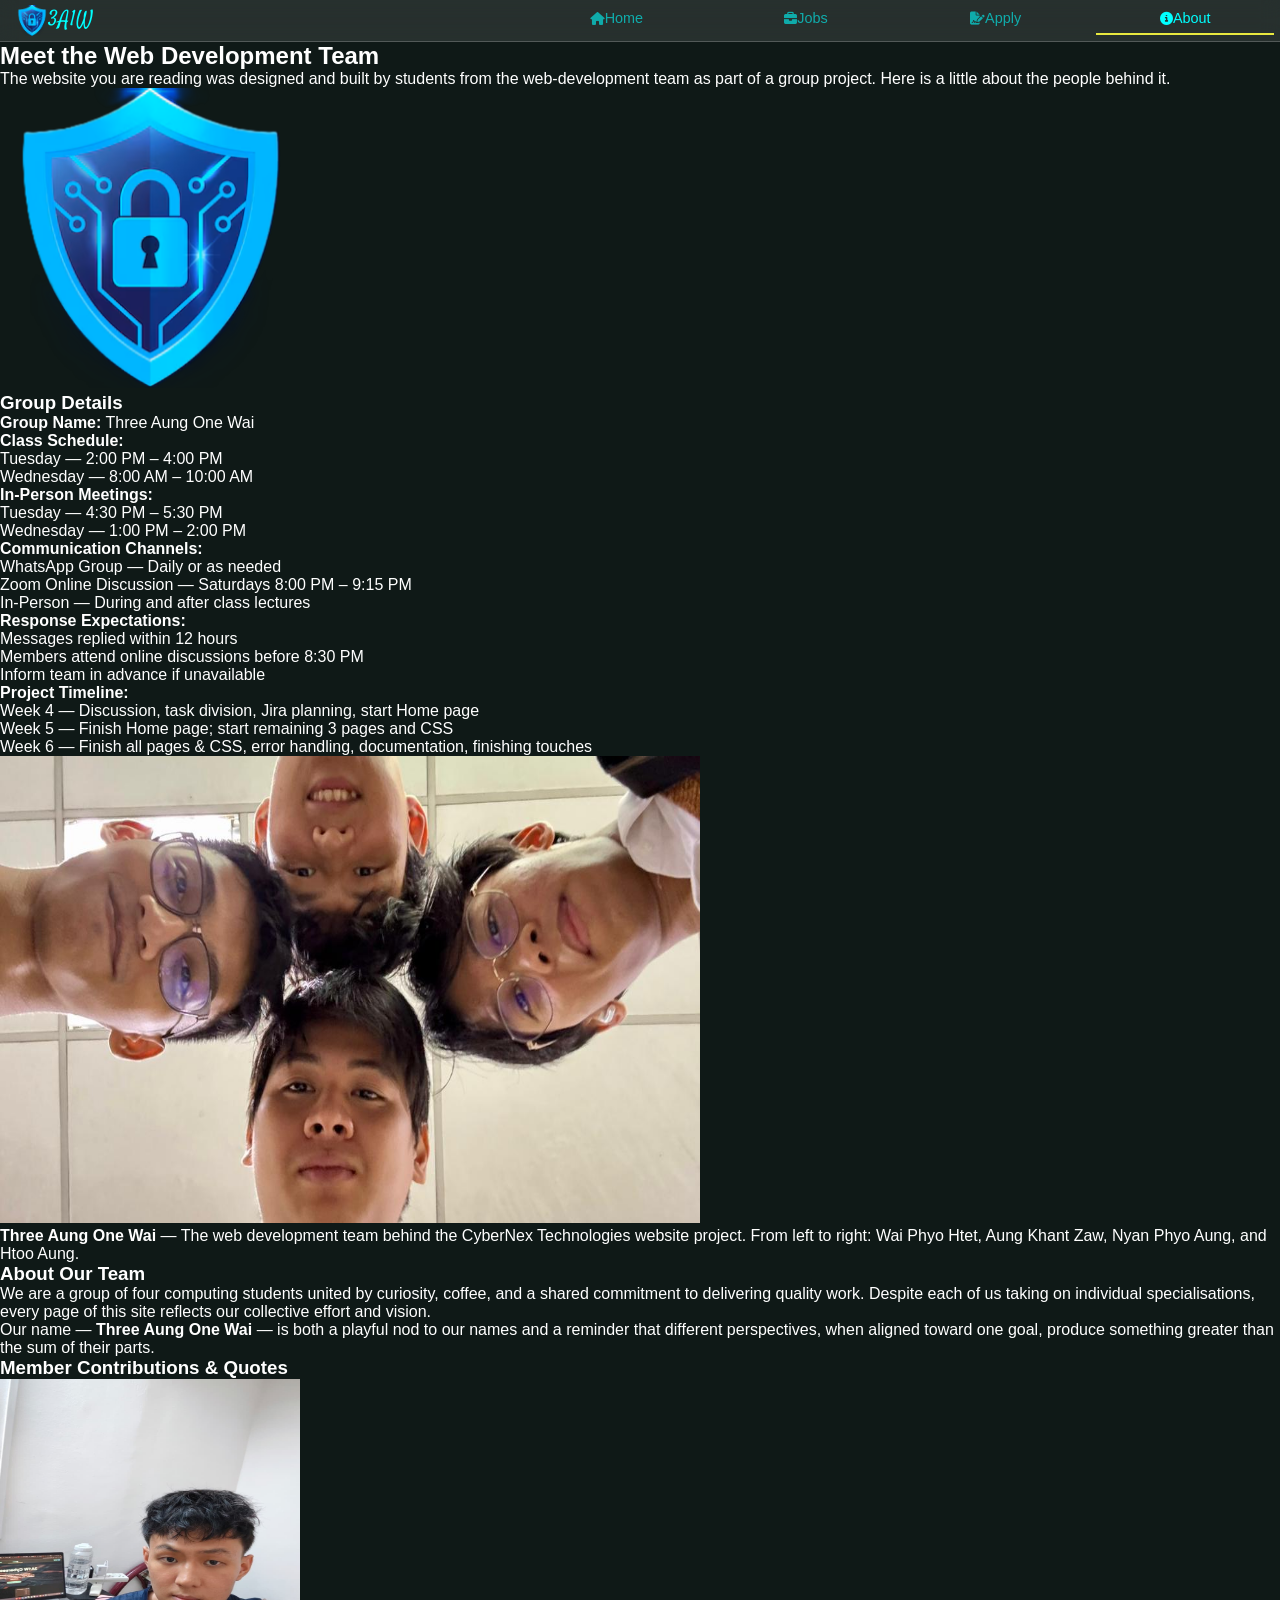
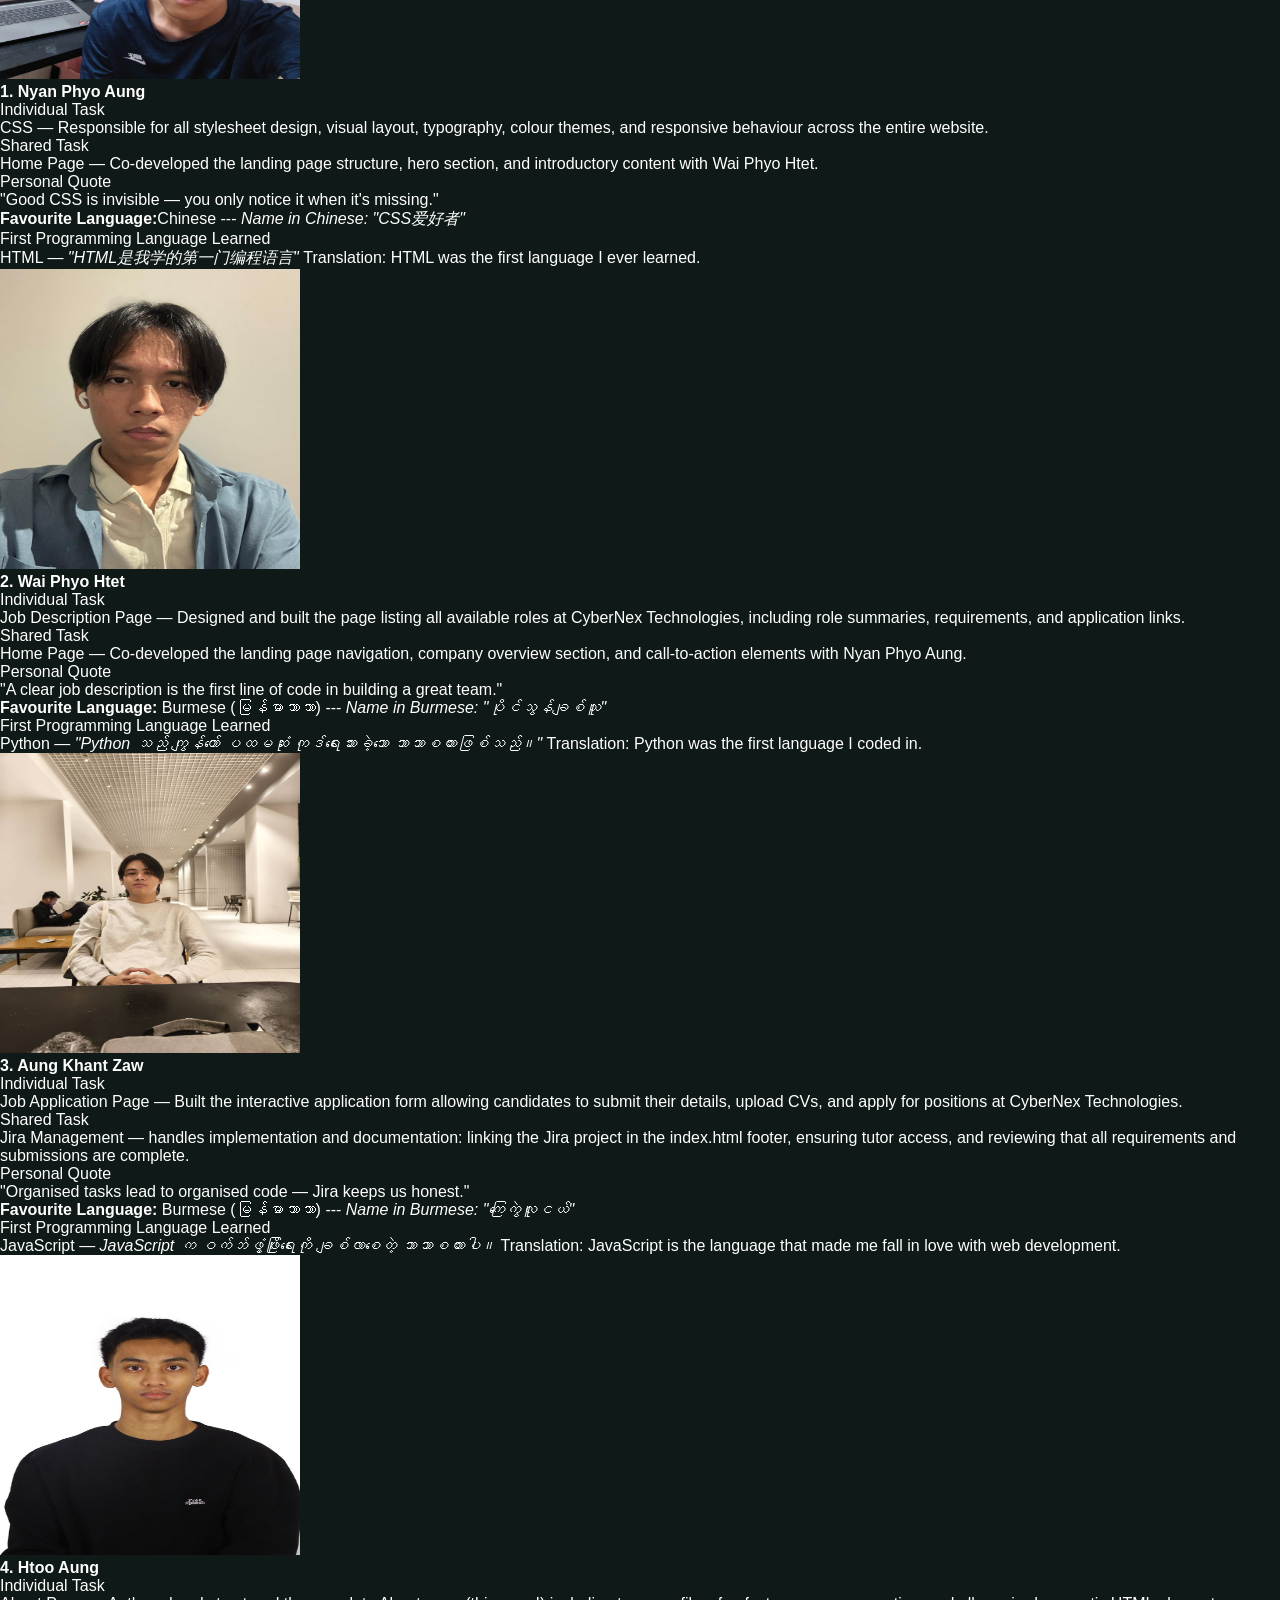
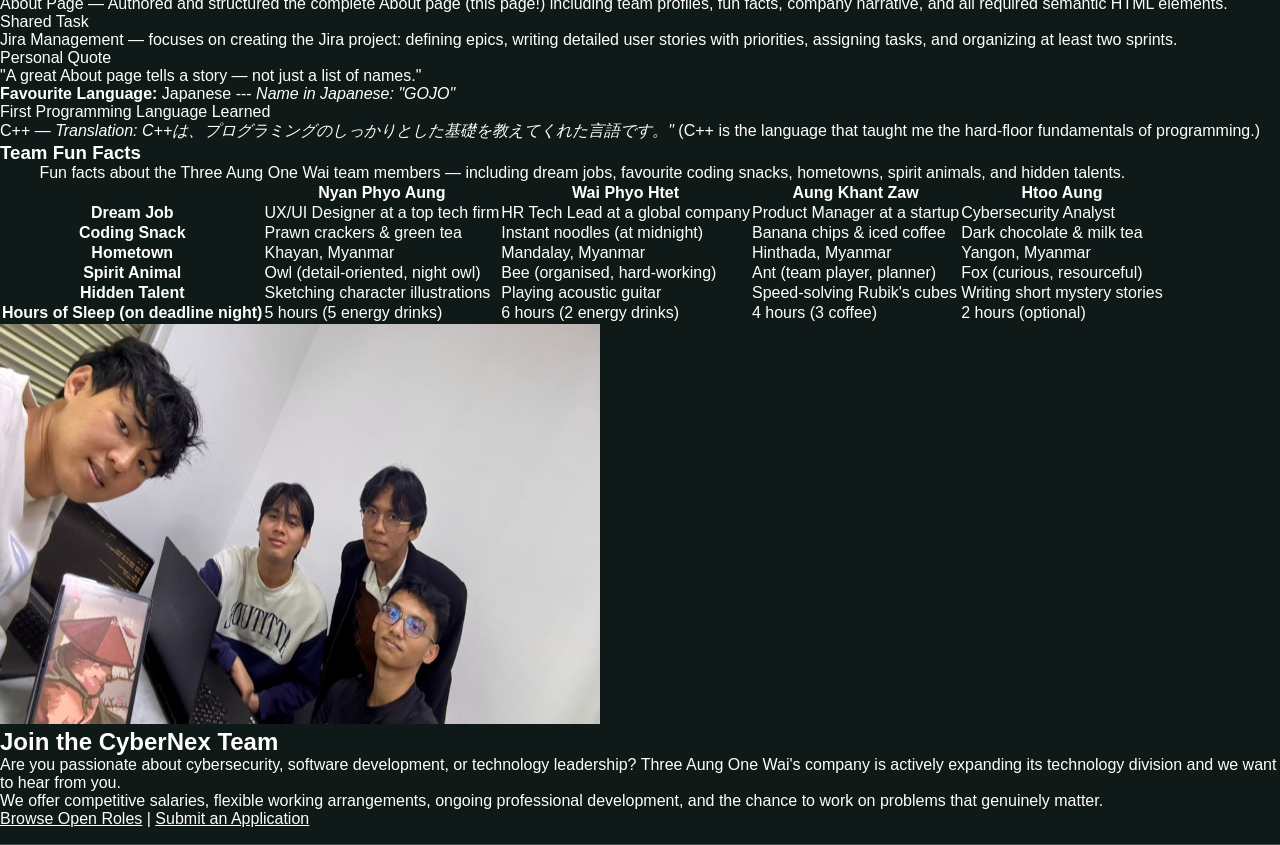
==== about.html @ a002917d "about_page_update" ====
<!DOCTYPE html>
<html lang="en">
<head>
    <meta charset="UTF-8">
    <meta name="description" content="Hiring website of cybersecurity company">
    <meta name="keywords" content="assignment 1">
    <meta name="author" content="NPA, WPH, AKZ, HATH">
    <meta name="viewport" content="width=device-width, initial-scale=1.0">
    <title>Document</title>

    <link rel="stylesheet" href="./CSS/style.css">
    <link rel="stylesheet" href="https://cdnjs.cloudflare.com/ajax/libs/font-awesome/6.5.0/css/all.min.css">
    <link href="https://fonts.googleapis.com/css2?family=Satisfy&display=swap" rel="stylesheet">
</head>
<body>
    <!--nav contain logo, company name and navgation bar-->
    <nav>
        <div class="logo">
            <img src="./resources/images/cyber-security-logo-design_23-2151863644.png" alt="page logo" title="page logo">
            <span class="title">3A1W</span>
        </div>
        
        
        <div class="menu">
            <input type="radio" name="menu-check" id="home">
            <input type="radio" name="menu-check" id="jobs">
            <input type="radio" name="menu-check" id="apply">
            <input type="radio" name="menu-check" id="about" checked>

            <div class="buttons">
                <label for="home"><a href="./index.html"><i class="fa-solid fa-home"></i>Home</a></label>
                <label for="jobs"><a href="./jobs.html"><i class="fa-solid fa-briefcase"></i>Jobs</a></label>
                <label for="apply"><a href="./apply.html"><i class="fa-solid fa-file-signature"></i>Apply</a></label>
                <label for="about"><a href="./about.html"><i class="fa-solid fa-circle-info"></i>About</a></label>
            </div>
        </div> 
    </nav>
        
    <!--main contain main contents of the web page-->
    <main id="main-content">
      <!-- ========================================================= -->
      <!--                  WEB TEAM SECTION                         -->
      <section id="web-team" aria-labelledby="team-section-heading">
        <h1 id="team-section-heading">Meet the Web Development Team</h1>
        <p>
          The website you are reading was designed and built by students from the web-development team
          as part of a group project. Here is a little about the people behind it.
        </p>

        <!-- ── GROUP INFO (nested list) ── -->
        <section id="group-info" aria-labelledby="group-info-heading">
          <div id="group-info-img">
            <img
              src="resources/images/cyber-security-logo-design_23-2151863644.png"
              alt="Logo of Three Aung One Wai"
              width="300"
              height="300"
            />
          </div>
          <div id="group-info-text">
            <h3 id="group-info-heading">Group Details</h3>
            <ul>
              <li>
                <strong>Group Name:</strong> Three Aung One Wai
                <ul>
                  <li>
                    <strong>Class Schedule:</strong>
                    <ul>
                      <li>Tuesday &mdash; 2:00 PM &ndash; 4:00 PM</li>
                      <li>Wednesday &mdash; 8:00 AM &ndash; 10:00 AM</li>
                    </ul>
                  </li>
                  <li>
                    <strong>In-Person Meetings:</strong>
                    <ul>
                      <li>Tuesday &mdash; 4:30 PM &ndash; 5:30 PM</li>
                      <li>Wednesday &mdash; 1:00 PM &ndash; 2:00 PM</li>
                    </ul>
                  </li>
                </ul>
              </li>
              <li>
                <strong>Communication Channels:</strong>
                <ul>
                  <li>WhatsApp Group &mdash; Daily or as needed</li>
                  <li>Zoom Online Discussion &mdash; Saturdays 8:00 PM &ndash; 9:15 PM</li>
                  <li>In-Person &mdash; During and after class lectures</li>
                </ul>
              </li>
              <li>
                <strong>Response Expectations:</strong>
                <ul>
                  <li>Messages replied within 12 hours</li>
                  <li>Members attend online discussions before 8:30 PM</li>
                  <li>Inform team in advance if unavailable</li>
                </ul>
              </li>
              <li>
                <strong>Project Timeline:</strong>
                <ul>
                  <li>Week 4 &mdash; Discussion, task division, Jira planning, start Home page</li>
                  <li>Week 5 &mdash; Finish Home page; start remaining 3 pages and CSS</li>
                  <li>Week 6 &mdash; Finish all pages &amp; CSS, error handling, documentation, finishing touches</li>
                </ul>
              </li>
            </ul>
          </div>
        </section>

        <!-- ── GROUP PHOTO ── -->
        <section id="group-photo-section" aria-labelledby="group-photo-heading">
          <div id="group-photo-img">
            <figure>
              
              <img
                src="resources/images/GP.jpeg"
                alt="Group photo of Three Aung One Wai web development team"
                width="700"
                height="467"
              />
              <figcaption>
                <strong>Three Aung One Wai</strong> &mdash; The web development team behind the
                CyberNex Technologies website project. From left to right: Wai Phyo Htet,
                Aung Khant Zaw, Nyan Phyo Aung, and Htoo Aung.
              </figcaption>
            </figure>
          </div>
          <div id="group-photo-text">
            <h3 id="group-photo-heading">About Our Team</h3>
            <p>
              We are a group of four computing students united by curiosity, coffee, and a shared
              commitment to delivering quality work. Despite each of us taking on individual
              specialisations, every page of this site reflects our collective effort and vision.
            </p>
            <p>
              Our name &mdash; <strong>Three Aung One Wai</strong> &mdash; is both a playful nod
              to our names and a reminder that different perspectives, when aligned toward one
              goal, produce something greater than the sum of their parts.
            </p>
          </div>
        </section>

        <!-- ── MEMBER PROFILES (definition list with quotes &amp; languages) ── -->
        <section id="member-profiles" aria-labelledby="profiles-heading">
          <h3 id="profiles-heading">Member Contributions &amp; Quotes</h3>

          <!-- Member 1 -->
          <article id="member-nyan" aria-labelledby="nyan-heading">
            <div id="nyan-img">
              <img
                src="resources/images/NPA.jpeg"
                alt="Portrait photo of Nyan Phyo Aung"
                width="300"
                height="300"
              />
            </div>
            <div id="nyan-text">
              <h4 id="nyan-heading">1. Nyan Phyo Aung</h4>
              <dl>
                <dt>Individual Task</dt>
                <dd>CSS &mdash; Responsible for all stylesheet design, visual layout, typography, colour themes, and responsive behaviour across the entire website.</dd>

                <dt>Shared Task</dt>
                <dd>Home Page &mdash; Co-developed the landing page structure, hero section, and introductory content with Wai Phyo Htet.</dd>

                <dt>Personal Quote</dt>
                <dd>
                  <blockquote>
                    "Good CSS is invisible — you only notice it when it's missing."
                  </blockquote>
                  <p>
                    <strong>Favourite Language:</strong>Chinese --- <em>Name in Chinese: "CSS爱好者"</em>
                  </p>
                </dd>

                <dt>First Programming Language Learned</dt>
                <dd>HTML &mdash; <em>"HTML是我学的第一门编程语言"</em> Translation: HTML was the first language I ever learned.</dd>
              </dl>
            </div>
          </article>

          <!-- Member 2 -->
          <article id="member-wai" aria-labelledby="wai-heading">
            <div id="wai-img">
              <img
                src="resources/images/WPH.jpeg"
                alt="Portrait photo of Wai Phyo Htet"
                width="300"
                height="300"
              />
            </div>
            <div id="wai-text">
              <h4 id="wai-heading">2. Wai Phyo Htet</h4>
              <dl>
                <dt>Individual Task</dt>
                <dd>Job Description Page &mdash; Designed and built the page listing all available roles at CyberNex Technologies, including role summaries, requirements, and application links.</dd>

                <dt>Shared Task</dt>
                <dd>Home Page &mdash; Co-developed the landing page navigation, company overview section, and call-to-action elements with Nyan Phyo Aung.</dd>

                <dt>Personal Quote</dt>
                <dd>
                  <blockquote>
                    "A clear job description is the first line of code in building a great team."
                  </blockquote>
                  <p>
                    <strong>Favourite Language:</strong> Burmese (မြန်မာဘာသာ) --- <em>Name in Burmese: "ပိုင်သွန်ချစ်သူ"</em>
                  </p>
                </dd>

                <dt>First Programming Language Learned</dt>
                <dd>Python &mdash; <em>"Python သည် ကျွန်တော် ပထမဆုံး ကုဒ်ရေးသားခဲ့သော ဘာသာစကားဖြစ်သည်။"</em> Translation: Python was the first language I coded in.</dd>
              </dl>
            </div>
          </article>

          <!-- Member 3 -->
          <article id="member-aung-khant" aria-labelledby="khant-heading">
            <div id="khant-img">
              <img
                src="resources/images/AKZ.jpeg"
                alt="Portrait photo of Aung Khant Zaw"
                width="300"
                height="300"
              />
            </div>
            <div id="khant-text">
              <h4 id="khant-heading">3. Aung Khant Zaw</h4>
              <dl>
                <dt>Individual Task</dt>
                <dd>Job Application Page &mdash; Built the interactive application form allowing candidates to submit their details, upload CVs, and apply for positions at CyberNex Technologies.</dd>

                <dt>Shared Task</dt>
                <dd>Jira Management &mdash; handles implementation and documentation: linking the Jira project in the index.html footer, ensuring tutor access, and reviewing that all requirements and submissions are complete.</dd>

                <dt>Personal Quote</dt>
                <dd>
                  <blockquote>
                    "Organised tasks lead to organised code — Jira keeps us honest."
                  </blockquote>
                  <p>
                    <strong>Favourite Language:</strong> Burmese (မြန်မာဘာသာ) --- <em>Name in Burmese: "ကြေကွဲလူငယ်"</em>
                  </p>
                </dd>

                <dt>First Programming Language Learned</dt>
                <dd>JavaScript &mdash; <em> JavaScript က ဝက်ဘ်ဖွံ့ဖြိုးရေးကို ချစ်လာစေတဲ့ ဘာသာစကားပါ။</em> Translation: JavaScript is the language that made me fall in love with web development.</dd>
              </dl>
            </div>
          </article>

          <!-- Member 4 -->
          <article id="member-htoo" aria-labelledby="htoo-heading">
            <div id="htoo-img">
              <img
                src="resources/images/HA.jpeg"
                alt="Portrait photo of Htoo Aung"
                width="300"
                height="300"
              />
            </div>
            <div id="htoo-text">
              <h4 id="htoo-heading">4. Htoo Aung</h4>
              <dl>
                <dt>Individual Task</dt>
                <dd>About Page &mdash; Authored and structured the complete About page (this page!) including team profiles, fun facts, company narrative, and all required semantic HTML elements.</dd>

                <dt>Shared Task</dt>
                <dd>Jira Management &mdash; focuses on creating the Jira project: defining epics, writing detailed user stories with priorities, assigning tasks, and organizing at least two sprints.</dd>

                <dt>Personal Quote</dt>
                <dd>
                  <blockquote>
                    "A great About page tells a story — not just a list of names."
                  </blockquote>
                  <p>
                    <strong>Favourite Language:</strong> Japanese --- <em>Name in Japanese: "GOJO"</em>
                  </p>
                </dd>

                <dt>First Programming Language Learned</dt>
                <dd>C++ &mdash; <em>Translation: C++は、プログラミングのしっかりとした基礎を教えてくれた言語です。"</em> (C++ is the language that taught me the hard-floor fundamentals of programming.)</dd>
              </dl>
            </div>
          </article>
        </section>

        <!-- ── FUN FACTS TABLE ── -->
        <section id="fun-facts" aria-labelledby="fun-facts-heading">
          
          <div id="fun-facts-text">
            <h3 id="fun-facts-heading">Team Fun Facts</h3>
            <table>
              <caption>
                Fun facts about the Three Aung One Wai team members — including dream jobs,
                favourite coding snacks, hometowns, spirit animals, and hidden talents.
              </caption>
              <thead>
                <tr>
                  <th scope="col"> </th>
                  <th scope="col">Nyan Phyo Aung</th>
                  <th scope="col">Wai Phyo Htet</th>
                  <th scope="col">Aung Khant Zaw</th>
                  <th scope="col">Htoo Aung</th>
                </tr>
              </thead>
              <tbody>
                <tr>
                  <th scope="row">Dream Job</th>
                  <td>UX/UI Designer at a top tech firm</td>
                  <td>HR Tech Lead at a global company</td>
                  <td>Product Manager at a startup</td>
                  <td>Cybersecurity Analyst</td>
                </tr>
                <tr>
                  <th scope="row">Coding Snack</th>
                  <td>Prawn crackers &amp; green tea</td>
                  <td>Instant noodles (at midnight)</td>
                  <td>Banana chips &amp; iced coffee</td>
                  <td>Dark chocolate &amp; milk tea</td>
                </tr>
                <tr>
                  <th scope="row">Hometown</th>
                  <td>Khayan, Myanmar</td>
                  <td>Mandalay, Myanmar</td>
                  <td>Hinthada, Myanmar</td>
                  <td>Yangon, Myanmar</td>
                </tr>
                <tr>
                  <th scope="row">Spirit Animal</th>
                  <td>Owl (detail-oriented, night owl)</td>
                  <td>Bee (organised, hard-working)</td>
                  <td>Ant (team player, planner)</td>
                  <td>Fox (curious, resourceful)</td>
                </tr>
                <tr>
                  <th scope="row">Hidden Talent</th>
                  <td>Sketching character illustrations</td>
                  <td>Playing acoustic guitar</td>
                  <td>Speed-solving Rubik's cubes</td>
                  <td>Writing short mystery stories</td>
                </tr>
                <tr>
                  <th scope="row">Hours of Sleep (on deadline night)</th>
                  <td>5 hours (5 energy drinks)</td>
                  <td>6 hours (2 energy drinks)</td>
                  <td>4 hours (3 coffee)</td>
                  <td>2 hours (optional)</td>
                </tr>
                
              </tbody>
            </table>
          </div>
        </section>

      </section>
      <!-- end #web-team -->

      <!-- ========== JOIN US CTA ========== -->
      <section id="join-us" aria-labelledby="join-heading">
        <div id="join-img">
          <img
            src="resources/images/Meeting.jpeg"
            alt="Our Group in a high-tech office"
            width="600"
            height="400"
          />
        </div>
        <div id="join-text">
          <h2 id="join-heading">Join the CyberNex Team</h2>
          <p>
            Are you passionate about cybersecurity, software development, or technology
            leadership? Three Aung One Wai's company is actively expanding its technology division
            and we want to hear from you.
          </p>
          <p>
            We offer competitive salaries, flexible working arrangements, ongoing professional
            development, and the chance to work on problems that genuinely matter.
          </p>
          <p>
            <a href="jobs.html">Browse Open Roles</a> |
            <a href="apply.html">Submit an Application</a>
          </p>
        </div>
      </section>

    </main>
    

    <!--footer contain social contact and -->
    <footer>

    </footer>
</body>
</html>
---- CSS/style.css ----
/* Choosen theme colors */
:root {
  --color-primary: darkblue;
  --color-theme: cyan;
  --color-bg: rgb(15, 25, 23);
  --color-text: white;
}
*{
  margin: 0;
  padding: 0;
  color: var(--color-text);
  font-family: Arial, Helvetica, sans-serif;
}
body{
  background-color: var(--color-bg);
  display: flex;
  flex-direction: column;
  min-height: 100vh;
}

/* navigation all pages bar start */
/* logo and company name left side of navigation bar */
nav{
  width: 100%;
  background-color: rgba(255, 255, 255, 0.1);
  display: flex;
  align-items: center;
  position: sticky;
  top: 0;
  backdrop-filter: blur(10px);
  border-bottom: 1px solid rgba(255, 255, 255, 0.2);
}
nav .logo{
  flex: 4;
  display: flex;
  align-items: center;
  padding-left: 1em;
}
nav .logo img{
  width: 2em;
}
nav .logo .title{
  font-size: 1.3em;
  font-weight: 500;
  color: var(--color-theme);
  font-family: Satisfy, Arial, Helvetica, sans-serif;
}

/* menu part right side of navigation bar */
nav .menu{
  flex: 6;
  display: flex;
}
nav .menu input{
  visibility: hidden;
  display: none;
}
nav .menu label a,i{
  color: var(--color-theme);
  font-size: 0.9em;
}
nav .menu label a{
  text-decoration: none;
}
nav .menu .buttons{
  position: relative;
  display: flex;
  width: 100%;
}
nav .menu .buttons label{
  margin: 6px;
  padding-bottom: 6px;
  padding-top: 3px;
  flex: 2.5;
  text-align: center;
  opacity: 0.6;
  transition: border-color 0.3s ease, opacity 0.3s ease;
}
nav .menu .buttons label:hover{
  opacity: 1;
  filter: drop-shadow(0 0 10px rgb(52, 195, 223)) drop-shadow(0 0 20px rgb(52, 195, 223));
}
nav .menu input:nth-child(1):checked ~ .buttons label:nth-child(1),
nav .menu input:nth-child(2):checked ~ .buttons label:nth-child(2),
nav .menu input:nth-child(3):checked ~ .buttons label:nth-child(3),
nav .menu input:nth-child(4):checked ~ .buttons label:nth-child(4)
{
  border-bottom: 2px solid rgb(232, 232, 63);
  opacity: 1;
}
/* navigation bar all page end */

/* main flex to fill the page */
main{
  flex: 1;
}
/* footer all pages start */
footer {
  margin-top: 1em;
  width: 100%;

  display: flex;
  justify-content: space-between;
  align-items: center;

  background-color: rgba(20, 35, 40, 0.9);
  border-top: 1px solid rgba(255, 255, 255, 0.2);
}

footer .socials {
  flex: 3;
  padding: 0.2em;
  padding-bottom: 0;
  padding-left: 1.5em;
}

footer .credits {
  flex: 7;
  color: rgb(218, 218, 218);
  font-family: cursive;
  margin: 0;
  text-align: right;
  padding-right: 1.5em;
  font-size: 0.9em;
}

footer .socials img {
  width: 1.1em;
  border: 2px solid rgb(164, 164, 164);
  border-radius: 7px;
  padding: 2px;
  margin-left: 0.2em;
}
/* banner of home page start */
.banner {
  min-height: 65vh;
  position: relative;
  overflow: hidden;
  display: flex;
  align-items: center;
  justify-content: center;
}
.banner .banner-bg{
  position: absolute;
  width: 100%;
  height: 100%;
  object-fit: fill;
  top: 50%;
  left: 50%;
  transform: translateX(-50%) translateY(-50%);
  opacity: 0.3;
  z-index: -1;
}
.banner .text{
  z-index: 1;
  color: var(--color-text);
  text-align: center;
}
.banner .text h1{
  font-size: 3em;
  margin-bottom: 0.5em;
  color: rgb(208, 208, 208);
  -webkit-text-stroke: 1px var(--color-theme);
}
.banner .text .tagline{
  font-family: fantasy;
  color: rgb(171, 171, 171);
  font-size: 1.2em;
}
.banner .text .description{
  color: rgba(255, 255, 255, 0.889);
  width: 50%;
  transform: translate(50%);
}
.btn{
  color: rgb(49, 49, 49);
  text-decoration: none;
  background-color: rgba(62, 237, 237, 0.8);
  padding: 0.1em 0.7em;
  display: inline-block;
  margin-top: 1.3em;
  border: 1px solid rgb(195, 195, 195);
  border-radius: 1em;
}
.btn:hover{
  background-color: rgba(62, 237, 237);
  border: 1px solid rgb(221, 221, 221)
}
/* banner of home page end */



/* Jobs page styling start here */
.jobs{
  margin-top: 1em;
  display: flex;
  min-height: 100vh;
}
.jobs input{
  display: none;
  visibility: hidden;
}
.jobs .sidebar{
  float: left;
  flex: 3;
  margin: 1em;
  overflow-y: auto;
}
.jobs .sidebar h2{
  font-size: 1.8em;
  margin-bottom: 0.8em;
  text-align: center;
    -webkit-text-stroke: 1px rgba(0, 255, 255, 0.4);
}
.jobs .sidebar .job-card{
  width: auto;
  display: inline-block;
  border: 2px solid var(--color-theme);
  padding: 0.6em;
  margin-bottom: 1em;
  border-radius: 7px;
  background-color: rgba(0, 255, 255, 0.1);
}
.jobs .sidebar .job-card h3{
  font-size: 1.2em;
  margin-bottom: 0.4em;
}
.jobs .sidebar .job-card .company{
  font-family: fantasy;
  color: rgb(171, 171, 171);
  font-size: 0.7em;
  letter-spacing: 1px;
}
.jobs .sidebar .job-card .salary{
  font-size: 0.7em;
  color: var(--color-theme);
  margin-bottom: 0.5em;
}
.jobs .sidebar .job-card .desc{
  font-size: 0.8em;
  color: rgba(226, 226, 226, 0.9);
}
.jobs .sidebar::-webkit-scrollbar,
.jobs .details::-webkit-scrollbar {
  display: none;
}

/* detail part (right side) start here */
.jobs .details{
  background-color: rgba(141, 141, 141, 0.33);
  float: right;
  flex: 8;
  border: 2px solid rgb(186, 186, 186);
  border-radius: 7px;
  margin: 1em;
  padding: 1em;
  color: rgb(200, 200, 200);
  overflow-y: auto;
  height: fit-content;
}
.jobs .details .content ul,ol{
  list-style-position: inside;
  padding: 0;
}
.jobs .details .content li{
  font-size: 1em;
  color: rgba(226, 226, 226, 0.9);
}
.jobs .details article{
  display: none;
}
.jobs .details .content .ref{
  color: rgb(213, 157, 14);
}
.jobs .details .content h1{
  font-size: 1.7em;
  color: rgba(0, 209, 209, 0.826);
}
.jobs .details .content h2{
  font-size: 1.4em;
  margin-top: 0.5em;
  color: rgb(96, 190, 159);
}
.jobs .details .content p{
  font-size: 1em;
  color: rgba(226, 226, 226, 0.9);
}
.jobs .details .content header p:nth-of-type(3){
  color: rgba(0, 209, 209, 0.9);
}
.jobs .details .content header p:nth-of-type(4){
  color: rgba(0, 209, 209, 0.9);
}
.jobs input:nth-child(1):checked ~ .details article:nth-child(1),
.jobs input:nth-child(2):checked ~ .details article:nth-child(2),
.jobs input:nth-child(3):checked ~ .details article:nth-child(3){
  display: block;
}
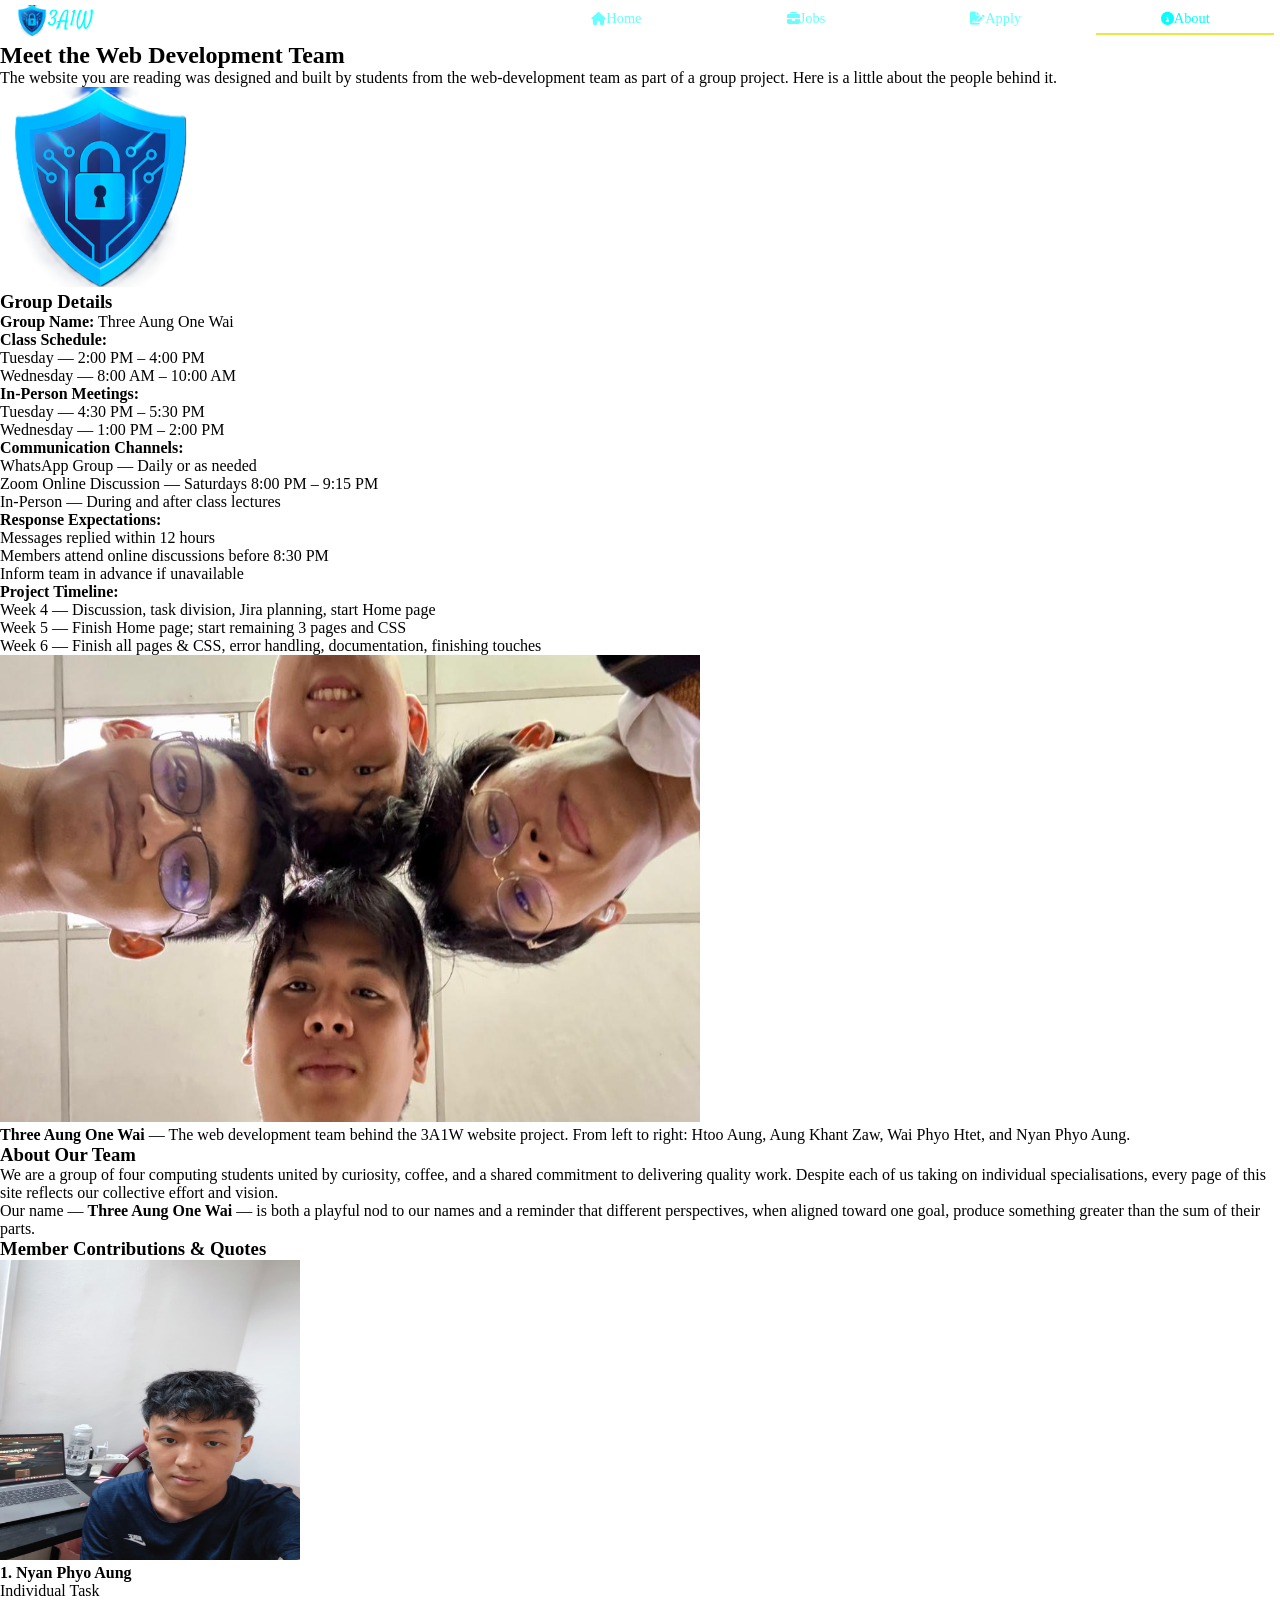
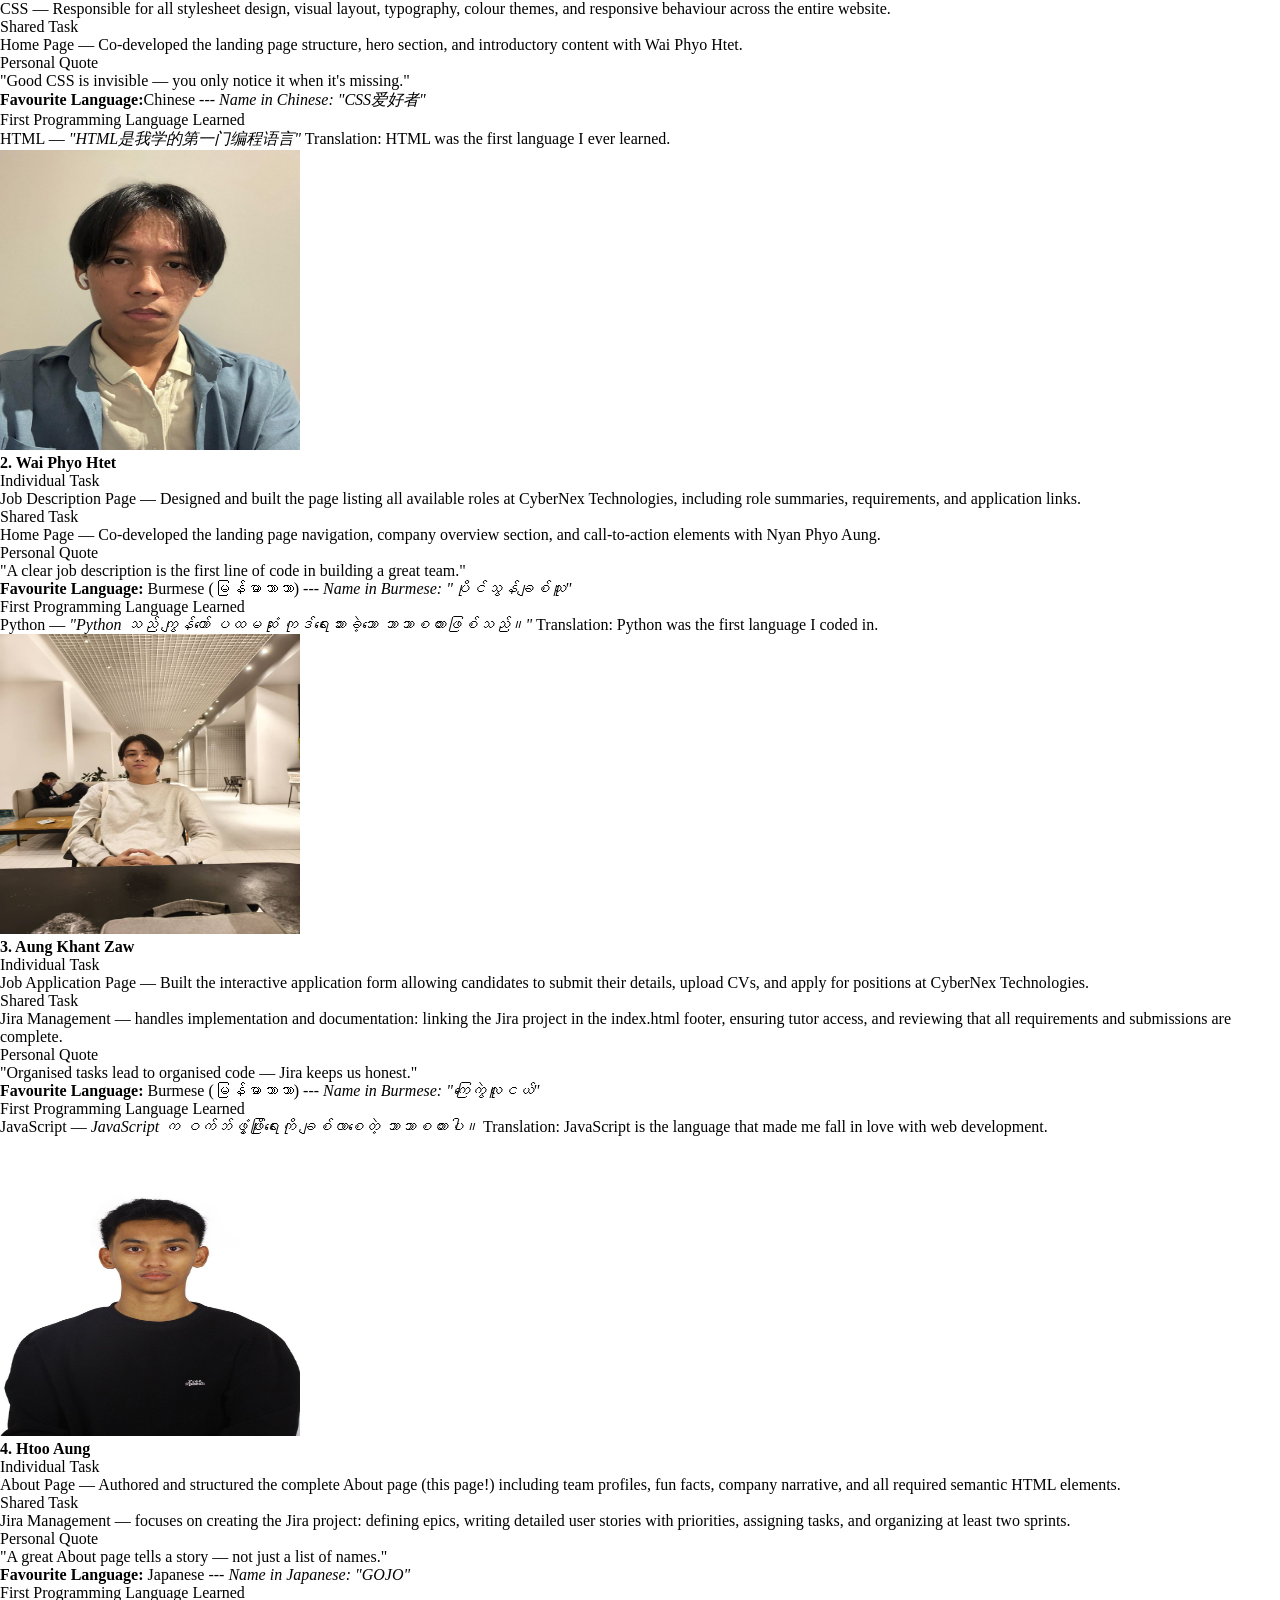
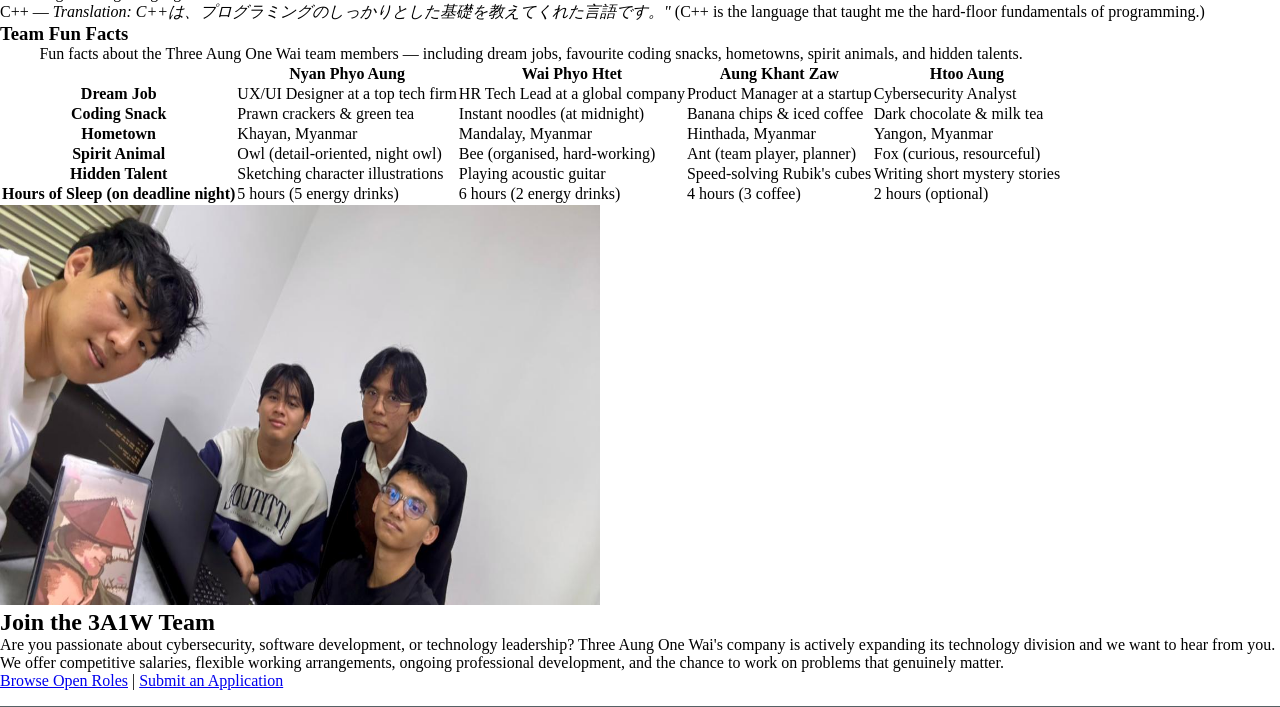
==== commit 19bfe88f: "aboutpage_update" ====
--- a/about.html
+++ b/about.html
@@ -53,8 +53,8 @@
             <img
               src="resources/images/cyber-security-logo-design_23-2151863644.png"
               alt="Logo of Three Aung One Wai"
-              width="300"
-              height="300"
+              width="200"
+              height="200"
             />
           </div>
           <div id="group-info-text">
@@ -120,8 +120,8 @@
               />
               <figcaption>
                 <strong>Three Aung One Wai</strong> &mdash; The web development team behind the
-                CyberNex Technologies website project. From left to right: Wai Phyo Htet,
-                Aung Khant Zaw, Nyan Phyo Aung, and Htoo Aung.
+                3A1W website project. From left to right: Htoo Aung,
+                Aung Khant Zaw, Wai Phyo Htet, and Nyan Phyo Aung.
               </figcaption>
             </figure>
           </div>
@@ -367,7 +367,7 @@
           />
         </div>
         <div id="join-text">
-          <h2 id="join-heading">Join the CyberNex Team</h2>
+          <h2 id="join-heading">Join the 3A1W Team</h2>
           <p>
             Are you passionate about cybersecurity, software development, or technology
             leadership? Three Aung One Wai's company is actively expanding its technology division
--- a/CSS/style.css
+++ b/CSS/style.css
@@ -8,7 +8,7 @@
 *{
   margin: 0;
   padding: 0;
-  color: var(--color-text);
+  /*color: var(--color-text);/*
   font-family: Arial, Helvetica, sans-serif;
 }
 body{
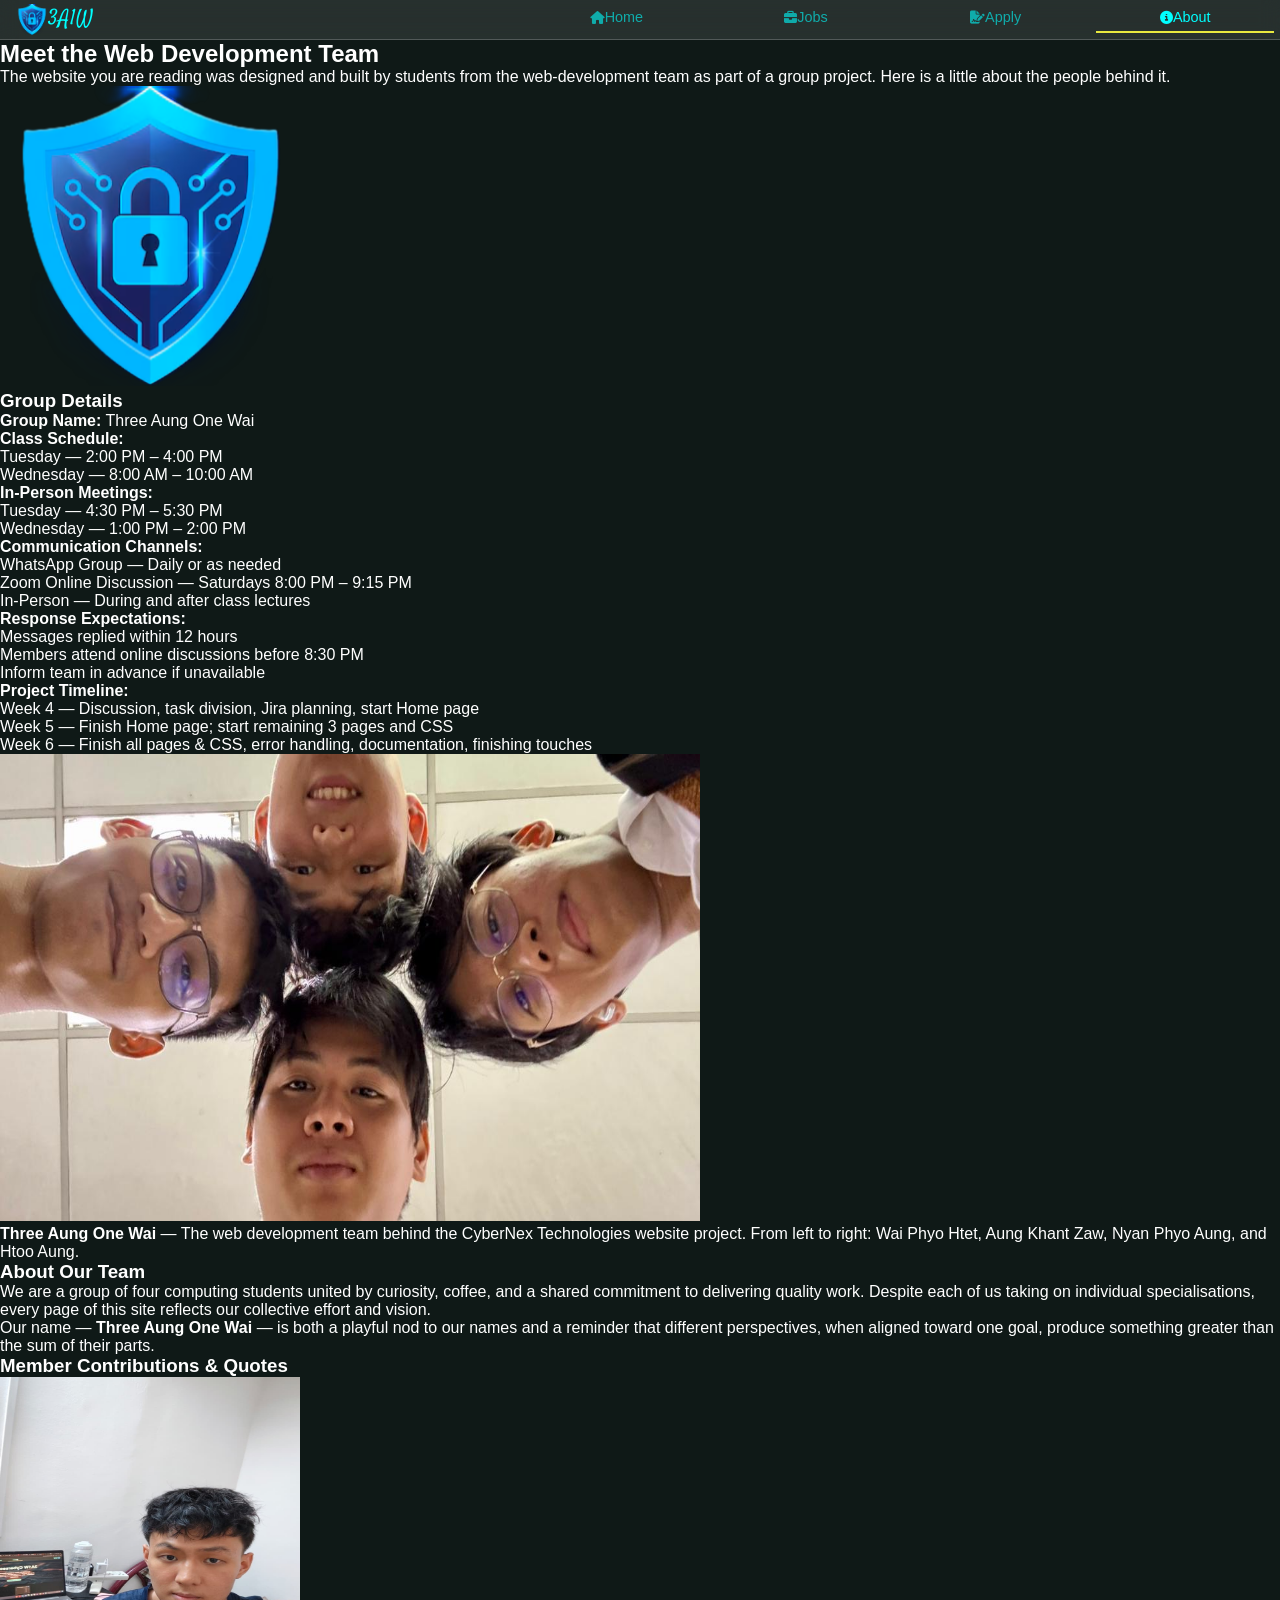
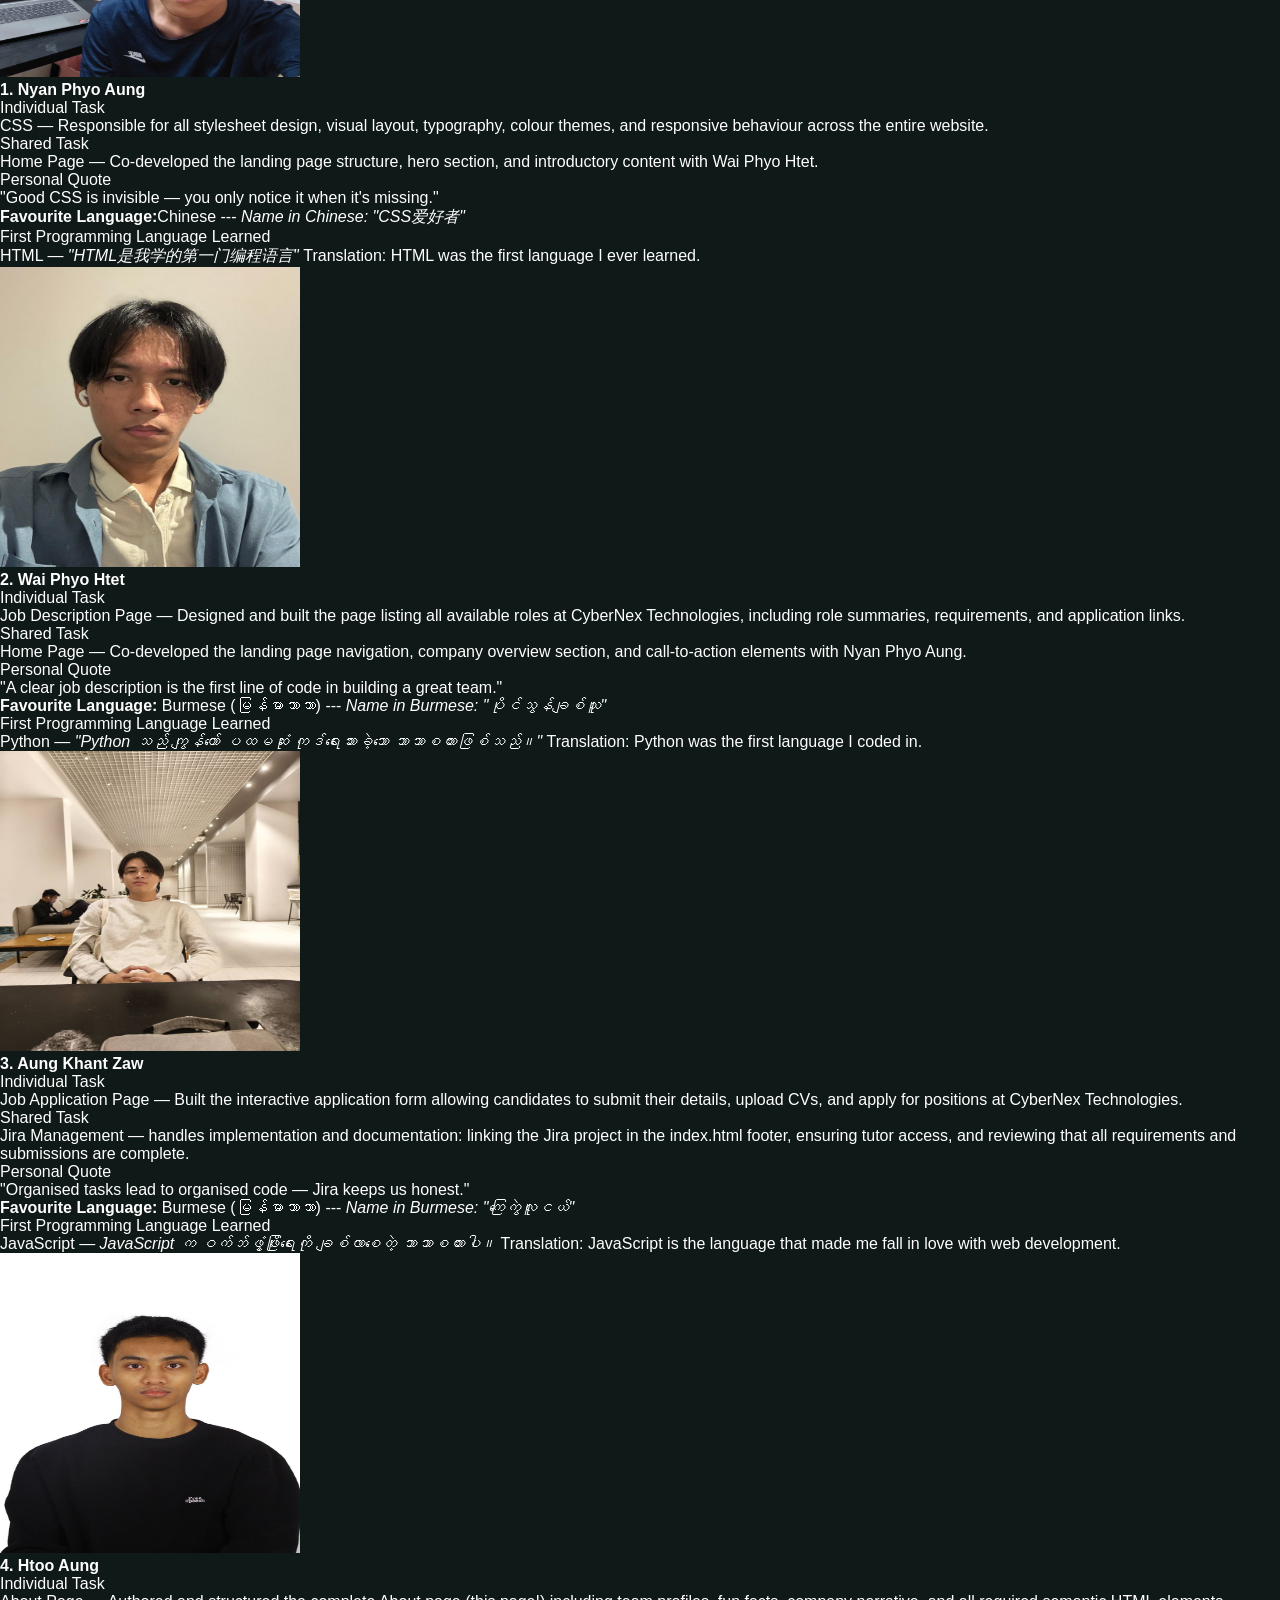
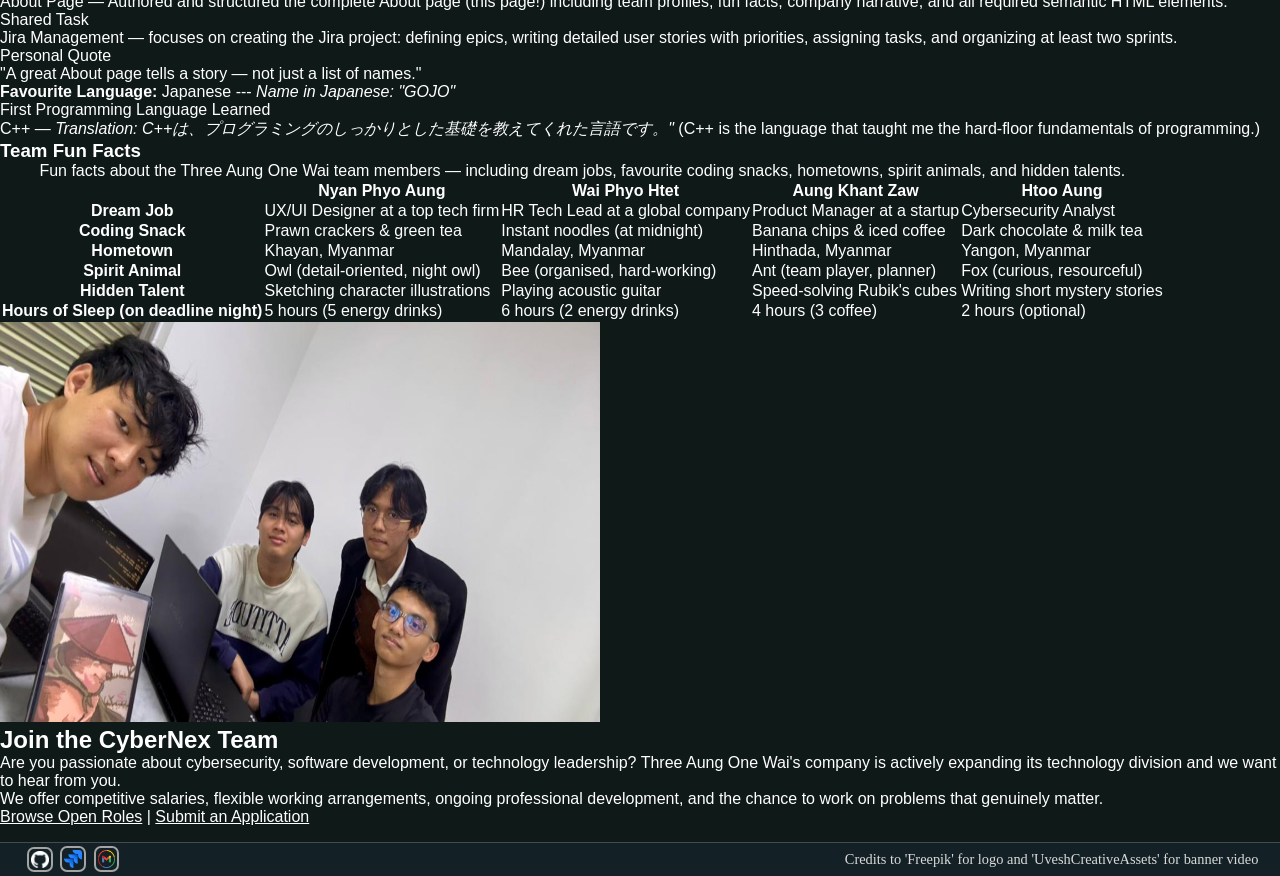
==== commit a5a80e12: "finished styling job page and apply page" ====
--- a/about.html
+++ b/about.html
@@ -53,8 +53,8 @@
             <img
               src="resources/images/cyber-security-logo-design_23-2151863644.png"
               alt="Logo of Three Aung One Wai"
-              width="200"
-              height="200"
+              width="300"
+              height="300"
             />
           </div>
           <div id="group-info-text">
@@ -120,8 +120,8 @@
               />
               <figcaption>
                 <strong>Three Aung One Wai</strong> &mdash; The web development team behind the
-                3A1W website project. From left to right: Htoo Aung,
-                Aung Khant Zaw, Wai Phyo Htet, and Nyan Phyo Aung.
+                CyberNex Technologies website project. From left to right: Wai Phyo Htet,
+                Aung Khant Zaw, Nyan Phyo Aung, and Htoo Aung.
               </figcaption>
             </figure>
           </div>
@@ -367,7 +367,7 @@
           />
         </div>
         <div id="join-text">
-          <h2 id="join-heading">Join the 3A1W Team</h2>
+          <h2 id="join-heading">Join the CyberNex Team</h2>
           <p>
             Are you passionate about cybersecurity, software development, or technology
             leadership? Three Aung One Wai's company is actively expanding its technology division
@@ -389,7 +389,12 @@
 
     <!--footer contain social contact and -->
     <footer>
-
+      <div class="socials">
+            <a href="https://github.com/NyanPhyo/Group_Project_1-GP2.git" target="_blank"><img src="resources/images/github_icon.png" alt="github_icon" title="github.com"></a>
+            <a href="https://aungkhantzaw1235.atlassian.net/jira/software/projects/TAOW/boards/34?atlOrigin=eyJpIjoiZjYyODczODA5NDNhNGYwMzgzZTRkYjRlMGY5MmQzZDgiLCJwIjoiaiJ9" target="_blank"><img src="resources/images/jira_icon.png" alt="jira_icon" title="jira.com"></a>
+            <a href="mailto:info@3a1w.com" target="_blank"><img src="resources/images/email_icon.png" alt="github_icon" title="github.com"></a>
+        </div>
+        <p class="credits">Credits to 'Freepik' for logo and 'UveshCreativeAssets' for banner video</p>
     </footer>
 </body>
 </html>
--- a/CSS/style.css
+++ b/CSS/style.css
@@ -8,7 +8,7 @@
 *{
   margin: 0;
   padding: 0;
-  /*color: var(--color-text);/*
+  color: var(--color-text);
   font-family: Arial, Helvetica, sans-serif;
 }
 body{
@@ -18,7 +18,7 @@
   min-height: 100vh;
 }
 
-/* navigation all pages bar start */
+/* navigation for all pages bar start here*/
 /* logo and company name left side of navigation bar */
 nav{
   width: 100%;
@@ -29,6 +29,7 @@
   top: 0;
   backdrop-filter: blur(10px);
   border-bottom: 1px solid rgba(255, 255, 255, 0.2);
+  z-index: 99;
 }
 nav .logo{
   flex: 4;
@@ -61,6 +62,11 @@
 }
 nav .menu label a{
   text-decoration: none;
+  display: block;
+  height: 100%;
+  width: 100%;
+  padding-bottom: 6px;
+  padding-top: 3px;
 }
 nav .menu .buttons{
   position: relative;
@@ -69,8 +75,6 @@
 }
 nav .menu .buttons label{
   margin: 6px;
-  padding-bottom: 6px;
-  padding-top: 3px;
   flex: 2.5;
   text-align: center;
   opacity: 0.6;
@@ -88,13 +92,13 @@
   border-bottom: 2px solid rgb(232, 232, 63);
   opacity: 1;
 }
-/* navigation bar all page end */
+/* navigation bar for all page end here*/
 
 /* main flex to fill the page */
 main{
   flex: 1;
 }
-/* footer all pages start */
+/* footer for all pages start */
 footer {
   margin-top: 1em;
   width: 100%;
@@ -131,7 +135,9 @@
   padding: 2px;
   margin-left: 0.2em;
 }
-/* banner of home page start */
+/* footer for all page end here*/
+
+/* banner of home page start here*/
 .banner {
   min-height: 65vh;
   position: relative;
@@ -172,6 +178,7 @@
   width: 50%;
   transform: translate(50%);
 }
+/* all button use same design */
 .btn{
   color: rgb(49, 49, 49);
   text-decoration: none;
@@ -186,9 +193,39 @@
   background-color: rgba(62, 237, 237);
   border: 1px solid rgb(221, 221, 221)
 }
-/* banner of home page end */
-
-
+/* banner of home page end here*/
+
+/* info cards of home page start here */
+/*.info-wrapper{
+  display: flex;
+  justify-content: center;
+  margin-top: 3em;
+}
+.info{
+  display: grid;
+  width: min(1200px, 85%);
+  grid-template-columns: repeat(3, 1fr);
+  gap: 4rem;
+  padding: 2em;
+}
+.info .card{
+  border: 1px solid var(--color-theme);
+  border-radius: 1em;
+  padding: 1em;
+}
+.info .card img{
+  width: 4em;
+}
+.info .card h3{
+  margin-top: 1em;
+  margin-bottom: 0.6em;
+  color: rgb(225, 225, 67);
+}
+.info .card p{
+  font-size: 0.9em;
+  color: rgb(172, 172, 172);
+}
+*/
 
 /* Jobs page styling start here */
 .jobs{
@@ -196,6 +233,8 @@
   display: flex;
   min-height: 100vh;
 }
+
+/* sidebar left side of job page start here */
 .jobs input{
   display: none;
   visibility: hidden;
@@ -210,7 +249,7 @@
   font-size: 1.8em;
   margin-bottom: 0.8em;
   text-align: center;
-    -webkit-text-stroke: 1px rgba(0, 255, 255, 0.4);
+  -webkit-text-stroke: 1px rgba(0, 255, 255, 0.4);
 }
 .jobs .sidebar .job-card{
   width: auto;
@@ -220,6 +259,7 @@
   margin-bottom: 1em;
   border-radius: 7px;
   background-color: rgba(0, 255, 255, 0.1);
+  opacity: 0.8;
 }
 .jobs .sidebar .job-card h3{
   font-size: 1.2em;
@@ -244,6 +284,7 @@
 .jobs .details::-webkit-scrollbar {
   display: none;
 }
+/* sidebar left size of job page end her */
 
 /* detail part (right side) start here */
 .jobs .details{
@@ -296,3 +337,71 @@
 .jobs input:nth-child(3):checked ~ .details article:nth-child(3){
   display: block;
 }
+.jobs input:nth-child(1):checked ~ aside label:nth-of-type(1),
+.jobs input:nth-child(2):checked ~ aside label:nth-of-type(2),
+.jobs input:nth-child(3):checked ~ aside label:nth-of-type(3){
+  opacity: 1;
+  filter: drop-shadow(0 0 10px rgb(48, 181, 207));
+}
+.jobs aside label:nth-of-type(1):hover,
+.jobs aside label:nth-of-type(2):hover,
+.jobs aside label:nth-of-type(3):hover{
+  opacity: 1;
+  filter: drop-shadow(0 0 10px rgb(48, 181, 207));
+}
+/* detail part (right side) end here */
+/* jobpage styling end here */
+
+/* apply page styling start here */
+.apply_page{
+  display: flex;
+  align-items: center;
+  flex-direction: column;
+}
+.apply_page h1{ 
+  text-align: center;
+  -webkit-text-stroke: 1px rgba(0, 255, 255, 0.4);
+  margin: 0.5em 0;
+}
+.apply_page form{
+  padding: 2em;
+  width: min(1000px, 55%);
+  border: 1px solid var(--color-theme);
+  border-radius: 1em;
+}
+.apply_page form input, select, textarea{
+  background-color: transparent;
+  border-radius: 4px;
+  border: 1px solid grey;
+  padding: 0.2em;
+}
+.apply_page form select option {
+  background-color: #0f1917;
+  color: white;
+}
+.apply_page form fieldset{
+  border: 1px solid yellow;
+  border-radius: 1em;
+  display: flex;
+  flex-wrap: wrap;
+  padding: 1em;
+  gap: 1em;
+  margin: 1em 0;
+}
+.apply_page form legend{
+  color: var(--color-theme);
+  border: 1px solid rgb(0, 128, 115);
+  padding: 0.3em;
+  border-radius: 1em;
+}
+
+.apply_page form fieldset > p {
+  flex: 1 1 calc(50% - 1rem);
+  display: flex;
+  flex-direction: column;
+}
+.apply_page form .personal_info .radio{
+  flex: 100%;
+}
+
+/* apply page styling end here */
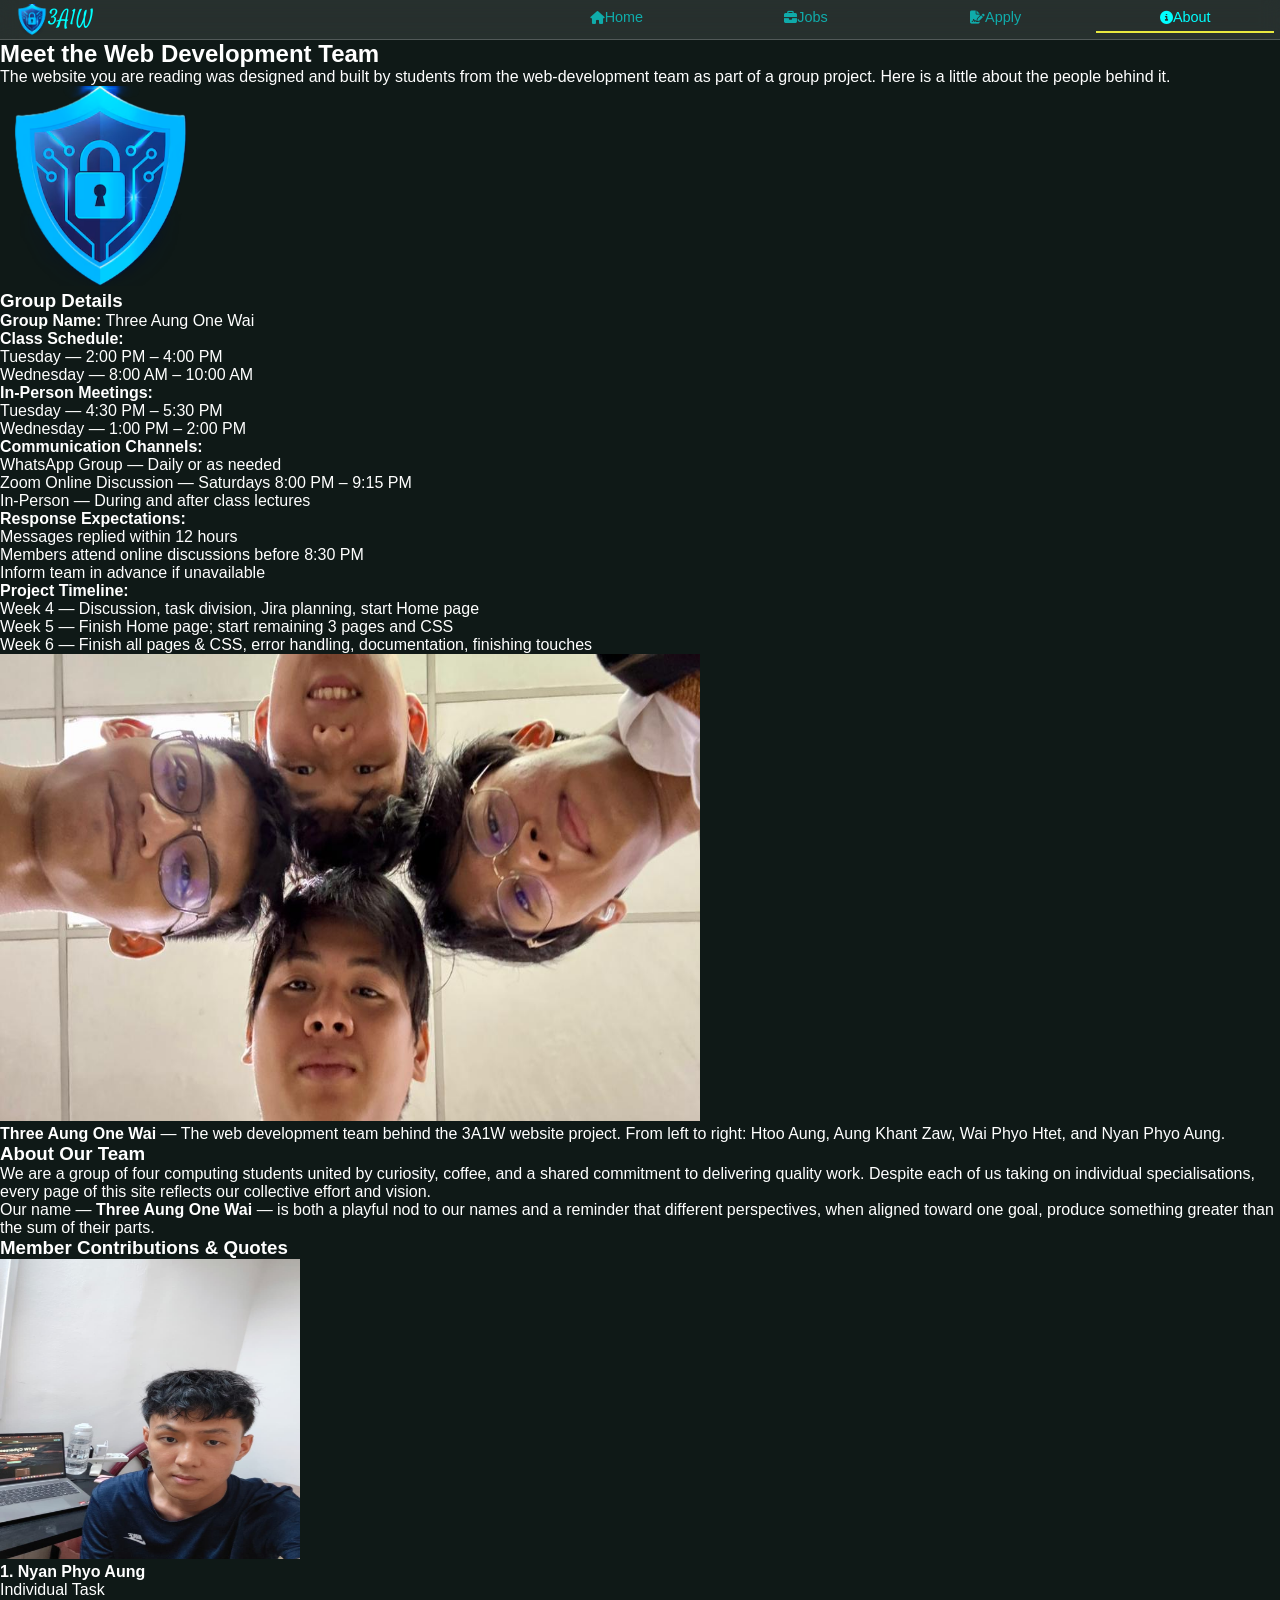
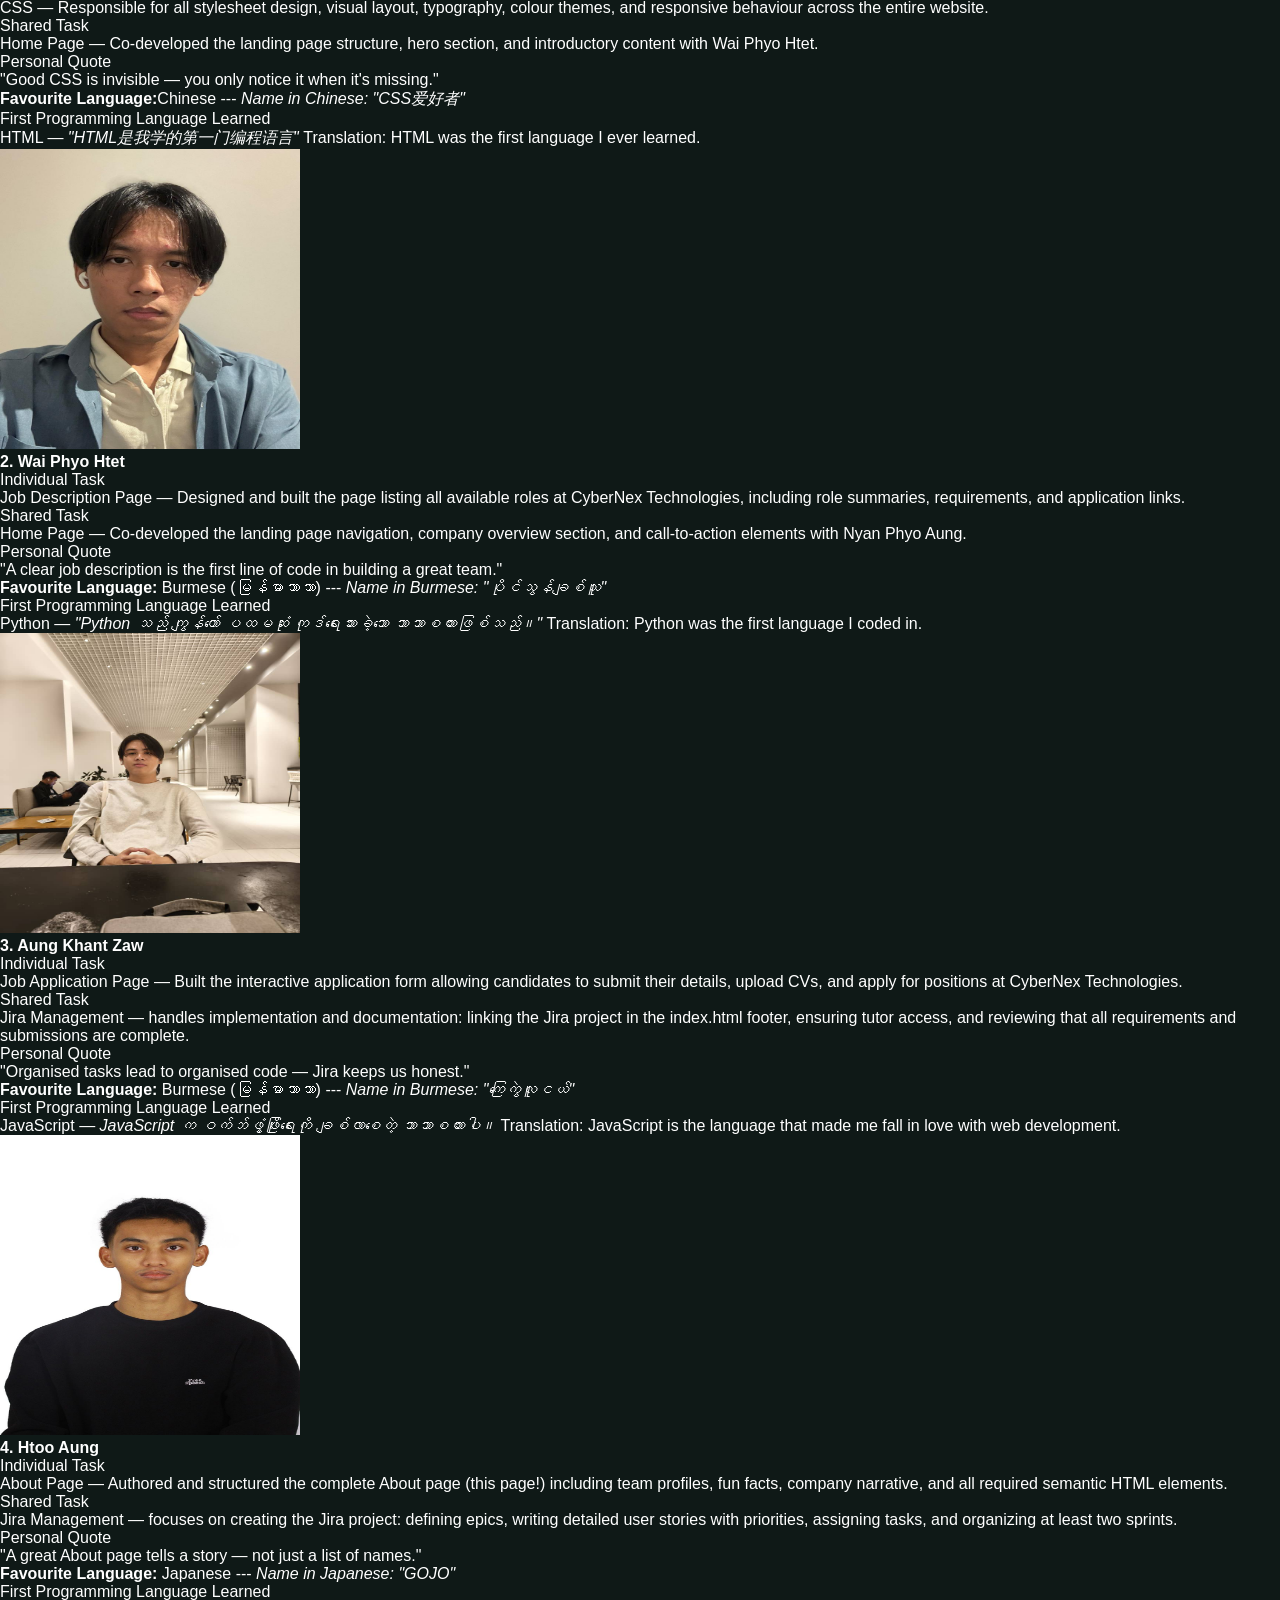
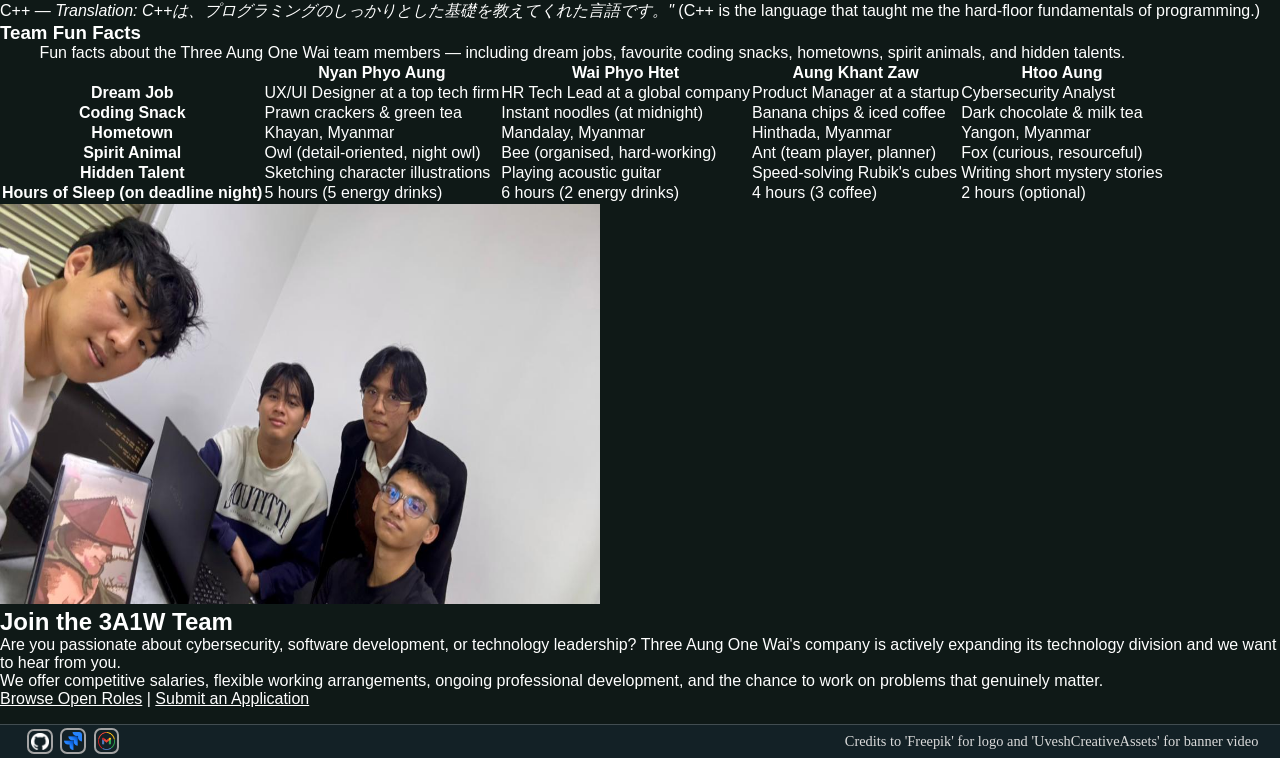
==== commit 5c653af4: "Merge pull request #9 from NyanPhyo/aboutpage aboutpage_update" ====
--- a/about.html
+++ b/about.html
@@ -53,8 +53,8 @@
             <img
               src="resources/images/cyber-security-logo-design_23-2151863644.png"
               alt="Logo of Three Aung One Wai"
-              width="300"
-              height="300"
+              width="200"
+              height="200"
             />
           </div>
           <div id="group-info-text">
@@ -120,8 +120,8 @@
               />
               <figcaption>
                 <strong>Three Aung One Wai</strong> &mdash; The web development team behind the
-                CyberNex Technologies website project. From left to right: Wai Phyo Htet,
-                Aung Khant Zaw, Nyan Phyo Aung, and Htoo Aung.
+                3A1W website project. From left to right: Htoo Aung,
+                Aung Khant Zaw, Wai Phyo Htet, and Nyan Phyo Aung.
               </figcaption>
             </figure>
           </div>
@@ -367,7 +367,7 @@
           />
         </div>
         <div id="join-text">
-          <h2 id="join-heading">Join the CyberNex Team</h2>
+          <h2 id="join-heading">Join the 3A1W Team</h2>
           <p>
             Are you passionate about cybersecurity, software development, or technology
             leadership? Three Aung One Wai's company is actively expanding its technology division
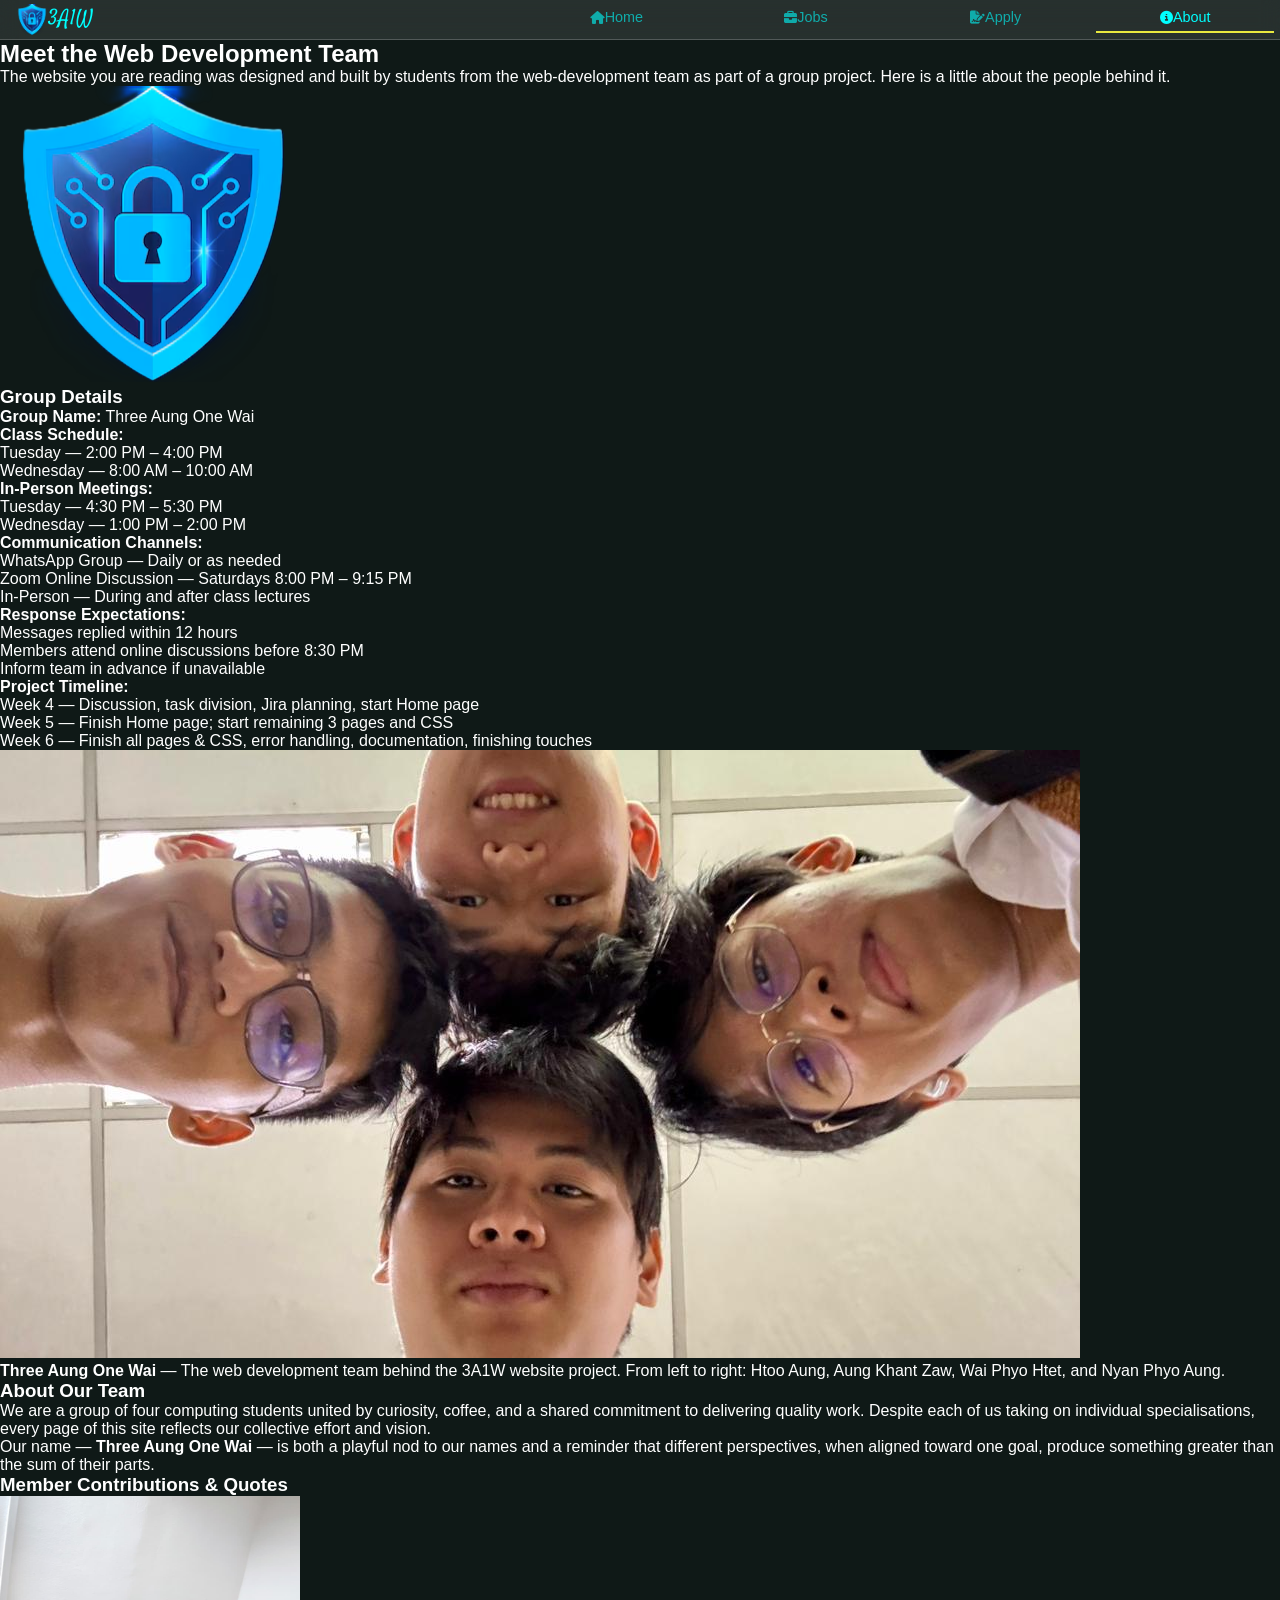
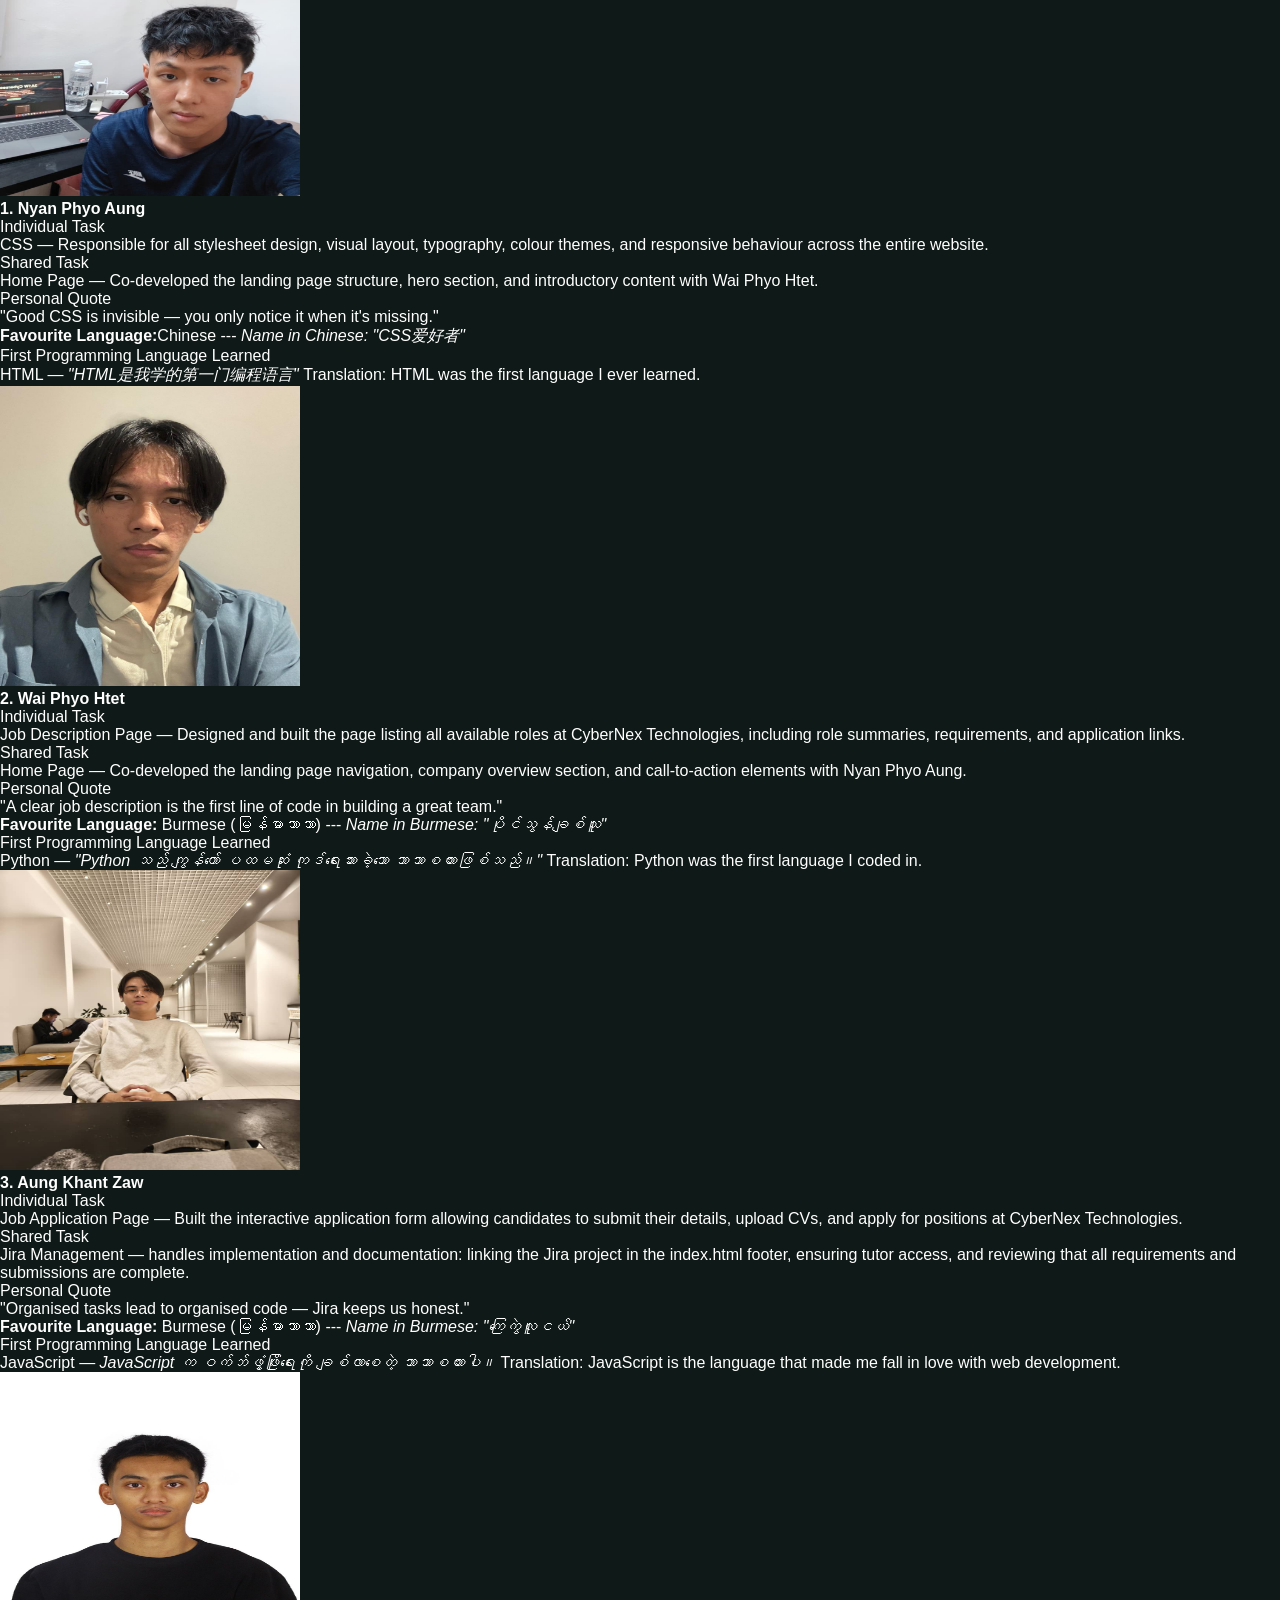
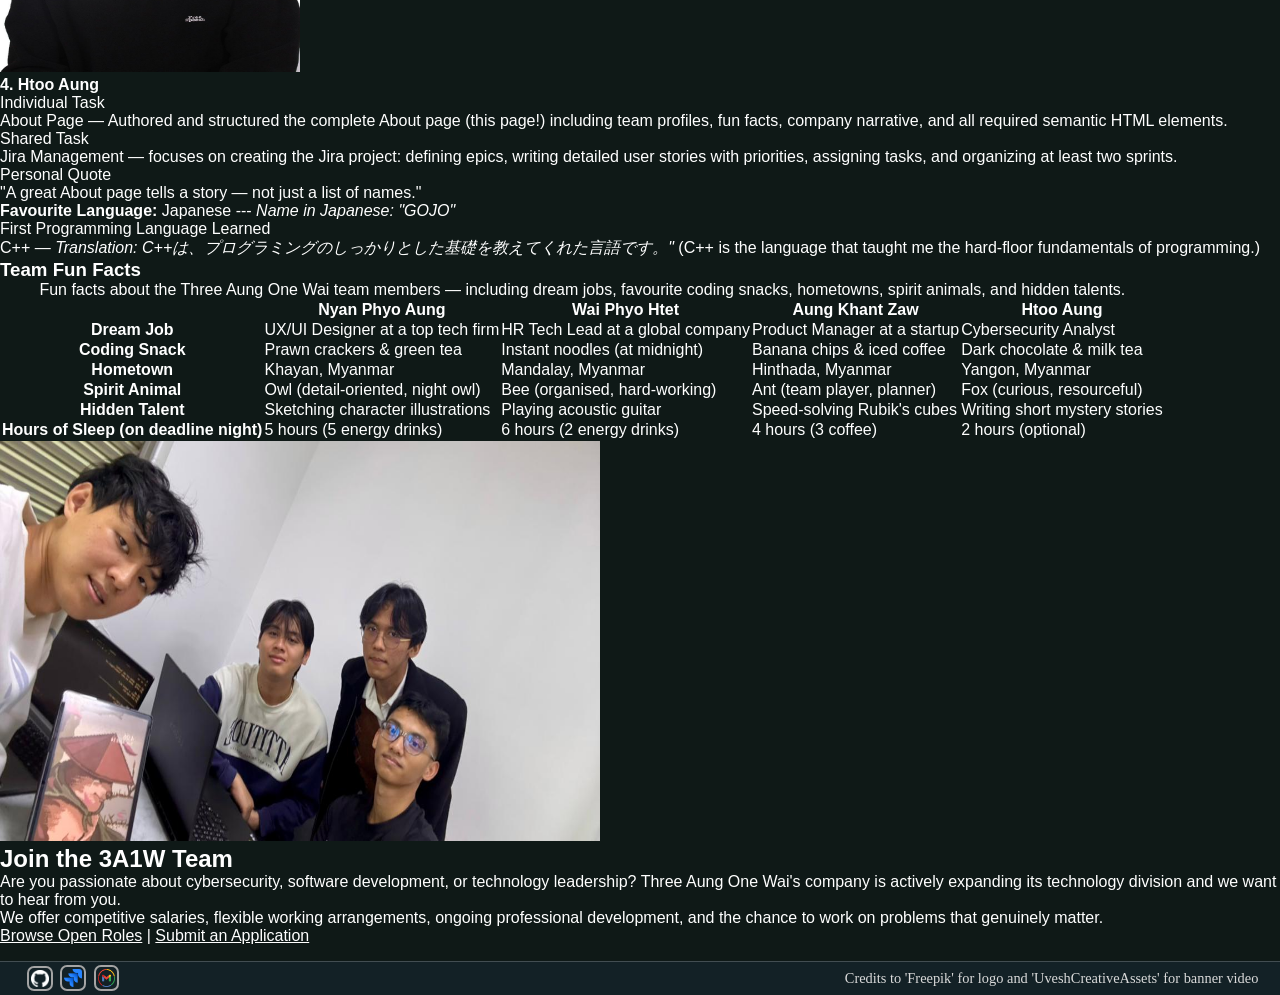
==== commit af0b85be: "company info styling and minor adjustments to footer" ====
--- a/about.html
+++ b/about.html
@@ -38,7 +38,6 @@
         
     <!--main contain main contents of the web page-->
     <main id="main-content">
-      <!-- ========================================================= -->
       <!--                  WEB TEAM SECTION                         -->
       <section id="web-team" aria-labelledby="team-section-heading">
         <h1 id="team-section-heading">Meet the Web Development Team</h1>
@@ -53,8 +52,6 @@
             <img
               src="resources/images/cyber-security-logo-design_23-2151863644.png"
               alt="Logo of Three Aung One Wai"
-              width="200"
-              height="200"
             />
           </div>
           <div id="group-info-text">
@@ -115,8 +112,6 @@
               <img
                 src="resources/images/GP.jpeg"
                 alt="Group photo of Three Aung One Wai web development team"
-                width="700"
-                height="467"
               />
               <figcaption>
                 <strong>Three Aung One Wai</strong> &mdash; The web development team behind the
@@ -392,7 +387,7 @@
       <div class="socials">
             <a href="https://github.com/NyanPhyo/Group_Project_1-GP2.git" target="_blank"><img src="resources/images/github_icon.png" alt="github_icon" title="github.com"></a>
             <a href="https://aungkhantzaw1235.atlassian.net/jira/software/projects/TAOW/boards/34?atlOrigin=eyJpIjoiZjYyODczODA5NDNhNGYwMzgzZTRkYjRlMGY5MmQzZDgiLCJwIjoiaiJ9" target="_blank"><img src="resources/images/jira_icon.png" alt="jira_icon" title="jira.com"></a>
-            <a href="mailto:info@3a1w.com" target="_blank"><img src="resources/images/email_icon.png" alt="github_icon" title="github.com"></a>
+            <a href="mailto:info@3a1w.com" target="_blank"><img src="resources/images/email_icon.png" alt="mail_icon" title="gmail.com"></a>
         </div>
         <p class="credits">Credits to 'Freepik' for logo and 'UveshCreativeAssets' for banner video</p>
     </footer>
--- a/CSS/style.css
+++ b/CSS/style.css
@@ -196,7 +196,7 @@
 /* banner of home page end here*/
 
 /* info cards of home page start here */
-/*.info-wrapper{
+.info-wrapper{
   display: flex;
   justify-content: center;
   margin-top: 3em;
@@ -225,7 +225,7 @@
   font-size: 0.9em;
   color: rgb(172, 172, 172);
 }
-*/
+
 
 /* Jobs page styling start here */
 .jobs{
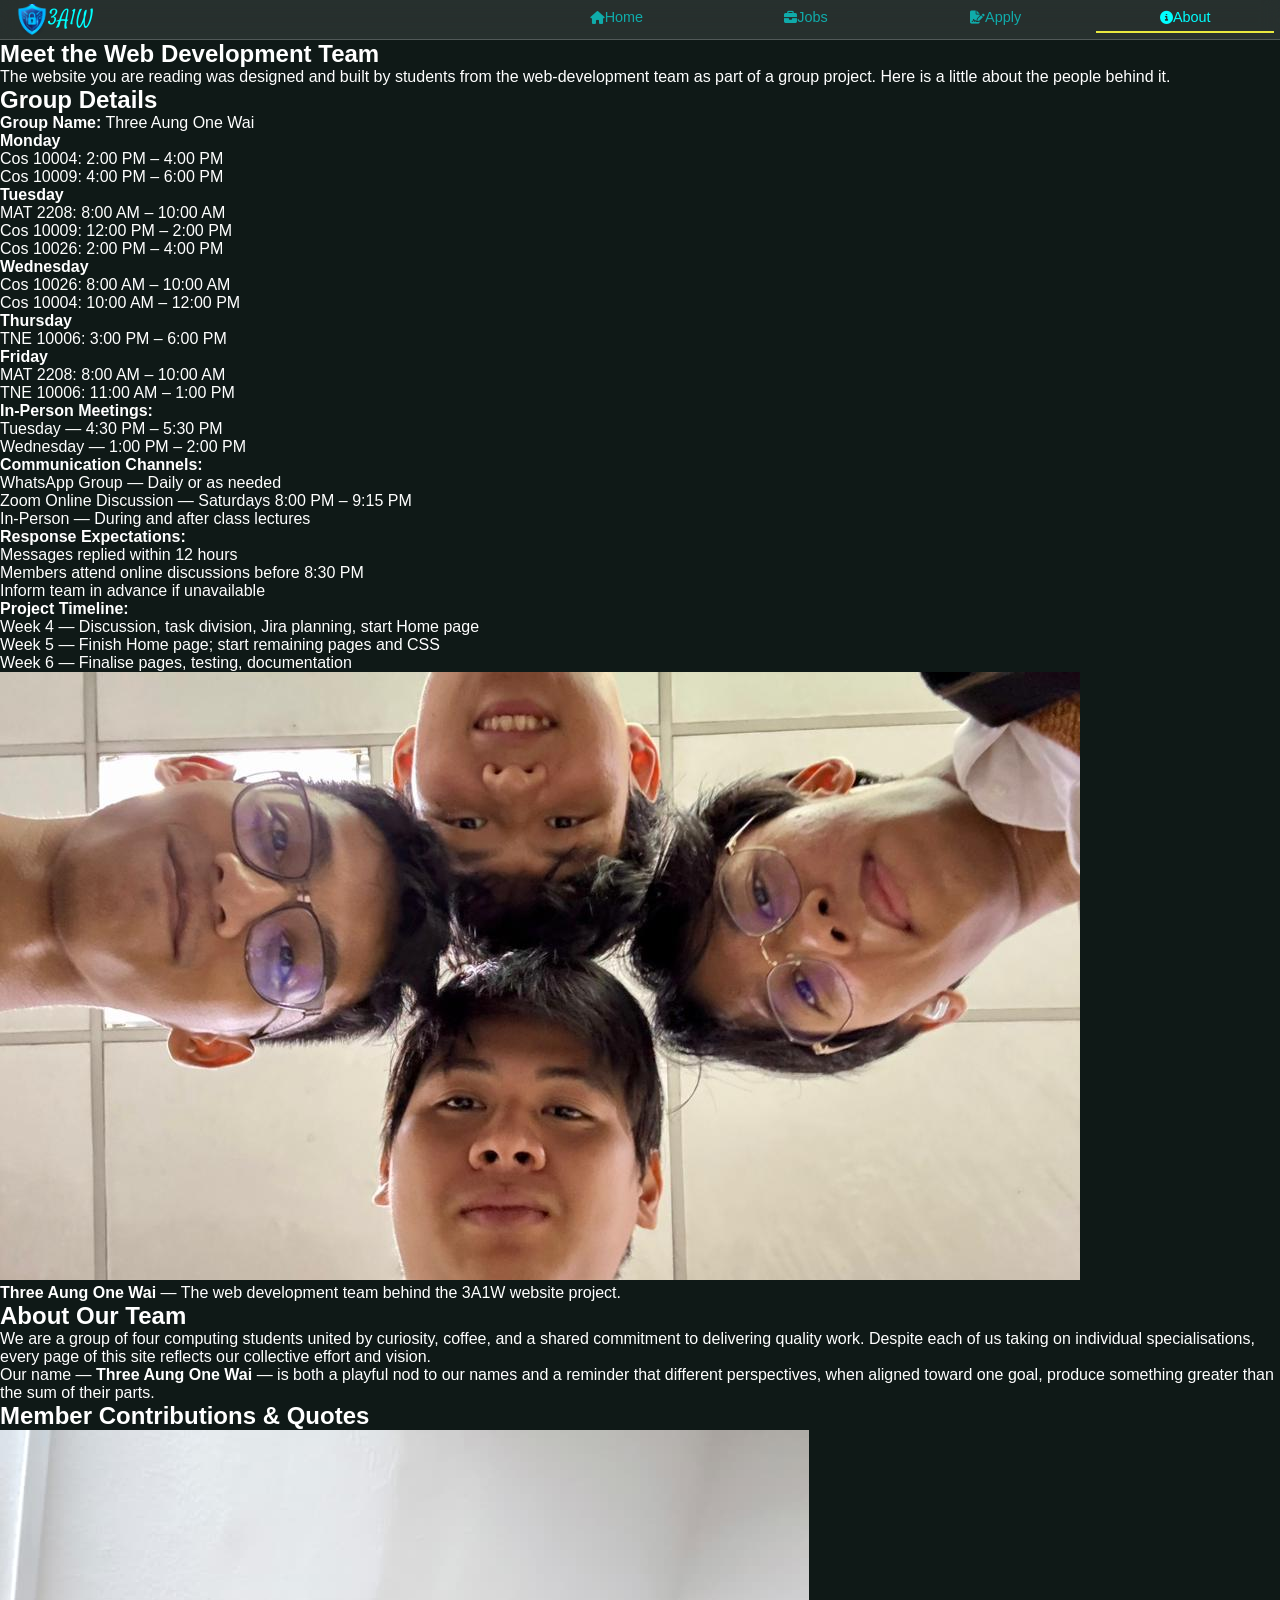
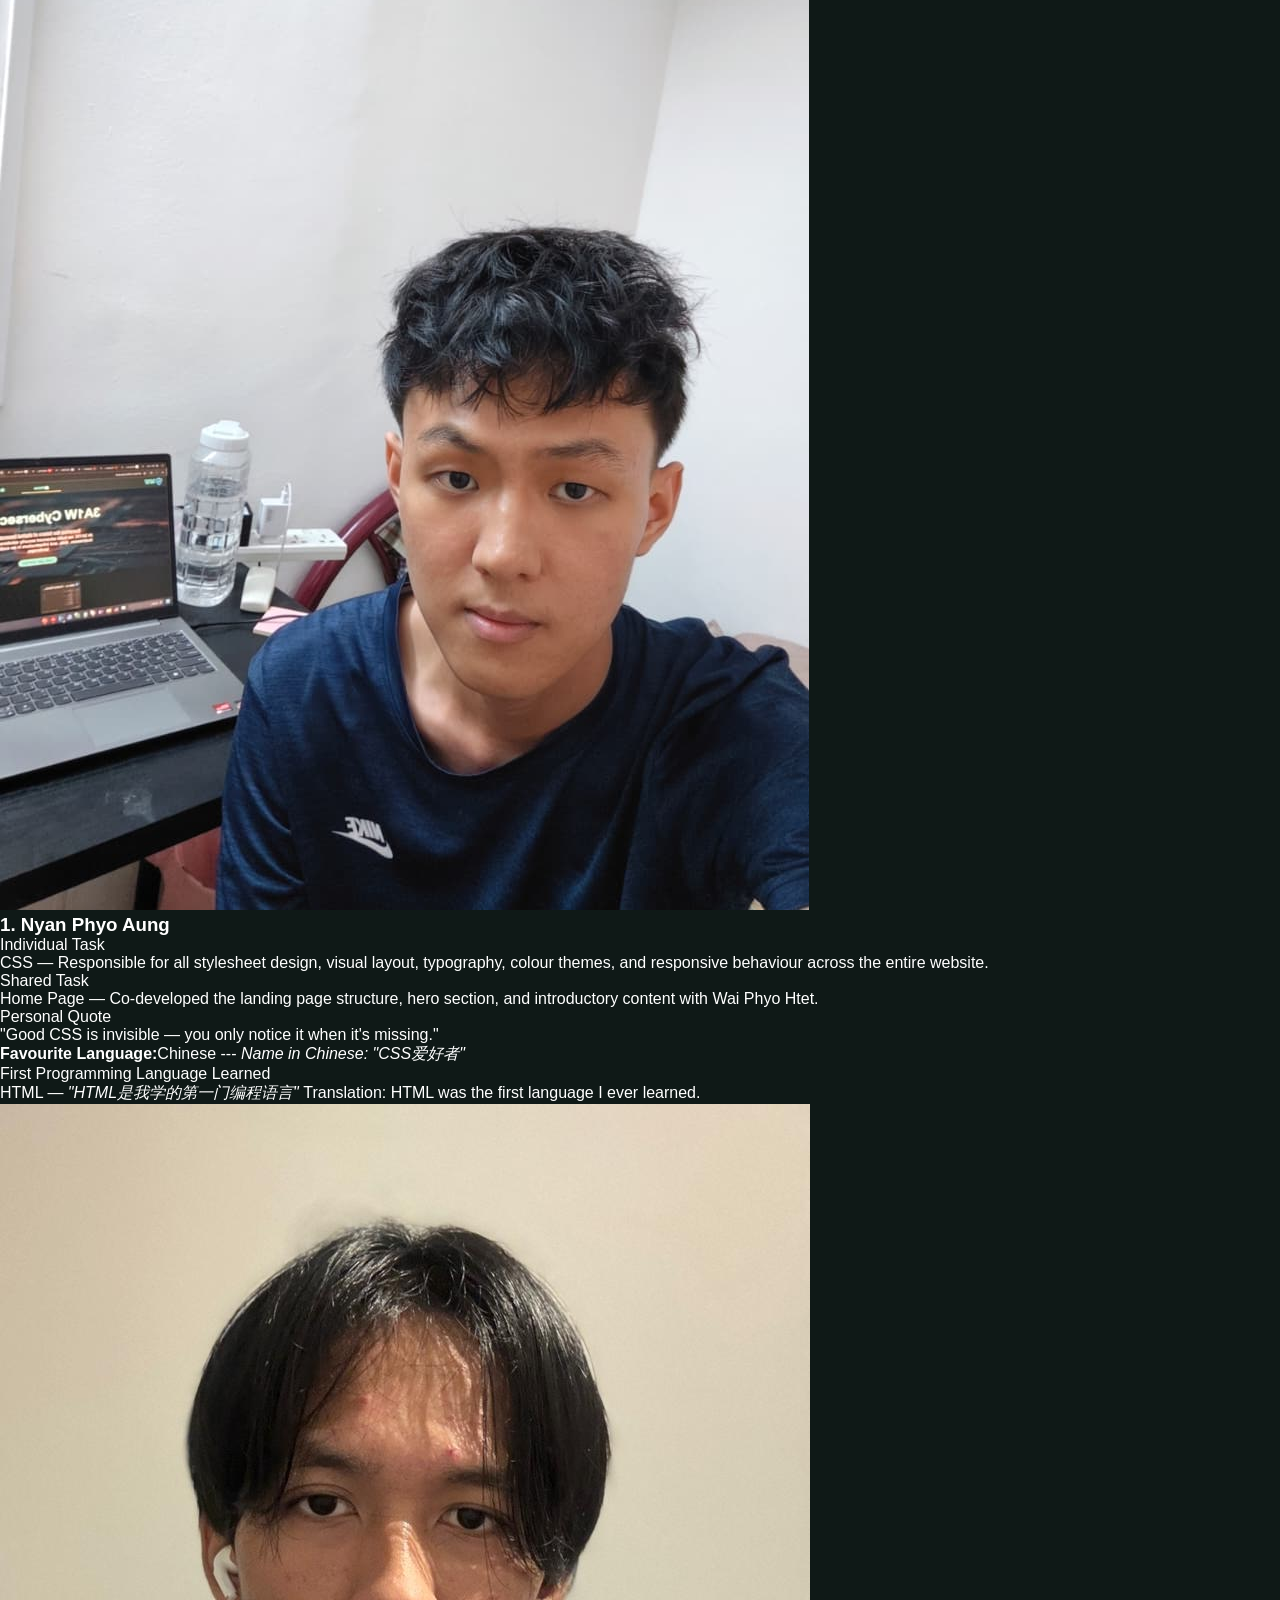
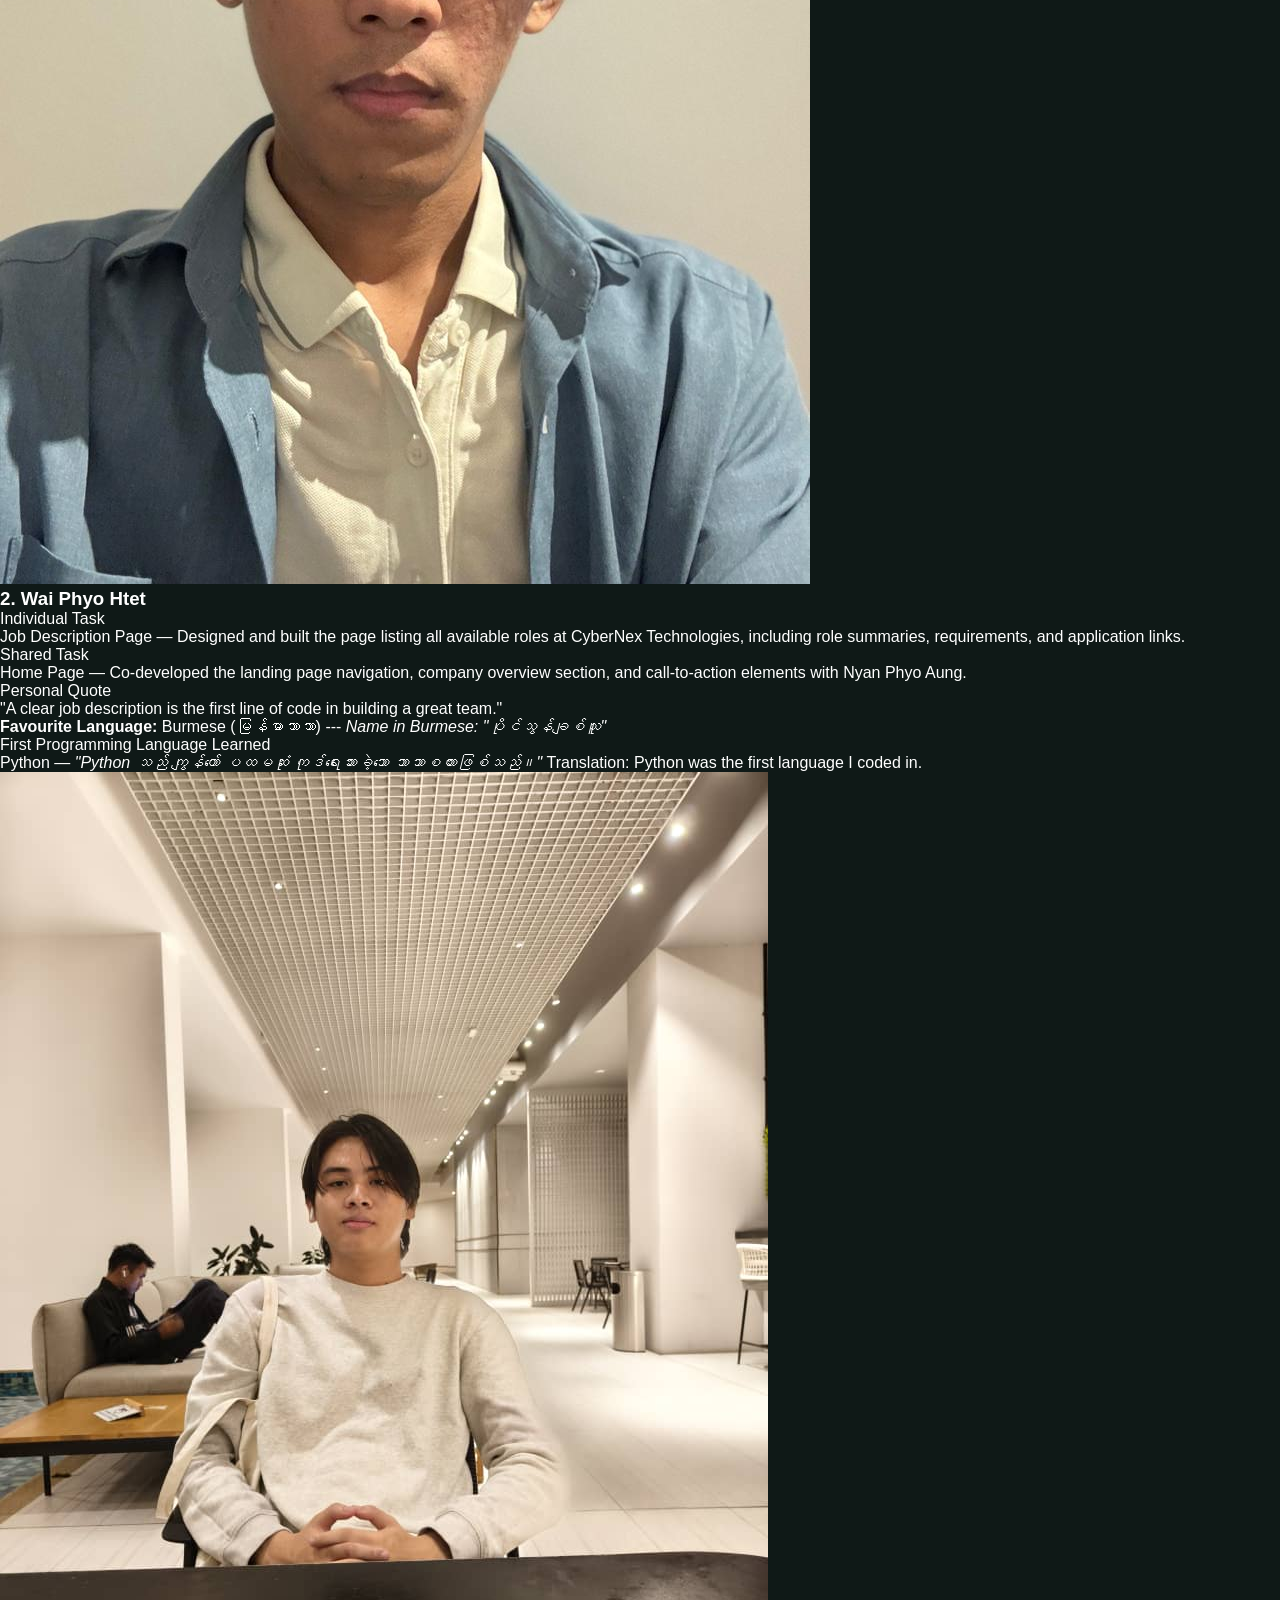
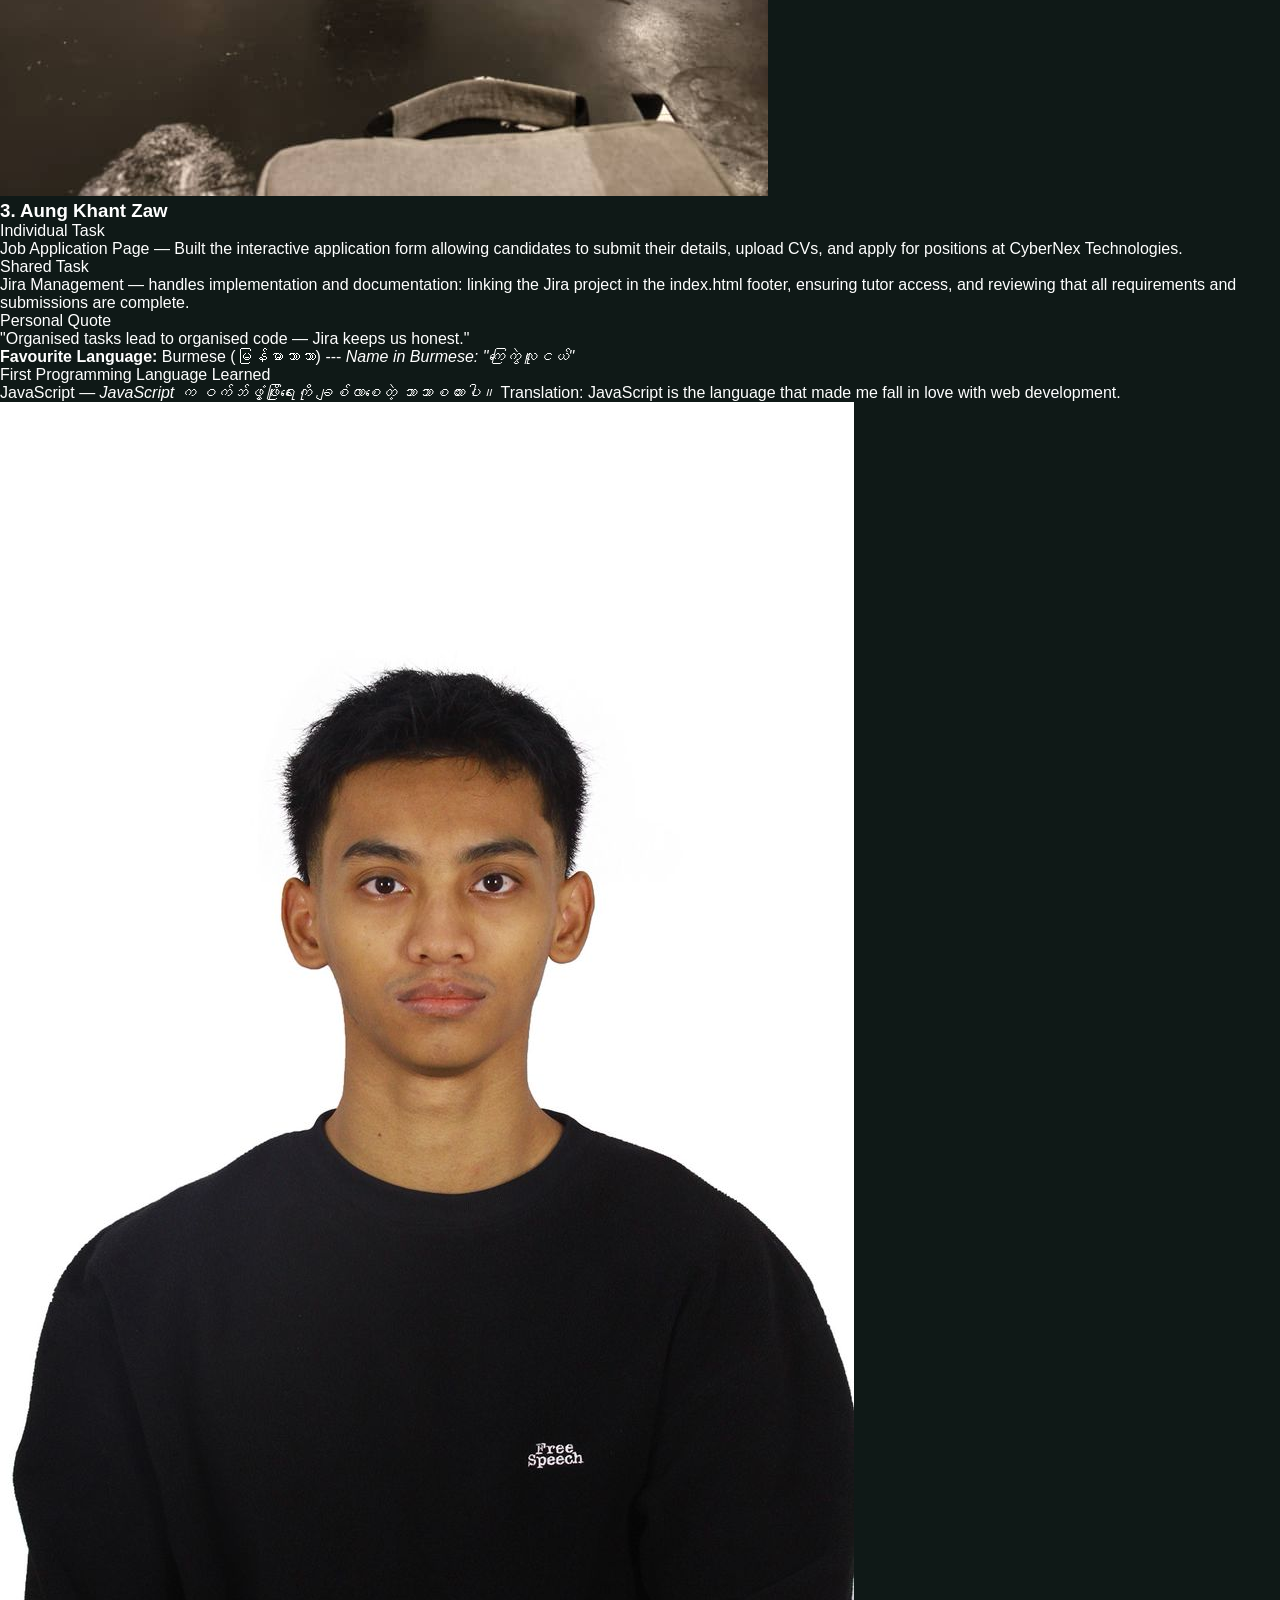
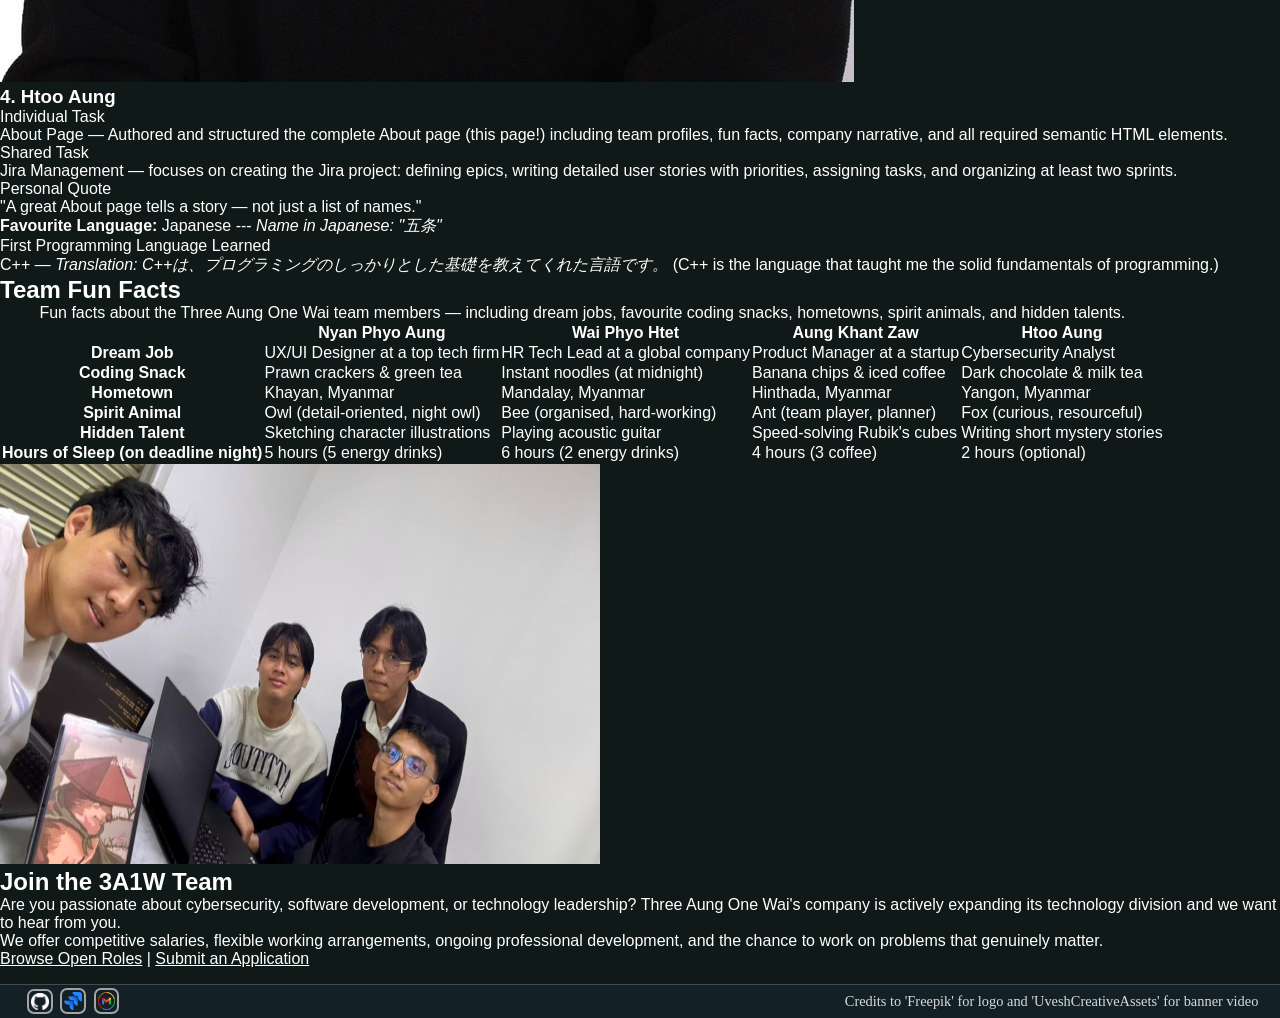
==== commit 36c15ae1: "aboutpage_update_for_css_format" ====
--- a/about.html
+++ b/about.html
@@ -48,59 +48,85 @@
 
         <!-- ── GROUP INFO (nested list) ── -->
         <section id="group-info" aria-labelledby="group-info-heading">
-          <div id="group-info-img">
-            <img
-              src="resources/images/cyber-security-logo-design_23-2151863644.png"
-              alt="Logo of Three Aung One Wai"
-            />
-          </div>
+          
           <div id="group-info-text">
-            <h3 id="group-info-heading">Group Details</h3>
+            <h2 id="group-info-heading">Group Details</h2>
             <ul>
-              <li>
-                <strong>Group Name:</strong> Three Aung One Wai
-                <ul>
-                  <li>
-                    <strong>Class Schedule:</strong>
-                    <ul>
-                      <li>Tuesday &mdash; 2:00 PM &ndash; 4:00 PM</li>
-                      <li>Wednesday &mdash; 8:00 AM &ndash; 10:00 AM</li>
-                    </ul>
-                  </li>
-                  <li>
-                    <strong>In-Person Meetings:</strong>
-                    <ul>
-                      <li>Tuesday &mdash; 4:30 PM &ndash; 5:30 PM</li>
-                      <li>Wednesday &mdash; 1:00 PM &ndash; 2:00 PM</li>
-                    </ul>
-                  </li>
-                </ul>
-              </li>
-              <li>
-                <strong>Communication Channels:</strong>
-                <ul>
-                  <li>WhatsApp Group &mdash; Daily or as needed</li>
-                  <li>Zoom Online Discussion &mdash; Saturdays 8:00 PM &ndash; 9:15 PM</li>
-                  <li>In-Person &mdash; During and after class lectures</li>
-                </ul>
-              </li>
-              <li>
-                <strong>Response Expectations:</strong>
-                <ul>
-                  <li>Messages replied within 12 hours</li>
-                  <li>Members attend online discussions before 8:30 PM</li>
-                  <li>Inform team in advance if unavailable</li>
-                </ul>
-              </li>
-              <li>
-                <strong>Project Timeline:</strong>
-                <ul>
-                  <li>Week 4 &mdash; Discussion, task division, Jira planning, start Home page</li>
-                  <li>Week 5 &mdash; Finish Home page; start remaining 3 pages and CSS</li>
-                  <li>Week 6 &mdash; Finish all pages &amp; CSS, error handling, documentation, finishing touches</li>
-                </ul>
-              </li>
-            </ul>
+                <li>
+                  <strong>Group Name:</strong> Three Aung One Wai
+                  <ul>
+                    <li><strong>Monday</strong>
+                      <ul>
+                        <li>Cos 10004: 2:00 PM – 4:00 PM</li>
+                        <li>Cos 10009: 4:00 PM – 6:00 PM</li>
+                      </ul>
+                    </li>
+
+                    <li><strong>Tuesday</strong>
+                      <ul>
+                        <li>MAT  2208: 8:00 AM  – 10:00 AM</li>
+                        <li>Cos 10009: 12:00 PM – 2:00 PM</li>
+                        <li>Cos 10026:  2:00 PM – 4:00 PM</li>
+                      </ul>
+                    </li>
+
+                    <li><strong>Wednesday</strong>
+                      <ul>
+                        <li>Cos 10026:  8:00 AM – 10:00 AM</li>
+                        <li>Cos 10004: 10:00 AM – 12:00 PM</li>
+                      </ul>
+                    </li>
+
+                    <li><strong>Thursday</strong>
+                      <ul>
+                        <li>TNE 10006: 3:00 PM – 6:00 PM</li>
+                      </ul>
+                    </li>
+
+                    <li><strong>Friday</strong>
+                      <ul>
+                        <li>MAT  2208:  8:00 AM – 10:00 AM</li>
+                        <li>TNE 10006: 11:00 AM – 1:00 PM</li>
+                      </ul>
+                    </li>
+                  </ul>
+                </li>
+
+                <li>
+                  <strong>In-Person Meetings:</strong>
+                  <ul>
+                    <li>Tuesday — 4:30 PM – 5:30 PM</li>
+                    <li>Wednesday — 1:00 PM – 2:00 PM</li>
+                  </ul>
+                </li>
+
+                <li>
+                  <strong>Communication Channels:</strong>
+                  <ul>
+                    <li>WhatsApp Group — Daily or as needed</li>
+                    <li>Zoom Online Discussion — Saturdays 8:00 PM – 9:15 PM</li>
+                    <li>In-Person — During and after class lectures</li>
+                  </ul>
+                </li>
+
+                <li>
+                  <strong>Response Expectations:</strong>
+                  <ul>
+                    <li>Messages replied within 12 hours</li>
+                    <li>Members attend online discussions before 8:30 PM</li>
+                    <li>Inform team in advance if unavailable</li>
+                  </ul>
+                </li>
+
+                <li>
+                  <strong>Project Timeline:</strong>
+                  <ul>
+                    <li>Week 4 — Discussion, task division, Jira planning, start Home page</li>
+                    <li>Week 5 — Finish Home page; start remaining pages and CSS</li>
+                    <li>Week 6 — Finalise pages, testing, documentation</li>
+                  </ul>
+                </li>
+              </ul>
           </div>
         </section>
 
@@ -114,14 +140,12 @@
                 alt="Group photo of Three Aung One Wai web development team"
               />
               <figcaption>
-                <strong>Three Aung One Wai</strong> &mdash; The web development team behind the
-                3A1W website project. From left to right: Htoo Aung,
-                Aung Khant Zaw, Wai Phyo Htet, and Nyan Phyo Aung.
+                <strong>Three Aung One Wai</strong> &mdash; The web development team behind the 3A1W website project. 
               </figcaption>
             </figure>
           </div>
           <div id="group-photo-text">
-            <h3 id="group-photo-heading">About Our Team</h3>
+            <h2 id="group-photo-heading">About Our Team</h2>
             <p>
               We are a group of four computing students united by curiosity, coffee, and a shared
               commitment to delivering quality work. Despite each of us taking on individual
@@ -137,7 +161,7 @@
 
         <!-- ── MEMBER PROFILES (definition list with quotes &amp; languages) ── -->
         <section id="member-profiles" aria-labelledby="profiles-heading">
-          <h3 id="profiles-heading">Member Contributions &amp; Quotes</h3>
+          <h2 id="profiles-heading">Member Contributions & Quotes</h2>
 
           <!-- Member 1 -->
           <article id="member-nyan" aria-labelledby="nyan-heading">
@@ -145,12 +169,11 @@
               <img
                 src="resources/images/NPA.jpeg"
                 alt="Portrait photo of Nyan Phyo Aung"
-                width="300"
-                height="300"
+                
               />
             </div>
             <div id="nyan-text">
-              <h4 id="nyan-heading">1. Nyan Phyo Aung</h4>
+              <h3 id="nyan-heading">1. Nyan Phyo Aung</h3>
               <dl>
                 <dt>Individual Task</dt>
                 <dd>CSS &mdash; Responsible for all stylesheet design, visual layout, typography, colour themes, and responsive behaviour across the entire website.</dd>
@@ -180,12 +203,11 @@
               <img
                 src="resources/images/WPH.jpeg"
                 alt="Portrait photo of Wai Phyo Htet"
-                width="300"
-                height="300"
+                
               />
             </div>
             <div id="wai-text">
-              <h4 id="wai-heading">2. Wai Phyo Htet</h4>
+              <h3 id="wai-heading">2. Wai Phyo Htet</h3>
               <dl>
                 <dt>Individual Task</dt>
                 <dd>Job Description Page &mdash; Designed and built the page listing all available roles at CyberNex Technologies, including role summaries, requirements, and application links.</dd>
@@ -215,12 +237,12 @@
               <img
                 src="resources/images/AKZ.jpeg"
                 alt="Portrait photo of Aung Khant Zaw"
-                width="300"
-                height="300"
+                
+              
               />
             </div>
             <div id="khant-text">
-              <h4 id="khant-heading">3. Aung Khant Zaw</h4>
+              <h3 id="khant-heading">3. Aung Khant Zaw</h3>
               <dl>
                 <dt>Individual Task</dt>
                 <dd>Job Application Page &mdash; Built the interactive application form allowing candidates to submit their details, upload CVs, and apply for positions at CyberNex Technologies.</dd>
@@ -250,12 +272,11 @@
               <img
                 src="resources/images/HA.jpeg"
                 alt="Portrait photo of Htoo Aung"
-                width="300"
-                height="300"
+                
               />
             </div>
             <div id="htoo-text">
-              <h4 id="htoo-heading">4. Htoo Aung</h4>
+              <h3 id="htoo-heading">4. Htoo Aung</h3>
               <dl>
                 <dt>Individual Task</dt>
                 <dd>About Page &mdash; Authored and structured the complete About page (this page!) including team profiles, fun facts, company narrative, and all required semantic HTML elements.</dd>
@@ -269,12 +290,12 @@
                     "A great About page tells a story — not just a list of names."
                   </blockquote>
                   <p>
-                    <strong>Favourite Language:</strong> Japanese --- <em>Name in Japanese: "GOJO"</em>
+                    <strong>Favourite Language:</strong> Japanese --- <em>Name in Japanese: "五条"</em>
                   </p>
                 </dd>
 
                 <dt>First Programming Language Learned</dt>
-                <dd>C++ &mdash; <em>Translation: C++は、プログラミングのしっかりとした基礎を教えてくれた言語です。"</em> (C++ is the language that taught me the hard-floor fundamentals of programming.)</dd>
+                <dd>C++ &mdash; <em>Translation: C++は、プログラミングのしっかりとした基礎を教えてくれた言語です。</em> (C++ is the language that taught me the solid fundamentals of programming.)</dd>
               </dl>
             </div>
           </article>
@@ -284,7 +305,7 @@
         <section id="fun-facts" aria-labelledby="fun-facts-heading">
           
           <div id="fun-facts-text">
-            <h3 id="fun-facts-heading">Team Fun Facts</h3>
+            <h2 id="fun-facts-heading">Team Fun Facts</h2>
             <table>
               <caption>
                 Fun facts about the Three Aung One Wai team members — including dream jobs,
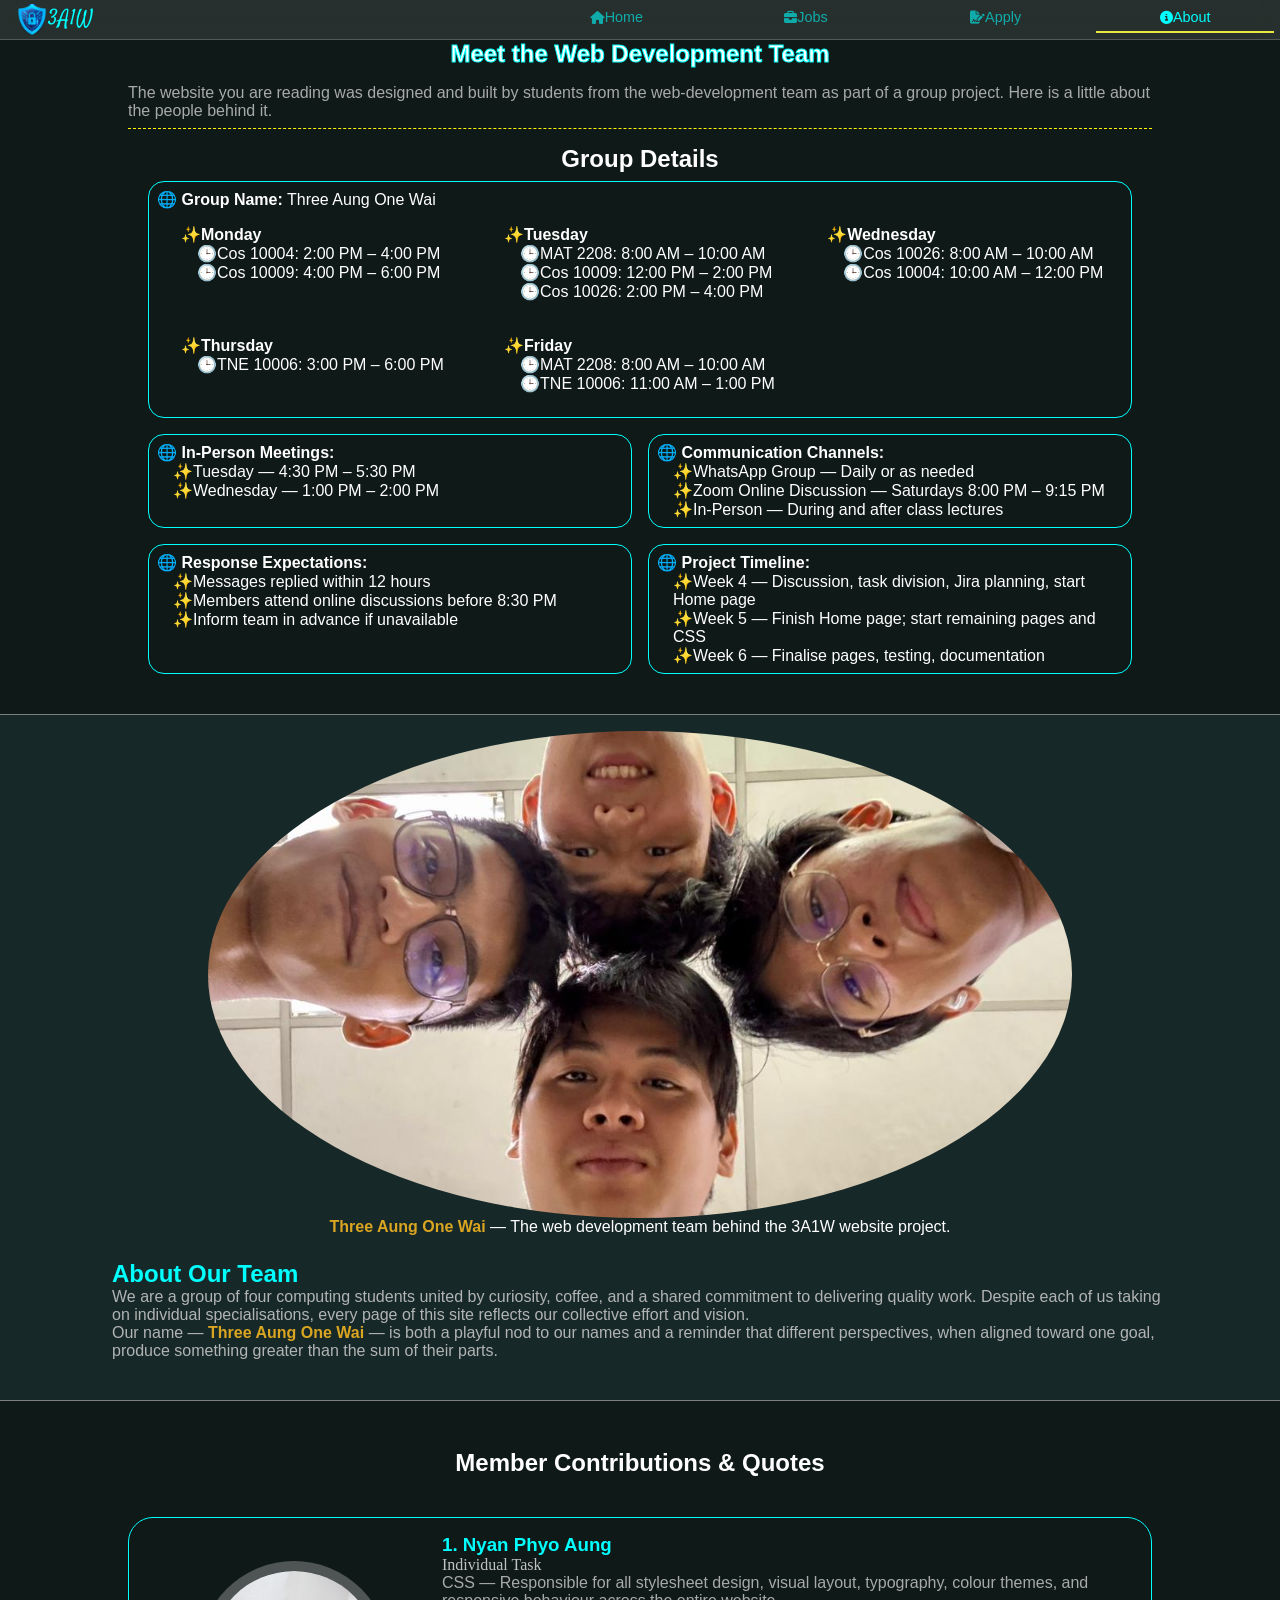
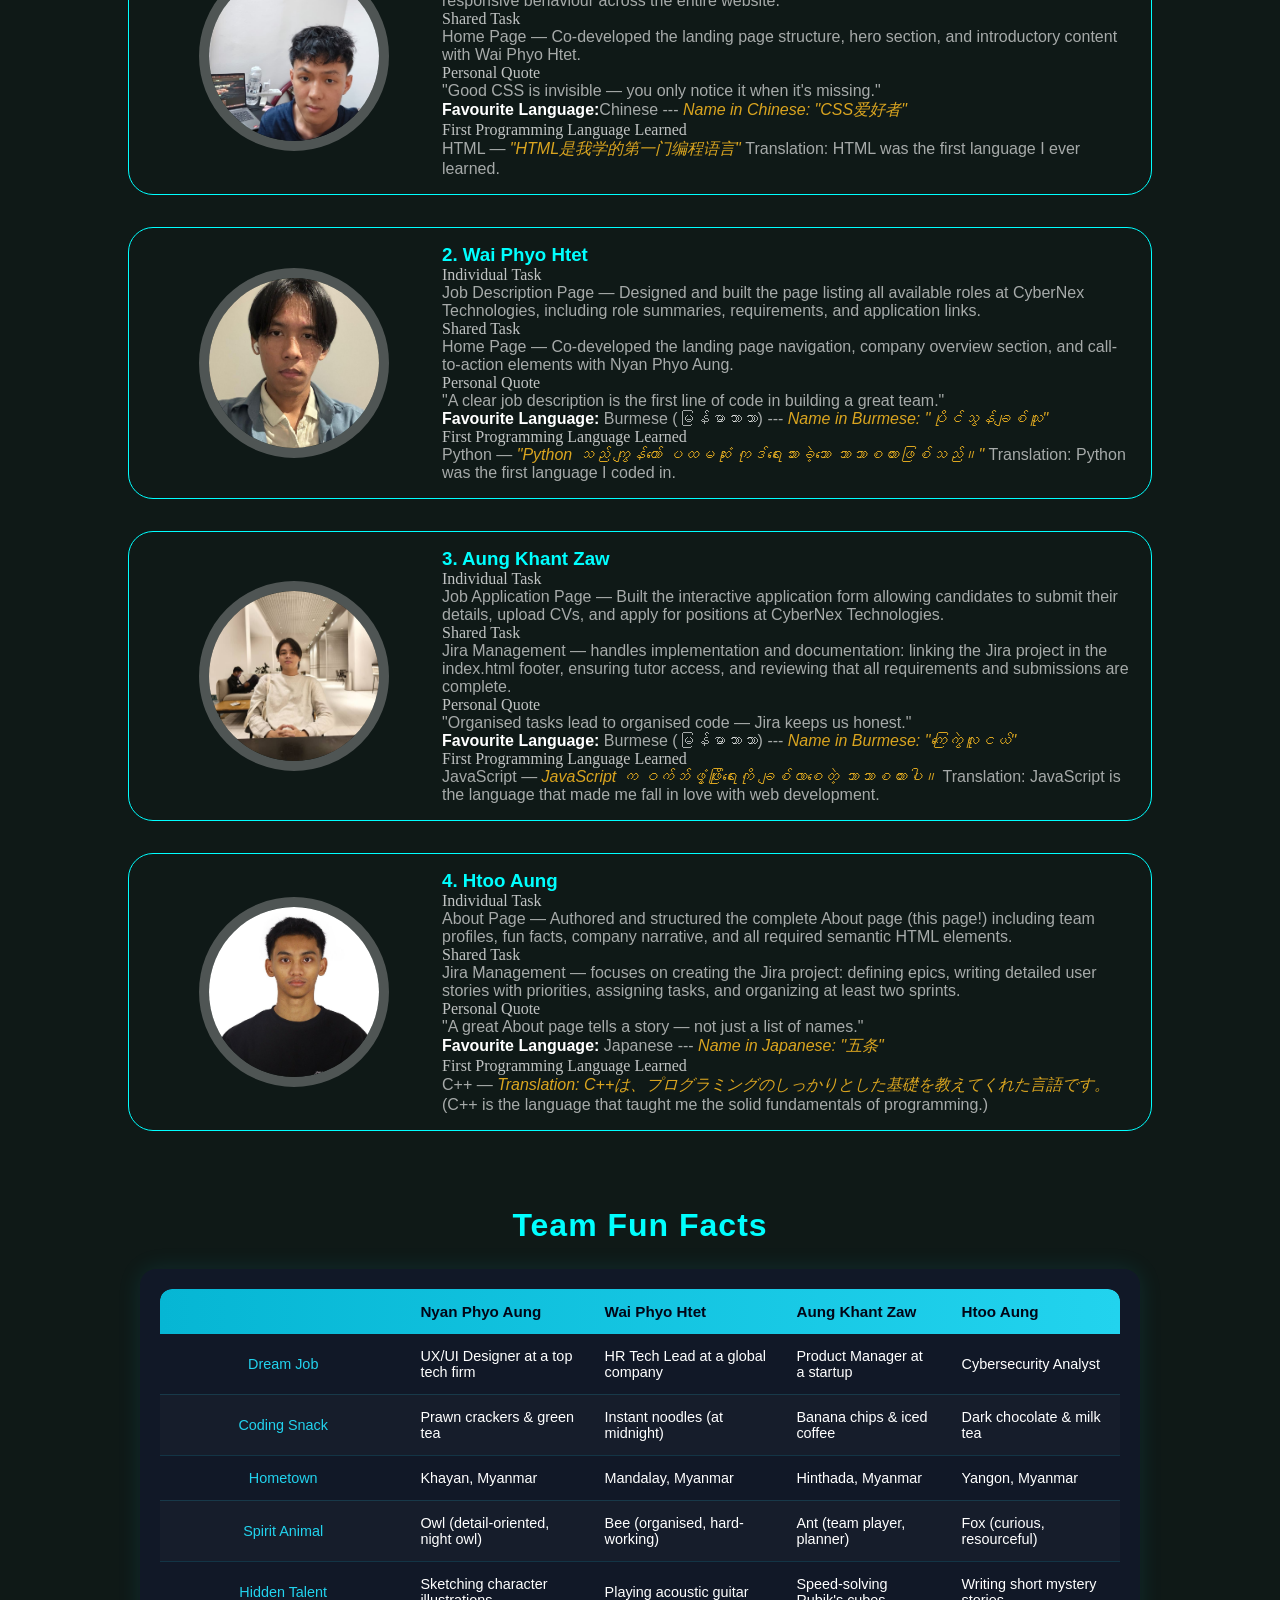
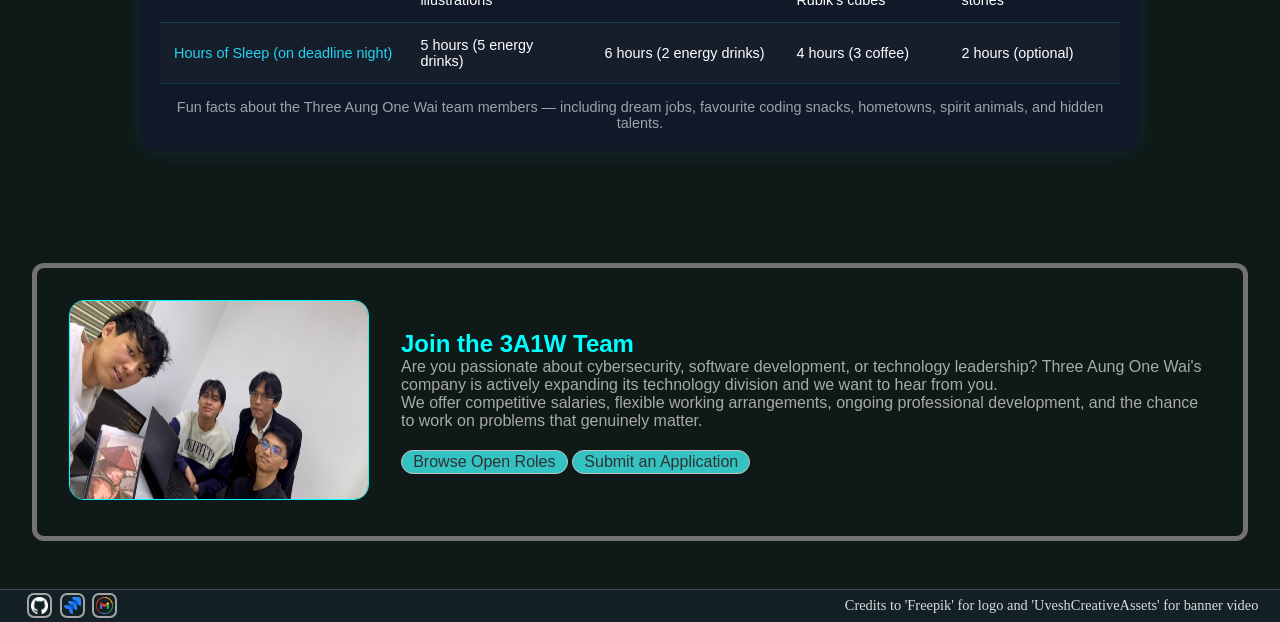
==== commit bde57b5d: "about page styling, responsiveness and final errorcheck" ====
--- a/about.html
+++ b/about.html
@@ -37,113 +37,117 @@
     </nav>
         
     <!--main contain main contents of the web page-->
-    <main id="main-content">
+    <main id="main-content" class="about-page">
       <!--                  WEB TEAM SECTION                         -->
-      <section id="web-team" aria-labelledby="team-section-heading">
+      <section id="web-team" class="member-info" aria-labelledby="team-section-heading">
         <h1 id="team-section-heading">Meet the Web Development Team</h1>
-        <p>
+        <p id="team-section-text">
           The website you are reading was designed and built by students from the web-development team
           as part of a group project. Here is a little about the people behind it.
         </p>
 
         <!-- ── GROUP INFO (nested list) ── -->
         <section id="group-info" aria-labelledby="group-info-heading">
-          
-          <div id="group-info-text">
-            <h2 id="group-info-heading">Group Details</h2>
-            <ul>
-                <li>
-                  <strong>Group Name:</strong> Three Aung One Wai
-                  <ul>
-                    <li><strong>Monday</strong>
-                      <ul>
-                        <li>Cos 10004: 2:00 PM – 4:00 PM</li>
-                        <li>Cos 10009: 4:00 PM – 6:00 PM</li>
-                      </ul>
-                    </li>
-
-                    <li><strong>Tuesday</strong>
-                      <ul>
-                        <li>MAT  2208: 8:00 AM  – 10:00 AM</li>
-                        <li>Cos 10009: 12:00 PM – 2:00 PM</li>
-                        <li>Cos 10026:  2:00 PM – 4:00 PM</li>
-                      </ul>
-                    </li>
-
-                    <li><strong>Wednesday</strong>
-                      <ul>
-                        <li>Cos 10026:  8:00 AM – 10:00 AM</li>
-                        <li>Cos 10004: 10:00 AM – 12:00 PM</li>
-                      </ul>
-                    </li>
-
-                    <li><strong>Thursday</strong>
-                      <ul>
-                        <li>TNE 10006: 3:00 PM – 6:00 PM</li>
-                      </ul>
-                    </li>
-
-                    <li><strong>Friday</strong>
-                      <ul>
-                        <li>MAT  2208:  8:00 AM – 10:00 AM</li>
-                        <li>TNE 10006: 11:00 AM – 1:00 PM</li>
-                      </ul>
-                    </li>
-                  </ul>
-                </li>
-
-                <li>
-                  <strong>In-Person Meetings:</strong>
-                  <ul>
-                    <li>Tuesday — 4:30 PM – 5:30 PM</li>
-                    <li>Wednesday — 1:00 PM – 2:00 PM</li>
-                  </ul>
-                </li>
-
-                <li>
-                  <strong>Communication Channels:</strong>
-                  <ul>
-                    <li>WhatsApp Group — Daily or as needed</li>
-                    <li>Zoom Online Discussion — Saturdays 8:00 PM – 9:15 PM</li>
-                    <li>In-Person — During and after class lectures</li>
-                  </ul>
-                </li>
-
-                <li>
-                  <strong>Response Expectations:</strong>
-                  <ul>
-                    <li>Messages replied within 12 hours</li>
-                    <li>Members attend online discussions before 8:30 PM</li>
-                    <li>Inform team in advance if unavailable</li>
-                  </ul>
-                </li>
-
-                <li>
-                  <strong>Project Timeline:</strong>
-                  <ul>
-                    <li>Week 4 — Discussion, task division, Jira planning, start Home page</li>
-                    <li>Week 5 — Finish Home page; start remaining pages and CSS</li>
-                    <li>Week 6 — Finalise pages, testing, documentation</li>
-                  </ul>
-                </li>
-              </ul>
-          </div>
+          <h2 id="group-info-heading">Group Details</h2>
+          <ul id="group-info-content">
+
+              <!--whole week time table-->
+              <li id="time-table">
+                <strong>Group Name:</strong> Three Aung One Wai
+                <ul>
+                  <li><strong>Monday</strong>
+                    <ul>
+                      <li>Cos 10004: 2:00 PM – 4:00 PM</li>
+                      <li>Cos 10009: 4:00 PM – 6:00 PM</li>
+                    </ul>
+                  </li>
+
+                  <li><strong>Tuesday</strong>
+                    <ul>
+                      <li>MAT  2208: 8:00 AM  – 10:00 AM</li>
+                      <li>Cos 10009: 12:00 PM – 2:00 PM</li>
+                      <li>Cos 10026:  2:00 PM – 4:00 PM</li>
+                    </ul>
+                  </li>
+
+                  <li><strong>Wednesday</strong>
+                    <ul>
+                      <li>Cos 10026:  8:00 AM – 10:00 AM</li>
+                      <li>Cos 10004: 10:00 AM – 12:00 PM</li>
+                    </ul>
+                  </li>
+
+                  <li><strong>Thursday</strong>
+                    <ul>
+                      <li>TNE 10006: 3:00 PM – 6:00 PM</li>
+                    </ul>
+                  </li>
+
+                  <li><strong>Friday</strong>
+                    <ul>
+                      <li>MAT  2208:  8:00 AM – 10:00 AM</li>
+                      <li>TNE 10006: 11:00 AM – 1:00 PM</li>
+                    </ul>
+                  </li>
+                </ul>
+              </li>
+
+              <!--in person meating schedule-->
+              <li>
+                <strong>In-Person Meetings:</strong>
+                <ul>
+                  <li>Tuesday — 4:30 PM – 5:30 PM</li>
+                  <li>Wednesday — 1:00 PM – 2:00 PM</li>
+                </ul>
+              </li>
+
+              <!--communication channel-->
+              <li>
+                <strong>Communication Channels:</strong>
+                <ul>
+                  <li>WhatsApp Group — Daily or as needed</li>
+                  <li>Zoom Online Discussion — Saturdays 8:00 PM – 9:15 PM</li>
+                  <li>In-Person — During and after class lectures</li>
+                </ul>
+              </li>
+
+              <!--communication response expectation-->
+              <li>
+                <strong>Response Expectations:</strong>
+                <ul>
+                  <li>Messages replied within 12 hours</li>
+                  <li>Members attend online discussions before 8:30 PM</li>
+                  <li>Inform team in advance if unavailable</li>
+                </ul>
+              </li>
+
+              <!--project timeline-->
+              <li>
+                <strong>Project Timeline:</strong>
+                <ul>
+                  <li>Week 4 — Discussion, task division, Jira planning, start Home page</li>
+                  <li>Week 5 — Finish Home page; start remaining pages and CSS</li>
+                  <li>Week 6 — Finalise pages, testing, documentation</li>
+                </ul>
+              </li>
+          </ul>
         </section>
 
         <!-- ── GROUP PHOTO ── -->
         <section id="group-photo-section" aria-labelledby="group-photo-heading">
-          <div id="group-photo-img">
-            <figure>
-              
-              <img
-                src="resources/images/GP.jpeg"
-                alt="Group photo of Three Aung One Wai web development team"
-              />
-              <figcaption>
-                <strong>Three Aung One Wai</strong> &mdash; The web development team behind the 3A1W website project. 
-              </figcaption>
-            </figure>
-          </div>
+
+          <!--image and caption-->
+          <figure>
+            <img
+              src="resources/images/GP.jpeg"
+              alt="Group photo of Three Aung One Wai web development team"
+            />
+            <figcaption>
+              <strong>Three Aung One Wai</strong> &mdash; The web development team behind the 3A1W website project. 
+            </figcaption>
+          </figure>
+
+          <!--text and brief about the team-->
           <div id="group-photo-text">
             <h2 id="group-photo-heading">About Our Team</h2>
             <p>
@@ -165,14 +169,14 @@
 
           <!-- Member 1 -->
           <article id="member-nyan" aria-labelledby="nyan-heading">
-            <div id="nyan-img">
+            <div class="img">
               <img
                 src="resources/images/NPA.jpeg"
                 alt="Portrait photo of Nyan Phyo Aung"
                 
               />
             </div>
-            <div id="nyan-text">
+            <div class="text">
               <h3 id="nyan-heading">1. Nyan Phyo Aung</h3>
               <dl>
                 <dt>Individual Task</dt>
@@ -199,14 +203,14 @@
 
           <!-- Member 2 -->
           <article id="member-wai" aria-labelledby="wai-heading">
-            <div id="wai-img">
+            <div class="img">
               <img
                 src="resources/images/WPH.jpeg"
                 alt="Portrait photo of Wai Phyo Htet"
                 
               />
             </div>
-            <div id="wai-text">
+            <div class="text">
               <h3 id="wai-heading">2. Wai Phyo Htet</h3>
               <dl>
                 <dt>Individual Task</dt>
@@ -233,7 +237,7 @@
 
           <!-- Member 3 -->
           <article id="member-aung-khant" aria-labelledby="khant-heading">
-            <div id="khant-img">
+            <div class="img">
               <img
                 src="resources/images/AKZ.jpeg"
                 alt="Portrait photo of Aung Khant Zaw"
@@ -241,7 +245,7 @@
               
               />
             </div>
-            <div id="khant-text">
+            <div class="text">
               <h3 id="khant-heading">3. Aung Khant Zaw</h3>
               <dl>
                 <dt>Individual Task</dt>
@@ -268,14 +272,14 @@
 
           <!-- Member 4 -->
           <article id="member-htoo" aria-labelledby="htoo-heading">
-            <div id="htoo-img">
+            <div class="img">
               <img
                 src="resources/images/HA.jpeg"
                 alt="Portrait photo of Htoo Aung"
                 
               />
             </div>
-            <div id="htoo-text">
+            <div class="text">
               <h3 id="htoo-heading">4. Htoo Aung</h3>
               <dl>
                 <dt>Individual Task</dt>
@@ -303,9 +307,8 @@
 
         <!-- ── FUN FACTS TABLE ── -->
         <section id="fun-facts" aria-labelledby="fun-facts-heading">
-          
+          <h2 id="fun-facts-heading">Team Fun Facts</h2>
           <div id="fun-facts-text">
-            <h2 id="fun-facts-heading">Team Fun Facts</h2>
             <table>
               <caption>
                 Fun facts about the Three Aung One Wai team members — including dream jobs,
@@ -378,8 +381,6 @@
           <img
             src="resources/images/Meeting.jpeg"
             alt="Our Group in a high-tech office"
-            width="600"
-            height="400"
           />
         </div>
         <div id="join-text">
@@ -394,8 +395,8 @@
             development, and the chance to work on problems that genuinely matter.
           </p>
           <p>
-            <a href="jobs.html">Browse Open Roles</a> |
-            <a href="apply.html">Submit an Application</a>
+            <a class="btn" href="jobs.html">Browse Open Roles</a>
+            <a class="btn" href="apply.html">Submit an Application</a>
           </p>
         </div>
       </section>
--- a/CSS/style.css
+++ b/CSS/style.css
@@ -1,4 +1,21 @@
-/* Choosen theme colors */
+/*
+
+filename: group project part 1 styling sheet
+
+author: Nyan Phyo Aung
+
+created: 13.4.2026
+
+last modified: 26.4.2026
+
+description: styling for all 4 pages of group project
+
+*/
+
+/* We used descendant selector style to be more readable and easy to recognize the content of html */
+
+
+/* Choosen theme colors and text color*/
 :root {
   --color-primary: darkblue;
   --color-theme: cyan;
@@ -11,11 +28,20 @@
   color: var(--color-text);
   font-family: Arial, Helvetica, sans-serif;
 }
+
+ /* Prevents the whole page from shaking/scrolling sideways */
+html, body {
+  width: 100%;
+}
+
+ /* Ensures width: 100% actually means 100% */
+*, *::before, *::after {
+  box-sizing: border-box;
+}
 body{
   background-color: var(--color-bg);
   display: flex;
   flex-direction: column;
-  min-height: 100vh;
 }
 
 /* navigation for all pages bar start here*/
@@ -52,6 +78,8 @@
   flex: 6;
   display: flex;
 }
+
+/* use raido to mark the immediate data and label as a click */
 nav .menu input{
   visibility: hidden;
   display: none;
@@ -73,6 +101,8 @@
   display: flex;
   width: 100%;
 }
+
+/* border buttom serve as indicator on which page you are in */
 nav .menu .buttons label{
   margin: 6px;
   flex: 2.5;
@@ -80,10 +110,14 @@
   opacity: 0.6;
   transition: border-color 0.3s ease, opacity 0.3s ease;
 }
+
+/* cyan light hover effect for menu buttons */
 nav .menu .buttons label:hover{
   opacity: 1;
   filter: drop-shadow(0 0 10px rgb(52, 195, 223)) drop-shadow(0 0 20px rgb(52, 195, 223));
 }
+
+/* implementaion radio input as short term memory */
 nav .menu input:nth-child(1):checked ~ .buttons label:nth-child(1),
 nav .menu input:nth-child(2):checked ~ .buttons label:nth-child(2),
 nav .menu input:nth-child(3):checked ~ .buttons label:nth-child(3),
@@ -94,7 +128,7 @@
 }
 /* navigation bar for all page end here*/
 
-/* main flex to fill the page */
+/* main flex to fill the page to push footer to the bottom*/
 main{
   flex: 1;
 }
@@ -102,15 +136,14 @@
 footer {
   margin-top: 1em;
   width: 100%;
-
   display: flex;
   justify-content: space-between;
   align-items: center;
-
   background-color: rgba(20, 35, 40, 0.9);
   border-top: 1px solid rgba(255, 255, 255, 0.2);
 }
 
+/* github, jira and email icons with links on left */
 footer .socials {
   flex: 3;
   padding: 0.2em;
@@ -118,6 +151,7 @@
   padding-left: 1.5em;
 }
 
+/* right side credits */
 footer .credits {
   flex: 7;
   color: rgb(218, 218, 218);
@@ -129,7 +163,7 @@
 }
 
 footer .socials img {
-  width: 1.1em;
+  width: 25px;
   border: 2px solid rgb(164, 164, 164);
   border-radius: 7px;
   padding: 2px;
@@ -146,6 +180,8 @@
   align-items: center;
   justify-content: center;
 }
+
+/* ablosute positioned banner to serves as video background z-index -1 */
 .banner .banner-bg{
   position: absolute;
   width: 100%;
@@ -162,7 +198,7 @@
   color: var(--color-text);
   text-align: center;
 }
-.banner .text h1{
+.banner .text h2{
   font-size: 3em;
   margin-bottom: 0.5em;
   color: rgb(208, 208, 208);
@@ -178,7 +214,8 @@
   width: 50%;
   transform: translate(50%);
 }
-/* all button use same design */
+
+/* all button use same design and hover effect*/
 .btn{
   color: rgb(49, 49, 49);
   text-decoration: none;
@@ -196,16 +233,19 @@
 /* banner of home page end here*/
 
 /* info cards of home page start here */
+/* wrapper so that i can group and center the boxes without effecting main tag */
 .info-wrapper{
   display: flex;
   justify-content: center;
   margin-top: 3em;
 }
+
+/* grid display is used for variety */
 .info{
   display: grid;
   width: min(1200px, 85%);
   grid-template-columns: repeat(3, 1fr);
-  gap: 4rem;
+  gap: 3rem;
   padding: 2em;
 }
 .info .card{
@@ -226,24 +266,24 @@
   color: rgb(172, 172, 172);
 }
 
-
 /* Jobs page styling start here */
 .jobs{
   margin-top: 1em;
   display: flex;
-  min-height: 100vh;
+  overflow-x: hidden;
+  height: 100vh;
 }
 
 /* sidebar left side of job page start here */
+/* same radio system to serve as short term memory */
 .jobs input{
   display: none;
   visibility: hidden;
 }
 .jobs .sidebar{
   float: left;
-  flex: 3;
-  margin: 1em;
-  overflow-y: auto;
+  flex: 4;
+  margin-left: 0.5em;
 }
 .jobs .sidebar h2{
   font-size: 1.8em;
@@ -251,8 +291,10 @@
   text-align: center;
   -webkit-text-stroke: 1px rgba(0, 255, 255, 0.4);
 }
+
+/* font color and size adjustment to not look boring */
 .jobs .sidebar .job-card{
-  width: auto;
+  width: 80%;
   display: inline-block;
   border: 2px solid var(--color-theme);
   padding: 0.6em;
@@ -280,11 +322,7 @@
   font-size: 0.8em;
   color: rgba(226, 226, 226, 0.9);
 }
-.jobs .sidebar::-webkit-scrollbar,
-.jobs .details::-webkit-scrollbar {
-  display: none;
-}
-/* sidebar left size of job page end her */
+/* sidebar left size of job page end here */
 
 /* detail part (right side) start here */
 .jobs .details{
@@ -293,11 +331,11 @@
   flex: 8;
   border: 2px solid rgb(186, 186, 186);
   border-radius: 7px;
-  margin: 1em;
+  margin: 1.5em 0.7em;
   padding: 1em;
   color: rgb(200, 200, 200);
-  overflow-y: auto;
-  height: fit-content;
+  align-self: flex-start;
+  height: auto;
 }
 .jobs .details .content ul,ol{
   list-style-position: inside;
@@ -309,6 +347,7 @@
 }
 .jobs .details article{
   display: none;
+  position: relative;
 }
 .jobs .details .content .ref{
   color: rgb(213, 157, 14);
@@ -332,14 +371,19 @@
 .jobs .details .content header p:nth-of-type(4){
   color: rgba(0, 209, 209, 0.9);
 }
+
+/* conneting radio input with content */
 .jobs input:nth-child(1):checked ~ .details article:nth-child(1),
 .jobs input:nth-child(2):checked ~ .details article:nth-child(2),
-.jobs input:nth-child(3):checked ~ .details article:nth-child(3){
+.jobs input:nth-child(3):checked ~ .details article:nth-child(3),
+.jobs input:nth-child(4):checked ~ .details article:nth-child(4){
   display: block;
 }
-.jobs input:nth-child(1):checked ~ aside label:nth-of-type(1),
-.jobs input:nth-child(2):checked ~ aside label:nth-of-type(2),
-.jobs input:nth-child(3):checked ~ aside label:nth-of-type(3){
+
+/* selected effect */
+.jobs input:nth-child(2):checked ~ aside label:nth-of-type(1),
+.jobs input:nth-child(3):checked ~ aside label:nth-of-type(2),
+.jobs input:nth-child(4):checked ~ aside label:nth-of-type(3){
   opacity: 1;
   filter: drop-shadow(0 0 10px rgb(48, 181, 207));
 }
@@ -349,6 +393,18 @@
   opacity: 1;
   filter: drop-shadow(0 0 10px rgb(48, 181, 207));
 }
+
+/* back arrow for later responsiveness for phones */
+.jobs .backarrow{
+  display: none;
+  opacity: 0.8;
+}
+
+/* a placeholder text */
+#dummy-text{
+  line-height: 2em;
+  font-size: 1.1em;
+}
 /* detail part (right side) end here */
 /* jobpage styling end here */
 
@@ -365,10 +421,12 @@
 }
 .apply_page form{
   padding: 2em;
-  width: min(1000px, 55%);
+  width: min(800px, 80%);
   border: 1px solid var(--color-theme);
   border-radius: 1em;
 }
+
+/* all input field color and style change to match the website theme */
 .apply_page form input, select, textarea{
   background-color: transparent;
   border-radius: 4px;
@@ -379,6 +437,8 @@
   background-color: #0f1917;
   color: white;
 }
+
+/* all form elements are set to flex so that no extra responsive needed */
 .apply_page form fieldset{
   border: 1px solid yellow;
   border-radius: 1em;
@@ -404,4 +464,352 @@
   flex: 100%;
 }
 
-/* apply page styling end here */+/* apply page styling end here */
+
+
+
+/* about page styling start here */
+/* page title */
+.member-info #team-section-heading{
+  text-align: center;
+  -webkit-text-stroke: 1px var(--color-theme);
+}
+.member-info #team-section-text{
+  width: 80%;
+  margin-bottom: 1em;
+  padding-bottom: 0.5em;
+  margin-top: 1em;
+  border-bottom: 1px dashed yellow;
+}
+
+/* group detail section start */
+.about-page #web-team{
+  display: flex;
+  flex-direction: column;
+  align-items: center;
+}
+
+.about-page #group-info{
+  list-style: inside;
+  display: flex;
+  flex-direction: column;
+  align-items: center;
+  padding-bottom: 1em;
+  margin-bottom: 1em;
+}
+.about-page #group-info #group-info-content{
+  border-radius: 1em;
+  display: flex;
+  flex-wrap: wrap;
+  width: min(1000px, 85%);
+}
+
+/* first and outer most list of nested list */
+.about-page #group-info #group-info-content > li{
+  flex: 1 1 calc(48% - 1rem);
+  border: 1px solid var(--color-theme);
+  border-radius: 1em;
+  list-style-type: "🌐";
+  padding: 0.5em;
+  margin: 0.5em;
+}
+
+/* second and middle list of nested list */
+.about-page #group-info #group-info-content > li > ul> li{
+  list-style-type: "✨";
+  padding-left: 1em;
+}
+.about-page #group-info #group-info-content #time-table{
+  flex: 100%;
+}
+.about-page #group-info #time-table > ul{
+  display: grid;
+  grid-template-columns: repeat(3, 1fr);
+  gap: 1.2em;
+  padding: 0.5em;
+}
+.about-page #group-info #time-table > ul > li{
+  padding: 0.5em;
+}
+
+/* third and innermost list of nested list */
+.about-page #group-info #time-table > ul > li > ul{
+  padding-left: 1em;
+  margin-left: 0;
+  list-style-type: "🕒";
+}
+/* group detail section end */
+
+/* group photo section start */
+.about-page #group-photo-section{
+  display: flex;
+  flex-direction: column;
+  border-bottom: 1px solid grey;
+  border-top: 1px solid grey;
+  align-items: center;
+  background-color: rgba(43, 78, 81, 0.3);
+  padding: 1em 0;
+}
+.about-page #group-photo-section figure{
+  display: flex;
+  flex-direction: column;
+  align-items: center;
+}
+.about-page #group-photo-section img{
+  width: 80%;
+  border-radius: 50%;
+}
+.about-page #group-photo-section #group-photo-text{
+  padding: 1.5em 7em;
+}
+.about-page #group-photo-section #group-photo-text p{
+  color: rgba(195, 195, 195, 0.9);
+}
+
+.about-page #group-photo-section #group-photo-heading{
+  color: var(--color-theme);
+} 
+.about-page #group-photo-section strong{
+  color: goldenrod;
+}
+/* group photo section end */
+
+/* each member profiles start */
+.about-page .member-info #member-profiles{
+  display: flex; 
+  flex-direction: column;
+  align-items: center;
+}
+.about-page .member-info #member-profiles #profiles-heading{
+  margin-top: 2em;
+  margin-bottom: 1em;
+}
+.about-page .member-info #member-profiles article{
+  width: 80%;
+  border: 1px solid var(--color-theme);
+  border-radius: 25px;
+  display: flex;
+  margin: 1em 0;
+  padding: 1em;
+}
+.about-page .member-info #member-profiles article .img{
+  flex:3;
+  display: flex;
+  align-items: center;
+  justify-content: center;
+}
+.about-page .member-info #member-profiles article img{
+  width: 190px;
+  height: 190px;
+  object-fit: cover;
+  border: 10px solid rgba(174, 174, 174, 0.4);
+  border-radius: 50%;
+}
+.about-page .member-info #member-profiles article .text{
+  flex: 7;
+}
+.about-page .member-info #member-profiles article .text h3{
+  color: var(--color-theme)
+}
+.about-page .member-info #member-profiles article .text dt{
+  font-family: fantasy;
+  color: rgba(255, 255, 255, 0.742);
+}
+.about-page .member-info #member-profiles article .text dd,blockquote,p{
+  color: rgba(255, 255, 255, 0.633);
+}
+.about-page .member-info #member-profiles article .text em{
+  color: goldenrod;
+}
+/* each member profiles end */
+
+/* fun facts table */
+/* table is made to be able to scroll seperately so as to not broke whole page viewport */
+#fun-facts {
+  padding: 60px 20px;
+  font-family: 'Segoe UI', sans-serif;
+  color: #e5e7eb;
+  width: 100%;
+  overflow-x: auto;
+  overflow-y: hidden;
+}
+#fun-facts h2 {
+  text-align: center;
+  font-size: 2rem;
+  margin-bottom: 25px;
+  color: cyan;
+  letter-spacing: 1px
+}
+#fun-facts #fun-facts-text {
+  max-width: 1000px;
+  margin: 20px auto;
+  background: #111827;
+  padding: 20px;
+  border-radius: 16px;
+  box-shadow: 0 0 25px rgba(34, 211, 238, 0.1);
+  overflow-x: auto;
+  width: 100%;
+}
+#fun-facts #fun-facts-text table {
+  width: 100%;
+  min-width: 900px; 
+  border-collapse: collapse;
+  overflow: hidden;
+  border-radius: 12px;
+}
+#fun-facts #fun-facts-text caption {
+  caption-side: bottom;
+  font-size: 0.9rem;
+  color: #9ca3af;
+  margin-top: 15px;
+}
+#fun-facts #fun-facts-text thead {
+  background: linear-gradient(90deg, #06b6d4, #22d3ee);
+}
+#fun-facts #fun-facts-text thead th {
+  padding: 14px;
+  text-align: left;
+  color: #020617;
+  font-weight: 600;
+  font-size: 0.95rem;
+}
+#fun-facts #fun-facts-text tbody tr {
+  border-bottom: 1px solid rgba(34, 211, 238, 0.15);
+  transition: 0.3s ease;
+}
+#fun-facts #fun-facts-text tbody tr:hover {
+  background: rgba(34, 211, 238, 0.08);
+}
+#fun-facts #fun-facts-text tbody td,
+#fun-facts #fun-facts-text tbody th {
+  padding: 14px;
+  font-size: 0.9rem;
+}
+#fun-facts #fun-facts-text tbody th {
+  color: #22d3ee;
+  font-weight: 500;
+  white-space: nowrap;
+}
+#fun-facts #fun-facts-text tbody tr:nth-child(even) {
+  background: rgba(255, 255, 255, 0.02);
+}
+#fun-facts #fun-facts-text table thead tr th:first-child {
+  border-top-left-radius: 12px;
+}
+#fun-facts #fun-facts-text table thead tr th:last-child {
+  border-top-right-radius: 12px;
+}
+
+#join-us{
+  margin: 2em;
+  border: 5px solid rgba(147, 147, 147, 0.744);
+  border-radius: 12px;
+  display: flex;
+  align-items: center;
+  padding: 2em;
+}
+#join-us #join-img img{
+  width: 300px;
+  height: 200px;
+  border: 1px solid var(--color-theme);
+  border-radius: 15px;
+  margin-right: 2em;
+}
+#join-us #join-heading{
+  color: var(--color-theme);
+}
+/* about page styling end here */
+
+/* all responsive adjustment here*/
+/* mostly width adjustments, size adjustments and flex&grid box column adjustments */
+@media (max-width: 1050px){  
+  .about-page #group-info #time-table > ul{grid-template-columns: repeat(2, 1fr);}
+  .about-page .member-info #member-profiles article{
+    flex-direction: column;
+    gap: 2em;
+  }
+}
+@media (max-width: 830px){
+  .info{
+    grid-template-columns: repeat(2, 1fr);
+    gap: 2rem;
+  }
+  .jobs .sidebar .job-card{width: 100%;}
+  .about-page #group-photo-section #group-photo-text{
+  padding: 1.5em 3em;
+}
+}
+@media (max-width: 670px) {
+  #join-us{
+    flex-direction: column;
+    gap: 2em;
+  }
+  #join-us #join-img img{
+    margin-right: 0;
+  }
+  figcaption{
+    margin: 1em 3em;
+  }
+  .banner .text .description{
+    width: 80%;
+    transform: translate(11%);
+  }
+}
+
+/* major adjustment 2 layer 1 for jobs and 1 for description for narrow screens */
+/* empty radio and arrow icon is used here */
+@media (max-width: 600px) {
+  .info{
+    grid-template-columns: repeat(1, 1fr);
+    gap: 2rem;
+  }
+  .about-page #group-info #time-table > ul{grid-template-columns: repeat(1, 1fr);}
+  .about-page #group-info #group-info-content > li{
+    flex: 100%;
+  }
+  .jobs{
+    min-height: 100vh;
+  }
+  .jobs .sidebar{
+    z-index: 1;
+  }
+  .jobs .sidebar .job-card{width: 98%;}
+  .jobs .details{
+    width: 100%;
+    min-height: 0;
+    height: auto;
+    position: absolute;
+    z-index: 2;
+    padding-left: 1.5em;
+    margin: 0;
+    background-color: rgb(71, 71, 71);
+    overflow: hidden;
+  }
+  .jobs .backarrow{
+    display: block;
+    position: absolute;
+    transform: translateX(-100%);
+    padding: 2px 5px;
+  }
+  .jobs .backarrow:hover{
+    background-color: rgba(160, 156, 156, 0.775);
+    border-radius: 10px;
+  }
+  .jobs input:nth-child(1):checked ~ .details{
+    display: none;
+  }
+}
+@media (max-width: 530px){
+  #join-us #join-img img{
+  width: 220px;
+  height: 140px;
+  }
+  nav .logo{
+  flex: 1;
+  padding-right: 1em;
+  }
+  .info{
+    grid-template-columns: repeat(1, 1fr);
+    gap: 2rem;
+  }
+}
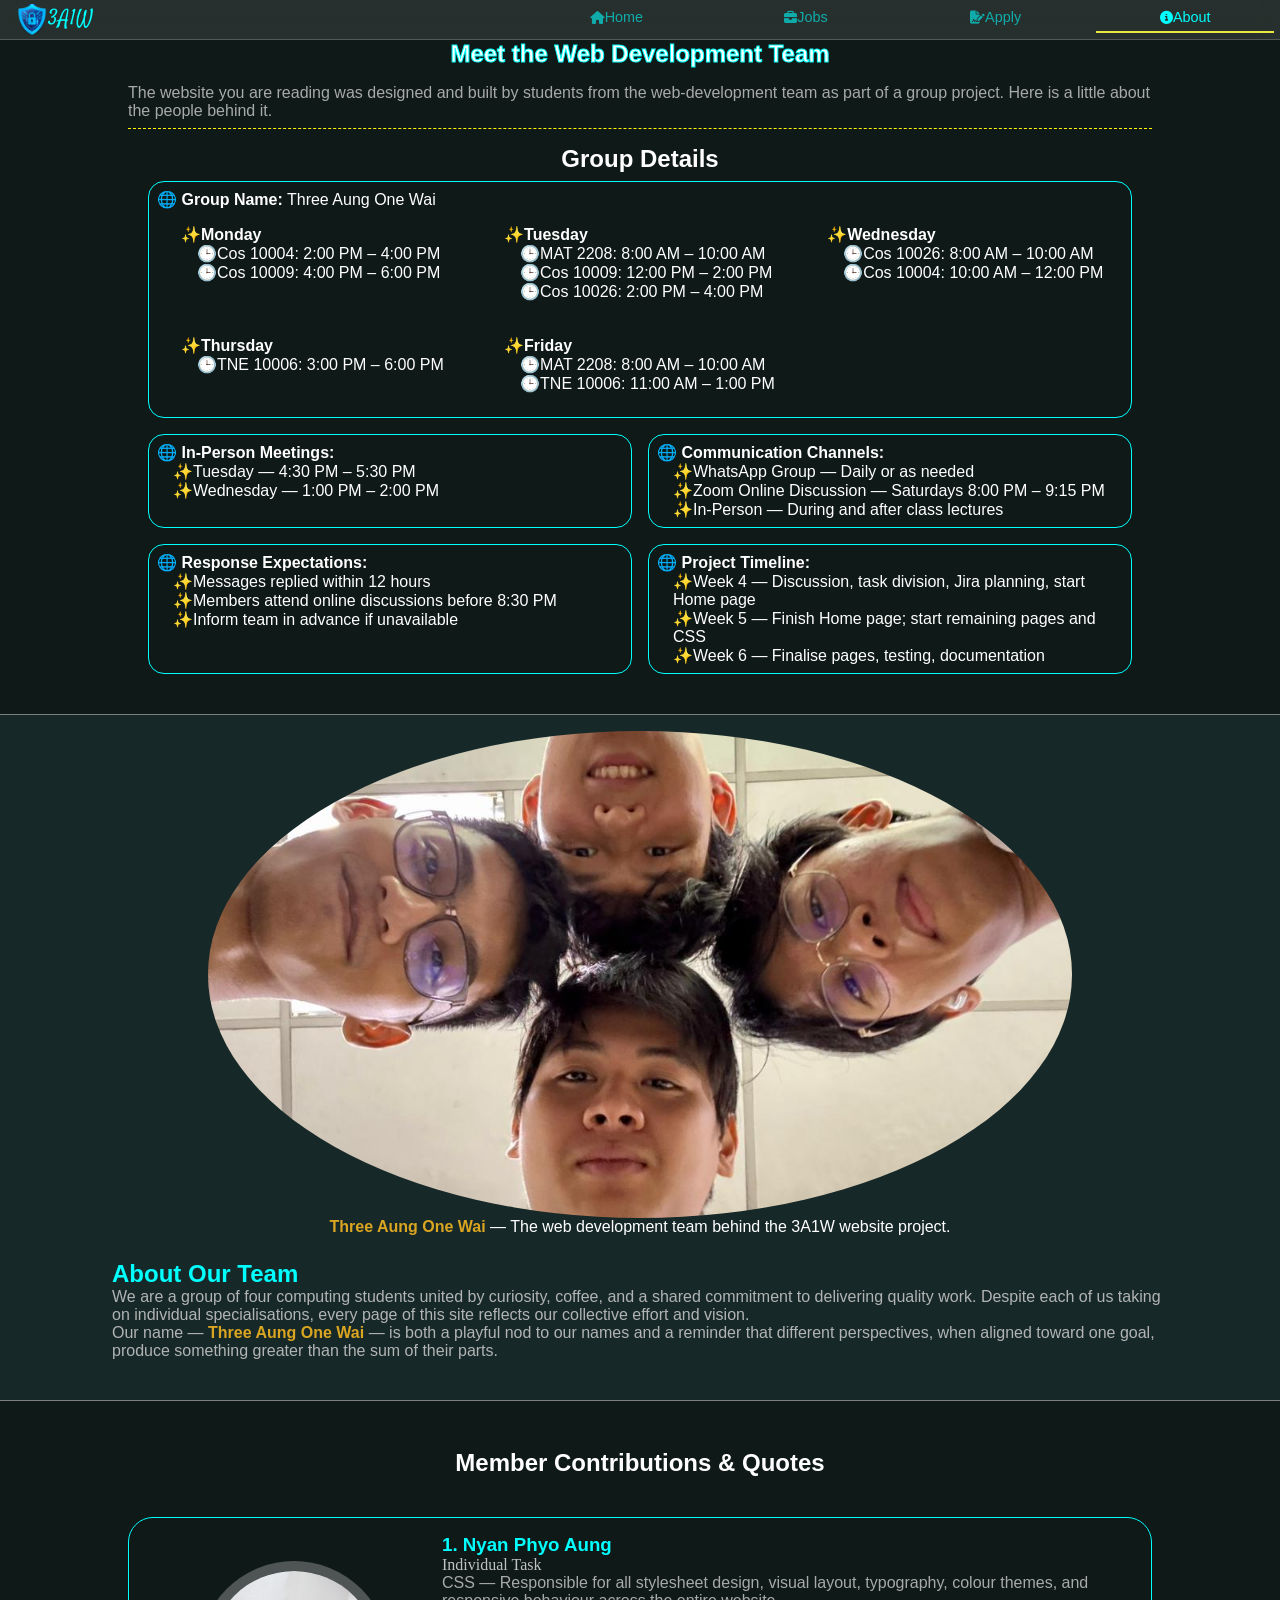
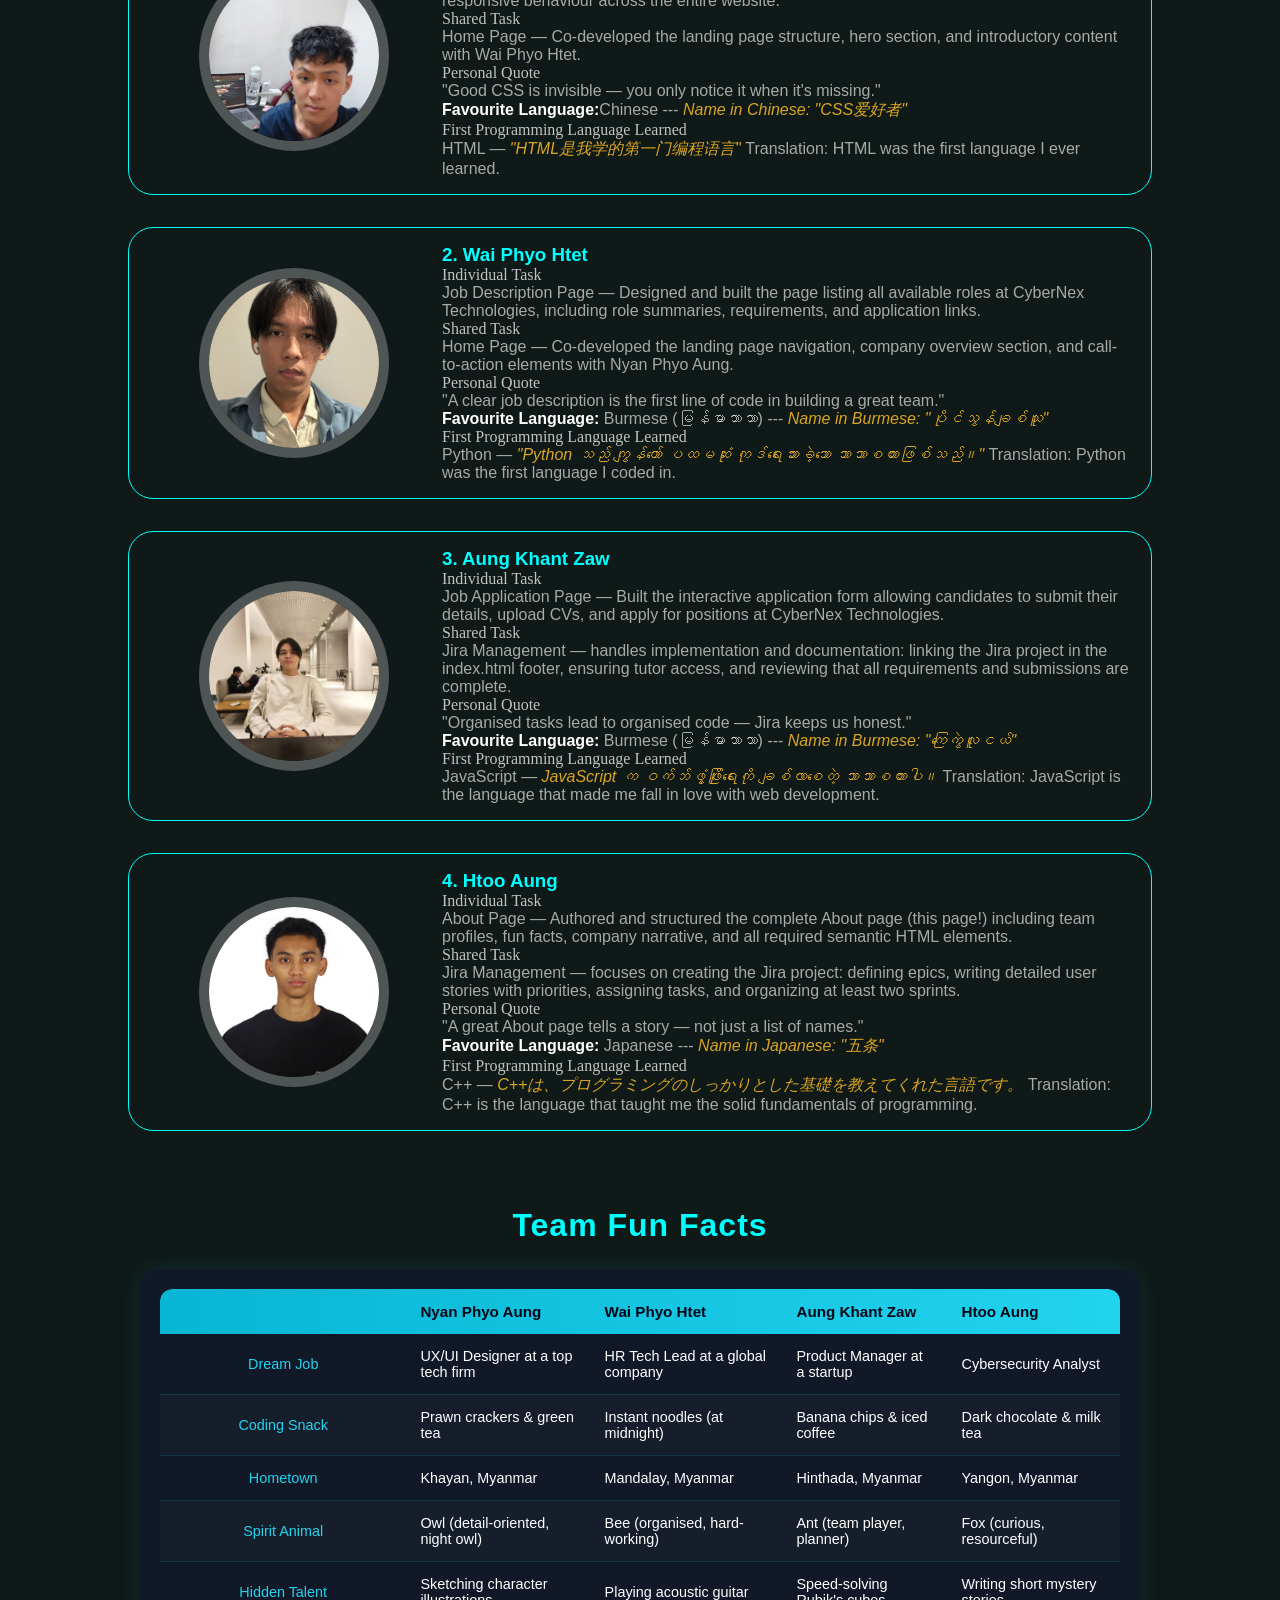
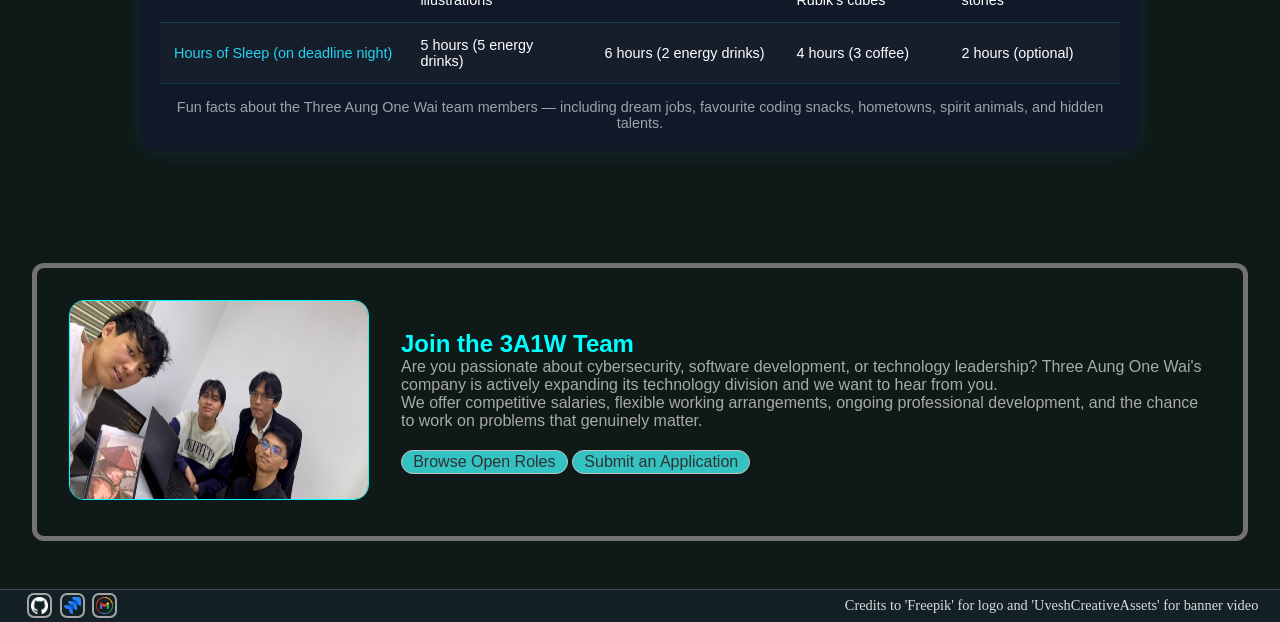
==== commit 647fba8e: "small error fixes" ====
--- a/about.html
+++ b/about.html
@@ -299,7 +299,7 @@
                 </dd>
 
                 <dt>First Programming Language Learned</dt>
-                <dd>C++ &mdash; <em>Translation: C++は、プログラミングのしっかりとした基礎を教えてくれた言語です。</em> (C++ is the language that taught me the solid fundamentals of programming.)</dd>
+                <dd>C++ &mdash; <em>C++は、プログラミングのしっかりとした基礎を教えてくれた言語です。</em> Translation: C++ is the language that taught me the solid fundamentals of programming.</dd>
               </dl>
             </div>
           </article>
